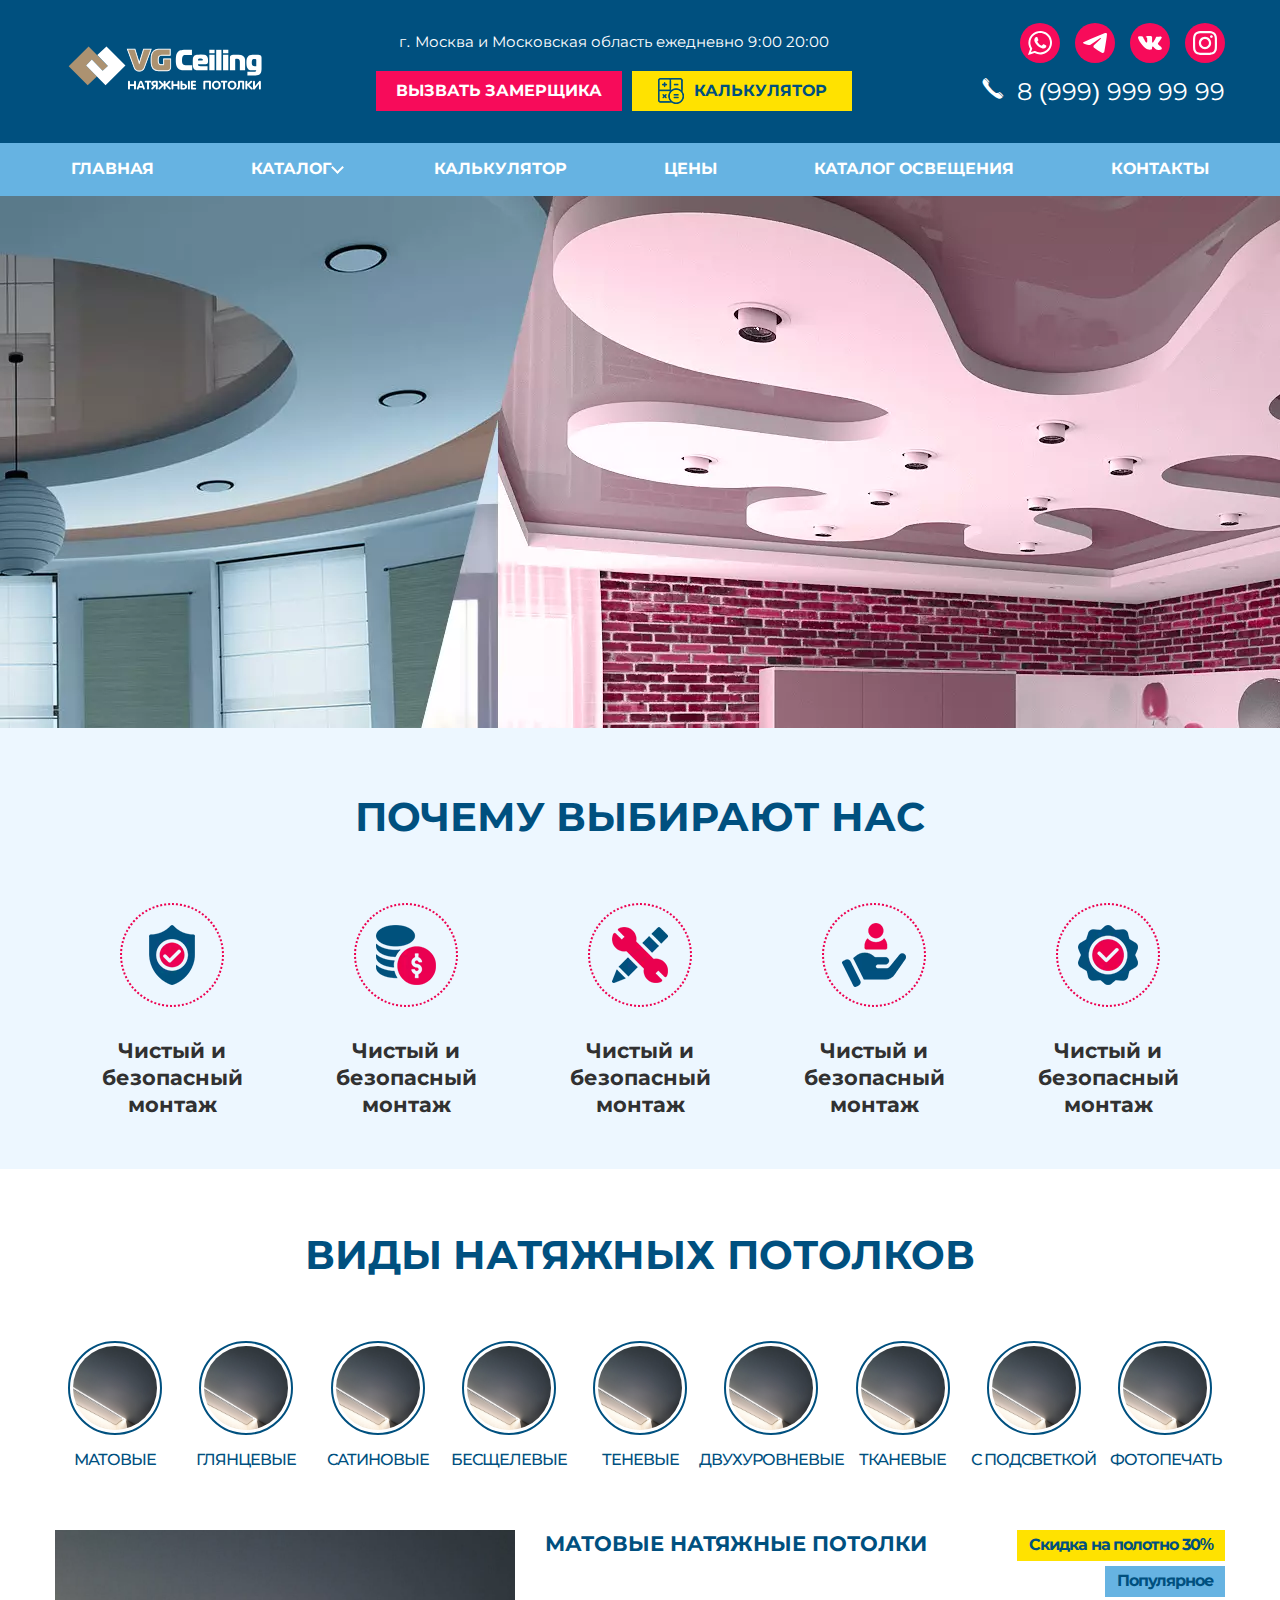
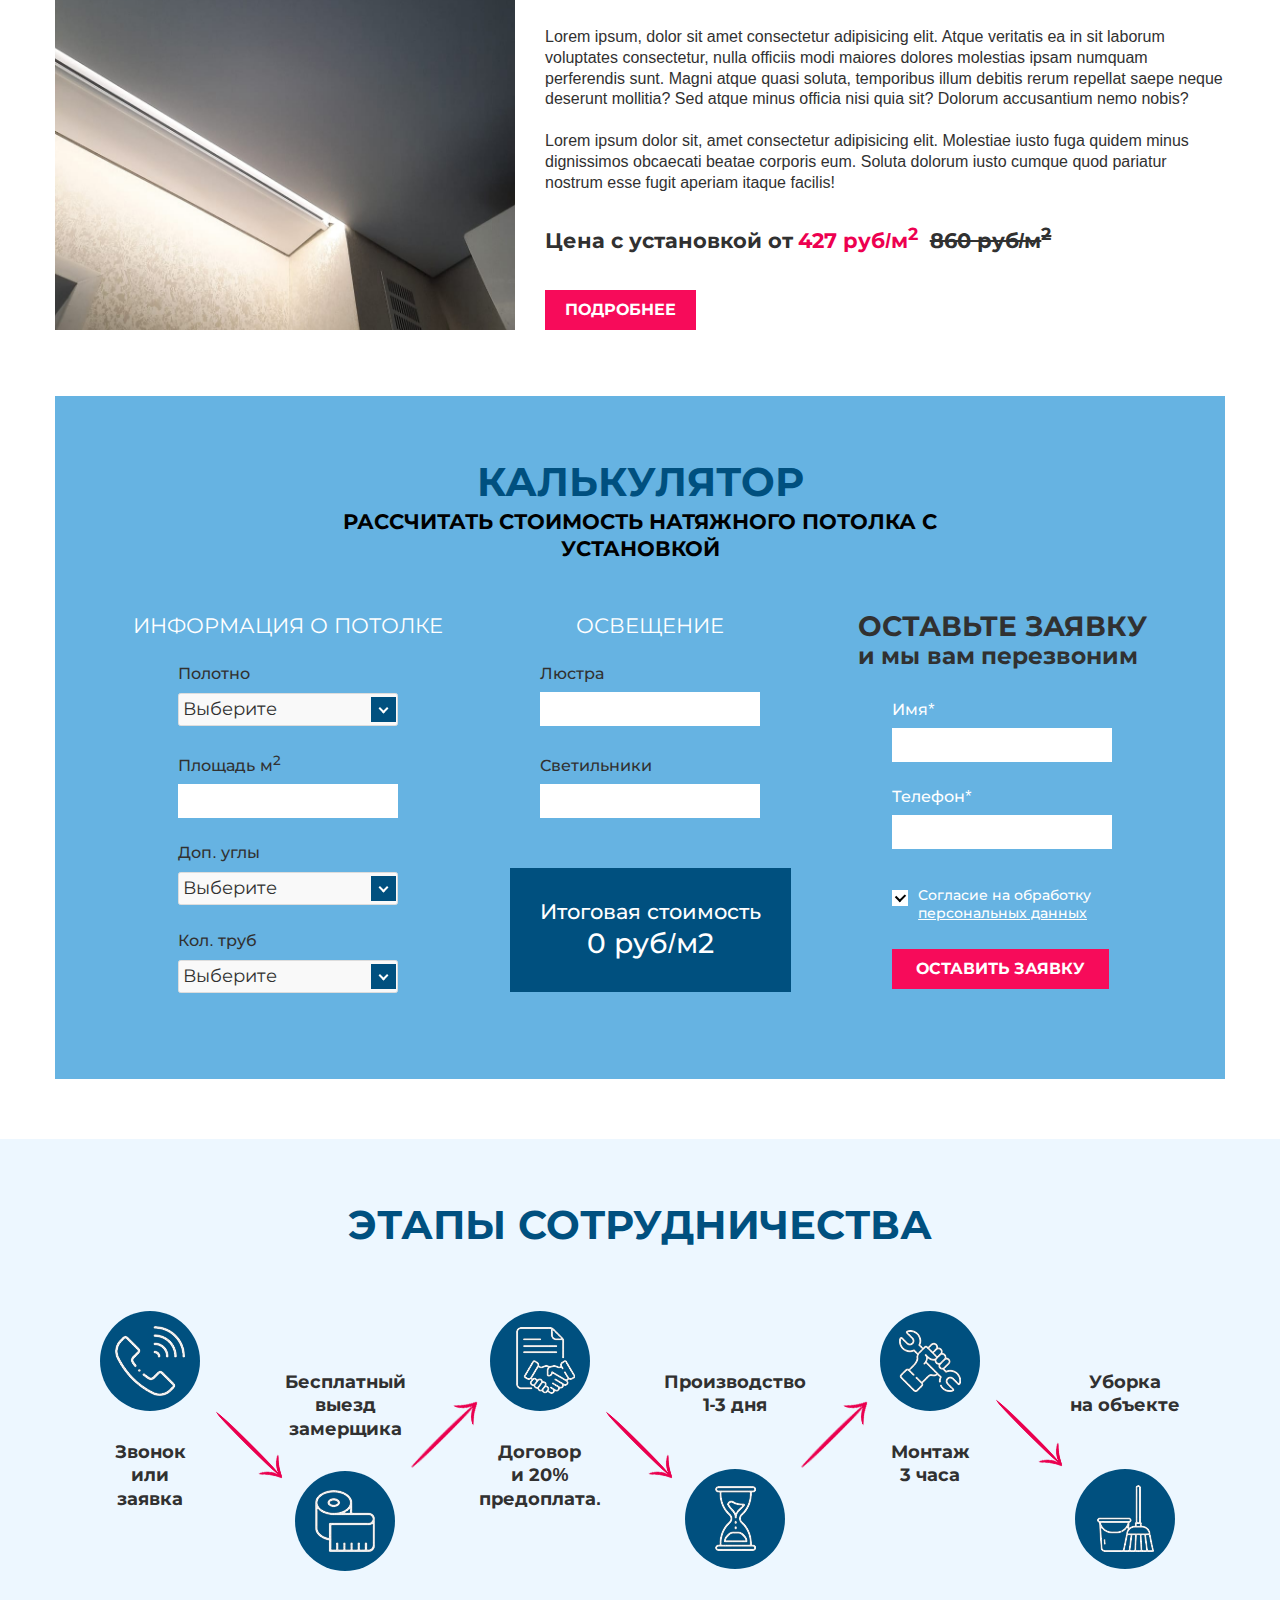
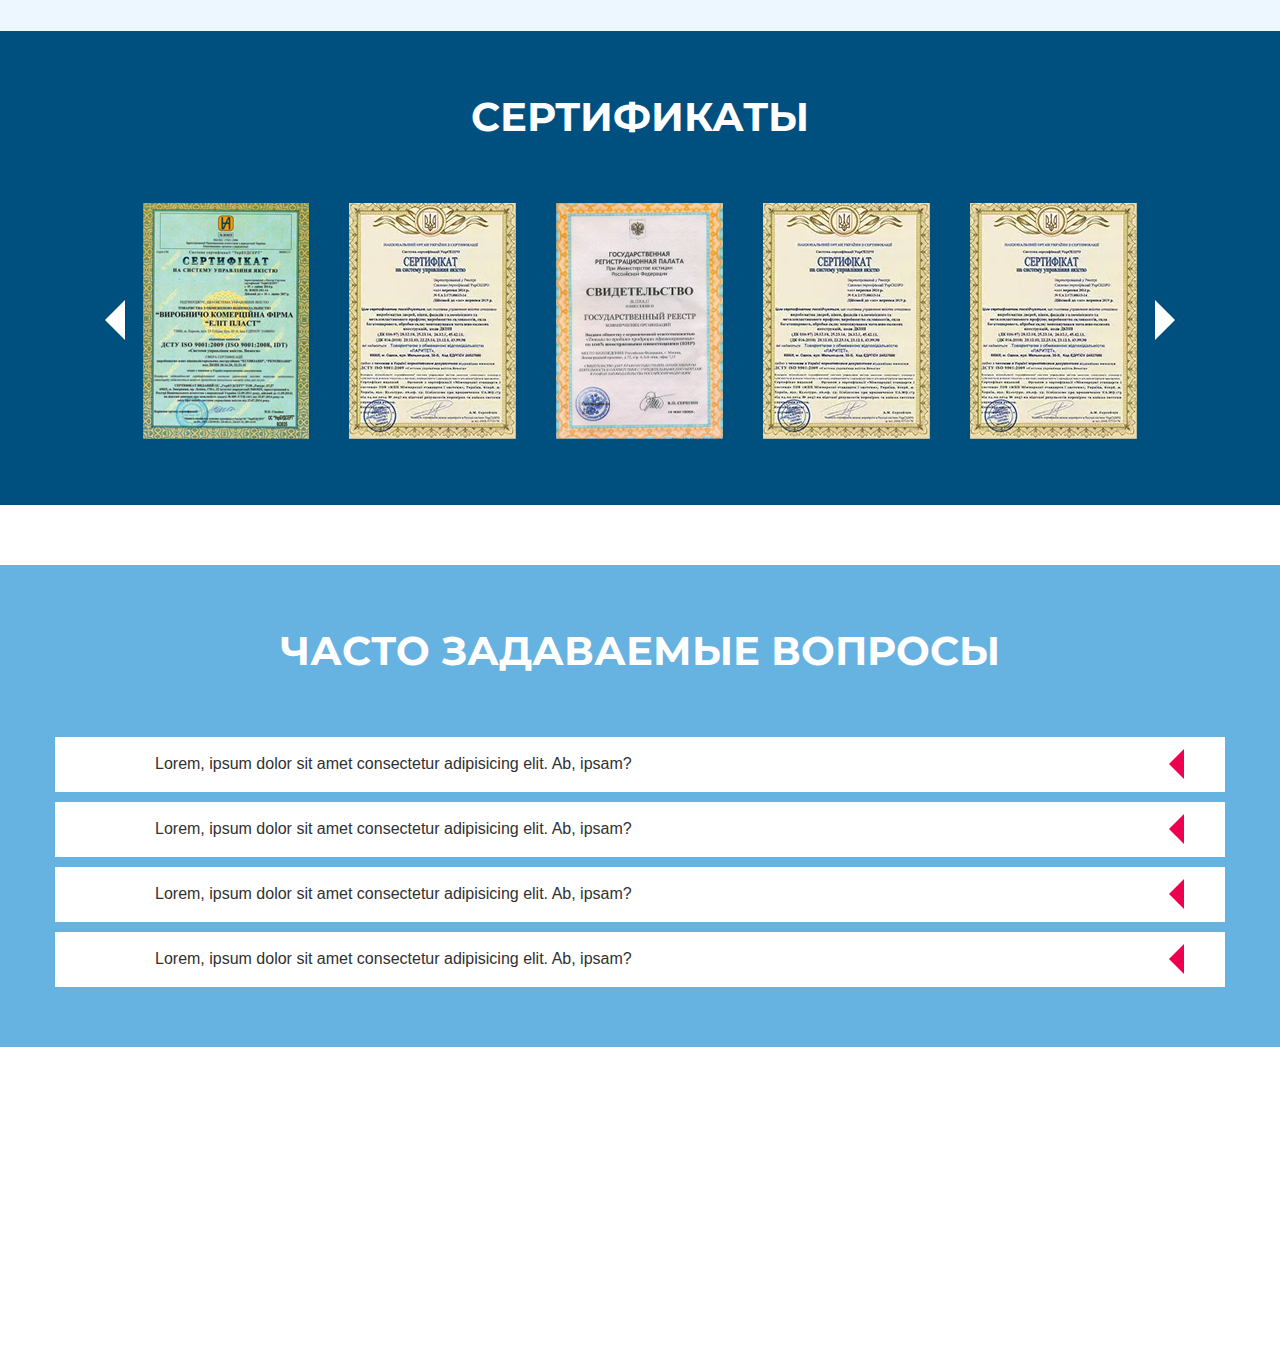
==== src/index.html @ 7efd9579 "js_1" ====
<!DOCTYPE html>
<html lang="en">
<head>
    <meta charset="UTF-8">
    <meta name="viewport" content="width=device-width, initial-scale=1.0">
    <link rel="stylesheet" href="../src/css/choices.min.css">
    <link rel="stylesheet" href="../src/css/style.css">
    <script src="../src/js/min_copy.js"></script>
    <title>Натяжные потолки в Москве</title>
</head>
<body>
    <div class="global_wrapper">
        <header>
            <div class="main_header">
                <div class="container">
                    <div class="row">
                        <div class="main_header-left_col">
                            <div class="logo"><img src="..\src\img\logo011.svg" alt=""></div>
                        <!-- <div class="block_address">
                        г. Москва<br> и Московская область<br>
                            <span class="schedule">ежедневно 9:00 20:00</span>
                        </div> -->
                        </div>
                            <div class="main_header-center_col">
                                <div class="block_address">
                                    <small>г. Москва и Московская область<span class="schedule"> ежедневно 9:00 20:00</span></small>
                                </div>
                                <div class="wrapp_btn_head">
                                    <a class = "main_btn" href="#">ВЫЗВАТЬ ЗАМЕРЩИКА</a>
                                    <a class = "main_btn go_calculator" href="#"><img src="../src/icons/calc.webp" alt="">КАЛЬКУЛЯТОР</a>
                                </div>
                            </div>
                            <div class="main_header-right_col">
                                <div class="block_connection">
                                    <ul class="social_media">
                                        <li><a href="#"><img src="../src/icons/WApp.svg" alt=""></a></li>
                                        <li><a href="#"><img src="../src/icons/TG.svg" alt=""></a></li>
                                        <li><a href="#"><img src="../src/icons/VK.svg" alt=""></a></li>
                                        <li><a href="#"><img src="../src/icons/IG.svg" alt=""></a></li>
                                    </ul>
                                    <div class="number_phone">
                                        <span class="phone_handset"></span>
                                            <div class="flex_phone">
                                                <a href="tel:88888888888">8 (999) 999 99 99</a>
                                                <!-- <a href="tel:88888888888">8 (999) 999 99 99</a> -->
                                            </div>
                                    </div>
                                </div>
                        </div>
                    </div>
                </div>
            </div>
            <div class="head_nav_panel">
                <div class="container">
                    <nav class="navigation_wrapp">
                        <ul class="nav_menu">
                            <li class="nav_item"><a href="#">Главная</a></li>
                            <li class="nav_item nav_item_hover"><a href="#">Каталог</a>
                                <span class="parent"></span>
                                <div class="dropdown-menu">
                                    <ul class="dropdown-submenu">
                                        <li class="submenu_title">По фактуре</li>
                                            <ul>
                                                <li><a href="">Матовые</a></li>
                                                <li><a href="">Глянцевые</a></li>
                                                <li><a href="">Сатиновые</a></li>
                                                <li><a href="">Фактурные</a></li>
                                            </ul>
                                    </ul>
                                    <ul class="dropdown-submenu">
                                        <li class="submenu_title">Эксклюзивные</li>
                                            <ul>
                                                <li><a href="">Тканевые</a></li>
                                                <li><a href="">D-Premium</a></li>
                                                <li><a href="">Clipso</a></li>
                                            </ul>
                                    </ul>
                                    <ul class="dropdown-submenu">
                                        <li class="submenu_title">С подсветкой</li>
                                            <ul>
                                                <li><a href="">Парящие</a></li>
                                                <li><a href="">Световые линии</a></li>
                                                <li><a href="">Лайтбокс</a></li>
                                                <li><a href="">Контурные</a></li>
                                                <li><a href="">SLOTT</a></li>
                                            </ul>
                                    </ul>
                                    <ul class="dropdown-submenu">
                                        <li class="submenu_title">По производителю</li>
                                            <ul>
                                                <li><a href="">MSD</a></li>
                                                <li><a href="">Pongs</a></li>
                                                <li><a href="">Descor</a></li>
                                                <li><a href="">Bauf</a></li>
                                                <li><a href="">Teqtum</a></li>
                                            </ul>  
                                    </ul>
                                    <ul class="dropdown-submenu">
                                        <li class="submenu_title">По типу помещения</li>
                                            <ul>
                                                <li><a href="">На кухню</a></li>
                                                <li><a href="">В коридор</a></li>
                                                <li><a href="">В ванную</a></li>
                                                <li><a href="">В спальню</a></li>
                                                <li><a href="">В детскую</a></li>
                                                <li><a href="">В гостиную</a></li>
                                            </ul>
                                    </ul>
                                </div>
                            </li>
                            <li class="nav_item"><a href="#">Калькулятор</a></li>
                            <li class="nav_item"><a href="#">Цены</a></li>
                            <li class="nav_item"><a href="#">Каталог освещения</a></li>
                            <li class="nav_item"><a href="#">Контакты</a></li>
                        </ul>
                    </nav>
                </div>
            </div>
        </header>
        <main class="main_content">
            <div class="main_section">
                <div class="banner_section"></div>
                <div class="advantage_section">
                    <div class="container">
                        <div class="section_title"><h2>почему выбирают нас</h2></div>
                        <div class="advantage_descr">
                            <div class="item_circle">
                                <div class="img-circle"><img src="../src/icons/img_abv1.webp" alt=""></div>
                                <span>Чистый и безопасный монтаж</span>
                            </div>
                            <div class="item_circle">
                                <div class="img-circle"><img src="../src/icons/img_abv2.webp" alt=""></div>
                                <span>Чистый и безопасный монтаж</span>
                            </div>
                            <div class="item_circle">
                                <div class="img-circle"><img src="../src/icons/img_abv3.webp" alt=""></div>
                                <span>Чистый и безопасный монтаж</span>
                            </div>
                            <div class="item_circle">
                                <div class="img-circle"><img src="../src/icons/img_abv4.webp" alt=""></div>
                                <span>Чистый и безопасный монтаж</span>
                            </div>
                            <div class="item_circle">
                                <div class="img-circle"><img src="../src/icons/img_abv5.webp" alt=""></div>
                                <span>Чистый и безопасный монтаж</span>
                            </div>
                        </div>
                    </div>
                </div>
                <div class="product_card_section">
                    <div class="section_title"><h2>виды натяжных потолков</h2></div>
                    <div class="wrapp_product_tab">
                        <div class="container">
                            <div class="tab_product_card">
                                <div class="item_circle product_item_circle">
                                    <div class="img-circle tab_circle"><span class="stroke"><img src="../src/img/Изображение WhatsApp 2023-10-28 в 17.44.50_09d1c22f.jpg" alt=""></span></div>
                                    <span class="product_name">Матовые</span>
                                </div>
                                <div class="item_circle product_item_circle">
                                    <div class="img-circle tab_circle"><span class="stroke"><img src="../src/img/Изображение WhatsApp 2023-10-28 в 17.44.50_09d1c22f.jpg" alt=""></span></div>
                                    <span class="product_name">Глянцевые</span>
                                </div>
                                <div class="item_circle product_item_circle">
                                    <div class="img-circle tab_circle"><span class="stroke"><img src="../src/img/Изображение WhatsApp 2023-10-28 в 17.44.50_09d1c22f.jpg" alt=""></span></div>
                                    <span class="product_name">Сатиновые</span>
                                </div>
                                <div class="item_circle product_item_circle">
                                    <div class="img-circle tab_circle"><span class="stroke"><img src="../src/img/Изображение WhatsApp 2023-10-28 в 17.44.50_09d1c22f.jpg" alt=""></span></div>
                                    <span class="product_name">Бесщелевые</span>
                                </div>
                                <div class="item_circle product_item_circle">
                                    <div class="img-circle tab_circle"><span class="stroke"><img src="../src/img/Изображение WhatsApp 2023-10-28 в 17.44.50_09d1c22f.jpg" alt=""></span></div>
                                    <span class="product_name">Теневые</span>
                                </div>
                                <div class="item_circle product_item_circle">
                                    <div class="img-circle tab_circle"><span class="stroke"><img src="../src/img/Изображение WhatsApp 2023-10-28 в 17.44.50_09d1c22f.jpg" alt=""></span></div>
                                    <span class="product_name">Двухуровневые</span>
                                </div>
                                <div class="item_circle product_item_circle">
                                    <div class="img-circle tab_circle"><span class="stroke"><img src="../src/img/Изображение WhatsApp 2023-10-28 в 17.44.50_09d1c22f.jpg" alt=""></span></div>
                                    <span class="product_name">Тканевые</span>
                                </div>
                                <div class="item_circle product_item_circle">
                                    <div class="img-circle tab_circle"><span class="stroke"><img src="../src/img/Изображение WhatsApp 2023-10-28 в 17.44.50_09d1c22f.jpg" alt=""></span></div>
                                    <span class="product_name">С подсветкой</span>
                                </div>
                                <div class="item_circle product_item_circle">
                                    <div class="img-circle tab_circle"><span class="stroke"><img src="../src/img/Изображение WhatsApp 2023-10-28 в 17.44.50_09d1c22f.jpg" alt=""></span></div>
                                    <span class="product_name">Фотопечать</span>
                                </div>
                            </div>
                            <div class="block_descr_product_card">
                                <div class="pruduct_photo"><img src="../src/img/Изображение WhatsApp 2023-10-28 в 17.44.50_09d1c22f.jpg" alt=""></div>
                                <div class="product_descr">
                                    <div class="title_product_flex">
                                        <div class="section_title"><h3>Матовые натяжные потолки</h3></div>
                                    <ul class="product-card_label">
                                        <li class="sale_one">Скидка на полотно 30%</li>
                                        <li class="sale_two">Популярное</li>
                                    </ul>
                                    </div>
                                    <div class="text_descr">
                                        <p>Lorem ipsum, dolor sit amet consectetur adipisicing elit. Atque veritatis ea in sit laborum voluptates consectetur, nulla officiis modi maiores dolores molestias ipsam numquam perferendis sunt. Magni atque quasi soluta, temporibus illum debitis rerum repellat saepe neque deserunt mollitia? Sed atque minus officia nisi quia sit? Dolorum accusantium nemo nobis?</p>
                                        <br>
                                        <p>Lorem ipsum dolor sit, amet consectetur adipisicing elit. Molestiae iusto fuga quidem minus dignissimos obcaecati beatae corporis eum. Soluta dolorum iusto cumque quod pariatur nostrum esse fugit aperiam itaque facilis!</p>
                                    </div>
                                    <div class="product-card_price">Цена с установкой от<span class="product-card_new-price"> 427 руб/м<sup>2</sup></span>&nbsp;&nbsp;<del class="product-card_old-price">860 руб/м<sup>2</sup></del></div>
                                    <a class = "main_btn" href="#">Подробнее</a>
                                </div>
                           </div>
                       </div>
                   </div>
                </div>


                
                <div class="calc_section">
                    <div class="container">
                        <div class="calc-content">
                            <form class="calc_form" action="#">
                                <div class="section_title"><h2>Калькулятор</h2>
                                    <small><h3>Рассчитать стоимость натяжного потолка с<br> установкой</h3></small>
                                </div>
                                <div class="calc_container_form">
                                    <div class="col_form">
                                        <div class="title_info">Информация о потолке</div>
                                        <div class="form_group">
                                            <label for="name_ceiling" class="form_label">Полотно</label>
                                            <select class="js-choice" name="canvas" id="name_ceiling">
                                                <option value="0">Выберите</option>
                                                <option value="0">Матовый</option>
                                                <option value="0">Глянец</option>
                                                <option value="0">Тканевый</option>
                                                <option value="0">Матовый</option>
                                                <option value="0">Глянец</option>
                                                <option value="0">Тканевый</option>
                                            </select>
                                        </div>
                                        <div class="form_group">
                                            <label for="square">Площадь м<sup>2</sup></label>
                                            <input id="square" type="text" class="form_control">
                                        </div>
                                        <div class="form_group">
                                            <label for="name_corner" class="form_label">Доп. углы</label>
                                            <select class="js-choice" name="corner" id="name_corner">
                                                <option value="0">Выберите</option>
                                                <option value="0">1</option>
                                                <option value="0">2</option>
                                                <option value="0">3</option>
                                            </select>
                                        </div>
                                        <div class="form_group">
                                            <label for="name_pipe" class="form_label">Кол. труб</label>
                                            <select class="js-choice" name="pipe" id="name_pipe">
                                                <option value="0">Выберите</option>
                                                <option value="0">1</option>
                                                <option value="0">2</option>
                                                <option value="0">3</option>
                                            </select>
                                        </div>
                                    </div>
                                    <div class="col_form">
                                        <div class="title_info">Освещение</div>
                                        <div class="form_group group_ident">
                                            <label for="name_chandelier">Люстра</label>
                                            <input id="name_chandelier" type="text" class="form_control">
                                        </div>
                                        <div class="form_group">
                                            <label for="name_lamp">Светильники</label>
                                            <input id="name_lamp" type="text" class="form_control">
                                        </div>
                                        <div class="final_price">
                                            <span class="final_price_title">Итоговая стоимость</span>
                                            <span class="final_sum"><span>0</span> руб/м2</span>
                                        </div>
                                    </div>
                                    <div class="col_form">
                                        <span class="application_form_title">Оставьте заявку<br> <small>и мы вам перезвоним</small></span>
                                        <div class="group_name_phone">
                                            <div class="form_group">
                                                <label for="usename">Имя*</label>
                                                <input id="usename" type="text" class="form_control">
                                            </div>
                                            <div class="form_group">
                                                <label for="phone">Телефон*</label>
                                                <input id="phone" type="text" class="form_control">
                                            </div>
                                            <label class="checkbox_label">
                                                <input type="checkbox" checked>
                                                <span class="checkbox"></span>
                                                <span class="checkbox_text">Согласие на обработку <br><a class="data" href="#">персональных данных</a></span>
                                            </label>
                                            <button type="submit" class="main_btn">Оставить заявку</button>
                                        </div>
                                    </div>
                                </div>
                            </form>
                        </div>
                    </div>    
                </div>

                <div class="stages_section">
                    <div class="container">
                        <div class="section_title">этапы сотрудничества</div>
                        <div class="stages_flex_block">
                            <div class="stages_item">
                                <div class="item_circle">
                                    <span class="arrow_stages"><img src="../src/icons/arrow.webp" alt=""></span>
                                    <div class="img-circle"><img src="../src/icons/stages_1.webp" alt=""></div>
                                    <span>Звонок<br> или<br> заявка</span>
                                </div>
                            </div>
                            <div class="stages_item">
                                <div class="item_circle circle_bottom">
                                    <span class="arrow_stages arrow_stages_two"><img src="../src/icons/arrow_two.webp" alt=""></span>
                                    <span>Бесплатный<br> выезд<br> замерщика</span>
                                    <div class="img-circle"><img src="../src/icons/stages_2.webp" alt=""></div>
                                </div>
                            </div>
                            <div class="stages_item">
                                <div class="item_circle">
                                    <span class="arrow_stages"><img src="../src/icons/arrow.webp" alt=""></span>
                                    <div class="img-circle"><img class="img_margin_left" src="../src/icons/stages_3.webp" alt=""></div>
                                    <span>Договор<br> и 20%<br> предоплата.</span>
                                </div>
                            </div>
                            <div class="stages_item">
                                <div class="item_circle circle_bottom">
                                    <span class="arrow_stages arrow_stages_two"><img src="../src/icons/arrow_two.webp" alt=""></span>
                                    <span>Производство<br> 1-3 дня</span>
                                    <br>
                                    <div class="img-circle"><img src="../src/icons/stages_4.webp" alt=""></div>
                                </div>
                            </div>
                            <div class="stages_item">
                                <div class="item_circle">
                                    <span class="arrow_stages"><img src="../src/icons/arrow.webp" alt=""></span>
                                    <div class="img-circle"><img src="../src/icons/stages_5.webp" alt=""></div>
                                    <span>Монтаж <br>3 часа</span>
                                </div>
                            </div>
                            <div class="stages_item">
                                <div class="item_circle circle_bottom">
                                    <span>Уборка<br> на объекте</span>
                                    <br>
                                    <div class="img-circle"><img src="../src/icons/stages_6.webp" alt=""></div>
                                </div>
                            </div>
                        </div>
                    </div>
                </div>
                <div class="certificate_section">
                    <div class="container">
                        <div class="section_title">Сертификаты</div>
                        <div class="wrapp_certificate_slide">
                           <div class="certificate_slide">
                                <div class="certificate_item"><img src="../src/img/Слой 534.png" alt=""></div>
                                <div class="certificate_item"><img src="../src/img/certif_1.webp" alt=""></div>
                                <div class="certificate_item"><img src="../src/img/Слой 532.png" alt=""></div>
                                <div class="certificate_item"><img src="../src/img/certif_1.webp" alt=""></div>
                                <div class="certificate_item"><img src="../src/img/certif_1.webp" alt=""></div>
                           </div>
                           <span class="arrow_left"></span>
                           <span class="arrow_right"></span>
                        </div>
                    </div>
                </div>
                <div class="questions_section">
                    <div class="container">
                        <div class="section_title">Часто задаваемые вопросы</div>
                        <div class="questions_item">
                            <span class="arrow"></span>
                            <div class="questions_header">
                                <p>Lorem, ipsum dolor sit amet consectetur adipisicing elit. Ab, ipsam?</p>
                            </div>
                            <div class="questions_answers hide">
                                <p>Lorem, ipsum dolor sit amet consectetur adipisicing elit. Sed porro aliquid cumque ex non reiciendis eligendi reprehenderit, veritatis consectetur vitae mollitia, cupiditate sapiente asperiores atque est, fugiat eos soluta labore.</p>
                            </div>
                        </div>
                        <div class="questions_item">
                            <span class="arrow"></span>
                            <div class="questions_header">
                                <p>Lorem, ipsum dolor sit amet consectetur adipisicing elit. Ab, ipsam?</p>
                            </div>
                            <div class="questions_answers hide">
                                <p>Lorem, ipsum dolor sit amet consectetur adipisicing elit. Sed porro aliquid cumque ex non reiciendis eligendi reprehenderit, veritatis consectetur vitae mollitia, cupiditate sapiente asperiores atque est, fugiat eos soluta labore.</p>
                            </div>
                        </div>
                        <div class="questions_item">
                            <span class="arrow"></span>
                            <div class="questions_header">
                                <p>Lorem, ipsum dolor sit amet consectetur adipisicing elit. Ab, ipsam?</p>
                            </div>
                            <div class="questions_answers hide">
                                <p>Lorem, ipsum dolor sit amet consectetur adipisicing elit. Sed porro aliquid cumque ex non reiciendis eligendi reprehenderit, veritatis consectetur vitae mollitia, cupiditate sapiente asperiores atque est, fugiat eos soluta labore.</p>
                            </div>
                        </div>
                        <div class="questions_item">
                            <span class="arrow"></span>
                            <div class="questions_header">
                                <p>Lorem, ipsum dolor sit amet consectetur adipisicing elit. Ab, ipsam?</p>
                            </div>
                            <div class="questions_answers hide">
                                <p>Lorem, ipsum dolor sit amet consectetur adipisicing elit. Sed porro aliquid cumque ex non reiciendis eligendi reprehenderit, veritatis consectetur vitae mollitia, cupiditate sapiente asperiores atque est, fugiat eos soluta labore.</p>
                            </div>
                        </div>
                    </div>
                </div>
                <div class="page"></div>
    
            </div>
        </main>
    </div>
   <footer class="main_footer">

   </footer>
   <script src="js/choices.min.js"></script>
   <script src="js/app.js"></script>
</body>
</html>
---- src/css/choices.min.css ----
.choices{position:relative;overflow:hidden;margin-bottom:24px;font-size:16px}.choices:focus{outline:0}.choices:last-child{margin-bottom:0}.choices.is-open{overflow:visible}.choices.is-disabled .choices__inner,.choices.is-disabled .choices__input{background-color:#eaeaea;cursor:not-allowed;-webkit-user-select:none;user-select:none}.choices.is-disabled .choices__item{cursor:not-allowed}.choices [hidden]{display:none!important}.choices[data-type*=select-one]{cursor:pointer}.choices[data-type*=select-one] .choices__inner{padding-bottom:7.5px}.choices[data-type*=select-one] .choices__input{display:block;width:100%;padding:10px;border-bottom:1px solid #ddd;background-color:#fff;margin:0}.choices[data-type*=select-one] .choices__button{background-image:url([data-uri]);padding:0;background-size:8px;position:absolute;top:50%;right:0;margin-top:-10px;margin-right:25px;height:20px;width:20px;border-radius:10em;opacity:.25}.choices[data-type*=select-one] .choices__button:focus,.choices[data-type*=select-one] .choices__button:hover{opacity:1}.choices[data-type*=select-one] .choices__button:focus{box-shadow:0 0 0 2px #00bcd4}.choices[data-type*=select-one] .choices__item[data-value=""] .choices__button{display:none}.choices[data-type*=select-one]::after{content:"";height:0;width:0;border-style:solid;border-color:#333 transparent transparent;border-width:5px;position:absolute;right:11.5px;top:50%;margin-top:-2.5px;pointer-events:none}.choices[data-type*=select-one].is-open::after{border-color:transparent transparent #333;margin-top:-7.5px}.choices[data-type*=select-one][dir=rtl]::after{left:11.5px;right:auto}.choices[data-type*=select-one][dir=rtl] .choices__button{right:auto;left:0;margin-left:25px;margin-right:0}.choices[data-type*=select-multiple] .choices__inner,.choices[data-type*=text] .choices__inner{cursor:text}.choices[data-type*=select-multiple] .choices__button,.choices[data-type*=text] .choices__button{position:relative;display:inline-block;margin:0-4px 0 8px;padding-left:16px;border-left:1px solid #008fa1;background-image:url([data-uri]);background-size:8px;width:8px;line-height:1;opacity:.75;border-radius:0}.choices[data-type*=select-multiple] .choices__button:focus,.choices[data-type*=select-multiple] .choices__button:hover,.choices[data-type*=text] .choices__button:focus,.choices[data-type*=text] .choices__button:hover{opacity:1}.choices__inner{display:inline-block;vertical-align:top;width:100%;background-color:#f9f9f9;padding:7.5px 7.5px 3.75px;border:1px solid #ddd;border-radius:2.5px;font-size:14px;min-height:44px;overflow:hidden}.is-focused .choices__inner,.is-open .choices__inner{border-color:#b7b7b7}.is-open .choices__inner{border-radius:2.5px 2.5px 0 0}.is-flipped.is-open .choices__inner{border-radius:0 0 2.5px 2.5px}.choices__list{margin:0;padding-left:0;list-style:none}.choices__list--single{display:inline-block;padding:4px 16px 4px 4px;width:100%}[dir=rtl] .choices__list--single{padding-right:4px;padding-left:16px}.choices__list--single .choices__item{width:100%}.choices__list--multiple{display:inline}.choices__list--multiple .choices__item{display:inline-block;vertical-align:middle;border-radius:20px;padding:4px 10px;font-size:12px;font-weight:500;margin-right:3.75px;margin-bottom:3.75px;background-color:#00bcd4;border:1px solid #00a5bb;color:#fff;word-break:break-all;box-sizing:border-box}.choices__list--multiple .choices__item[data-deletable]{padding-right:5px}[dir=rtl] .choices__list--multiple .choices__item{margin-right:0;margin-left:3.75px}.choices__list--multiple .choices__item.is-highlighted{background-color:#00a5bb;border:1px solid #008fa1}.is-disabled .choices__list--multiple .choices__item{background-color:#aaa;border:1px solid #919191}.choices__list--dropdown,.choices__list[aria-expanded]{visibility:hidden;z-index:1;position:absolute;width:100%;background-color:#fff;border:1px solid #ddd;top:100%;margin-top:-1px;border-bottom-left-radius:2.5px;border-bottom-right-radius:2.5px;overflow:hidden;word-break:break-all;will-change:visibility}.is-active.choices__list--dropdown,.is-active.choices__list[aria-expanded]{visibility:visible}.is-open .choices__list--dropdown,.is-open .choices__list[aria-expanded]{border-color:#b7b7b7}.is-flipped .choices__list--dropdown,.is-flipped .choices__list[aria-expanded]{top:auto;bottom:100%;margin-top:0;margin-bottom:-1px;border-radius:.25rem .25rem 0 0}.choices__list--dropdown .choices__list,.choices__list[aria-expanded] .choices__list{position:relative;max-height:300px;overflow:auto;-webkit-overflow-scrolling:touch;will-change:scroll-position}.choices__list--dropdown .choices__item,.choices__list[aria-expanded] .choices__item{position:relative;padding:10px;font-size:14px}[dir=rtl] .choices__list--dropdown .choices__item,[dir=rtl] .choices__list[aria-expanded] .choices__item{text-align:right}@media (min-width:640px){.choices__list--dropdown .choices__item--selectable,.choices__list[aria-expanded] .choices__item--selectable{padding-right:100px}.choices__list--dropdown .choices__item--selectable::after,.choices__list[aria-expanded] .choices__item--selectable::after{content:attr(data-select-text);font-size:12px;opacity:0;position:absolute;right:10px;top:50%;transform:translateY(-50%)}[dir=rtl] .choices__list--dropdown .choices__item--selectable,[dir=rtl] .choices__list[aria-expanded] .choices__item--selectable{text-align:right;padding-left:100px;padding-right:10px}[dir=rtl] .choices__list--dropdown .choices__item--selectable::after,[dir=rtl] .choices__list[aria-expanded] .choices__item--selectable::after{right:auto;left:10px}}.choices__list--dropdown .choices__item--selectable.is-highlighted,.choices__list[aria-expanded] .choices__item--selectable.is-highlighted{background-color:#f2f2f2}.choices__list--dropdown .choices__item--selectable.is-highlighted::after,.choices__list[aria-expanded] .choices__item--selectable.is-highlighted::after{opacity:.5}.choices__item{cursor:default}.choices__item--selectable{cursor:pointer}.choices__item--disabled{cursor:not-allowed;-webkit-user-select:none;user-select:none;opacity:.5}.choices__heading{font-weight:600;font-size:12px;padding:10px;border-bottom:1px solid #f7f7f7;color:gray}.choices__button{text-indent:-9999px;-webkit-appearance:none;appearance:none;border:0;background-color:transparent;background-repeat:no-repeat;background-position:center;cursor:pointer}.choices__button:focus,.choices__input:focus{outline:0}.choices__input{display:inline-block;vertical-align:baseline;background-color:#f9f9f9;font-size:14px;margin-bottom:5px;border:0;border-radius:0;max-width:100%;padding:4px 0 4px 2px}.choices__input::-webkit-search-cancel-button,.choices__input::-webkit-search-decoration,.choices__input::-webkit-search-results-button,.choices__input::-webkit-search-results-decoration{display:none}.choices__input::-ms-clear,.choices__input::-ms-reveal{display:none;width:0;height:0}[dir=rtl] .choices__input{padding-right:2px;padding-left:0}.choices__placeholder{opacity:.5}
---- src/css/style.css ----
*{
    margin: 0;
    padding: 0;
}
/* html{
    min-height: 100vw;
} */
.page{
    margin-top: 300px;
}
body {
    height: 100%;
    background: #fff;
    font-family: 'Montserrat', Arial, Verdana, Tahoma, sans-serif;
    font-size: 16px;
    line-height: 1.3;
    color: #313131;
    opacity: 1;
}
a:not([class]){
    color: #fff;
    text-decoration: none;
}
ul,li{
    list-style-type: none;
}
h1,h2,h3,h4{
    font-size: 100%;
}
h3{
    font-size: 21px;
}
input[type=radio] {
    box-sizing: border-box;
    padding: 0;
}
select{
    /* -moz-appearance: none; */
    /* -webkit-appearance: none; */
    border: none;
    cursor: pointer;
    position: relative;
    outline: none;
    font-size: 18px;
    padding: 5px;
    padding-right: 40px;
}
select option:hover{
    background-color: #7f0015;
}
input{
    border: none;
    position: relative;
    outline: none;
    font-size: 18px;
}
option{
    cursor: pointer;
}

@font-face {
	font-family: 'Montserrat';
	src: url('../fonts/Montserrat-Regular.woff2') format('woff2'), url('../fonts/Montserrat-Regular.woff') format('woff');
	font-weight: 400;
	font-style: normal;
    font-display: swap;
}
@font-face {
	font-family: 'Montserrat';
	src: url('../fonts/Montserrat-Medium.woff2') format('woff2'), url('../fonts/Montserrat-Medium.woff') format('woff');
	font-weight: 500;
	font-style: normal;
    font-display: swap;
}
@font-face {
	font-family: 'Montserrat';
	src: url('../fonts/Montserrat-Bold.woff2') format('woff2'), url('../fonts/Montserrat-Bold.wofff') format('woff');
	font-weight: 700;
	font-style: normal;
    font-display: swap;
}
@font-face {
	font-family: 'Montserrat';
	src: url('../fonts/Montserrat-Black.woff2') format('woff2'), url('../fonts/Montserrat-Black.woff') format('woff');
	font-weight: 900;
	font-style: normal;
    font-display: swap;
}
.global_wrapper{
    display: flex;
    flex-direction: column;
    min-width: 320px;
    min-height: 100vh;
    overflow: hidden;
}

.row{
    display: flex;
    justify-content: space-between;
}
.container{
    max-width: 1170px;
    margin: 0 auto;
    padding: 0 15px;
}
.section_title{
    text-transform: uppercase;
    color: #00507f;
    text-align: center;
    font-size: 40px;
    font-weight: bold;
}
button {
    padding: 0;
    border: none;
    font: inherit;
    color: inherit;
    background-color: transparent;
    cursor: pointer;
  }

.main_btn{
    display: inline-block;
    padding: 0 20px;
    max-width: 217px;
    white-space: nowrap;
    height: 40px;
    color: #fff;
    text-transform: uppercase;
    text-decoration: none;
    background-color: #f70b5a;
    transition: background-color .3s, color .3s;
    position: relative;
    line-height: 40px;
    font-weight: 700;
    overflow: hidden;
    z-index: 1;
}
.main_btn::before{
    content: '';
    display: block;
    position: absolute;
    align-items: center;
    width: 0;
    height: 100%;
    background-color: #5c0421;
    top: 0;
    left: 0;
    transition: width .3s;
    z-index: -1;
}
.main_btn:hover:before{
    width: 100%;
}

.main_header{
    width: 100%;
    padding: 23px 0;
    background-color: #00507f;
}
.main_header-left_col{
    display: flex;
    justify-content: space-between;
    align-items: center;
}

.logo{
    max-width: 233px;
}
.logo img{
    width: 100%;
}
.block_address{
    display: flex;
    flex-direction: column;
    justify-content: center;
    font-size: 18px;
    color: #fff;
    white-space: nowrap;
}
.main_header-center_col{
    display: flex;
    flex-direction: column;
    justify-content: center;
    text-align: center;
}
.main_header-right_col{
    display: flex;
    justify-content: space-between;
    align-items: center;
    flex-wrap: wrap;
}
.block_connection{
   display: flex;
   flex-direction: column;
   white-space: nowrap;
   position: relative;
   padding-left: 45px;
   align-items: flex-end;
   /* margin-right: 14px; */
}
.number_phone{
    display: flex;
    gap: 20px;
    align-items: center;
}
.phone_handset::before{
    content: '\1F57B';
    display: block;
   font-size: 40px;
   color: #fff;
   margin-bottom: 5px;
   transform: rotate(-45deg);
}
.ico-phone{
    width: 35px;
    height: 35px;
}
.ico-phone{
    content: '';

}
.block_connection a{
    font-size: 24px;
    transition: .2s;
}
.block_connection a:hover{
    color: #f70b5a;
}
/* .social_media li{
    flex: 50% 0 0;
    max-width: 38px; 
} */
.flex_phone{
    display: flex;
    flex-direction: column;
}
.social_media li a{
    display: flex;
    align-items: center;
    justify-content: center;
    border-bottom: none;
    color: inherit;
    color: #fff;
    width: 40px;
    height: 40px;
    border-radius: 50%;
    background: #f70b5a;
    transition: background .3s;
}
.social_media li a:hover{
    background-color: #88032f;
}
.ico_telegram::after{
    content: '';
}
.social_media li a img{
    width: 60%;
}
.social_media{
    display: flex;
    /* justify-content: center; */
    /* flex-wrap: wrap; */
    /* margin-bottom: 20px; */
    /* max-width: 89px; */
    max-height: 89px;
    /* margin-left: 60px; */
    gap: 15px;
}
.social_vertical_center{
    display: flex;
    flex-direction: column;
    justify-content: center;
    align-items: center;
}
.wrapp_btn_head{
    display: flex;
    justify-content: center;
    gap: 10px;
    margin-top: 20px;
}
.wrapp_btn_head a{
    display: flex;
    align-items: center;
    justify-content: space-around;
    text-transform: uppercase;
    color: #fff;
    text-decoration: none;
}
.wrapp_btn_head .go_calculator{
    background-color: #ffe200;
    color: #00507f;
    transition: background-color .3s, color .3s;
    position: relative;
    overflow: hidden;
    min-width: 180px;
    z-index: 1;
}
.wrapp_btn_head .go_calculator::before{
    content: '';
    display: block;
    position: absolute;
    align-items: center;
    width: 0;
    height: 100%;
    background-color: #5e5405;
    top: 0;
    left: 0;
    transition: width .3s;
    z-index: -1;
}
.wrapp_btn_head .go_calculator:hover:before{
    width: 100%;
}
.wrapp_btn_head .go_calculator:hover{
    color: #fff;
}
.head_nav_panel{
    width: 100%;
    background-color: #66b3e2;
}
.nav_menu{
    display: flex;
    justify-content: space-between;
    align-items: center;
    margin-bottom: 0;
}
.navigation_wrapp .nav_item{
    padding: 16px;
    transition: background .35s;
    white-space: nowrap;
}

.nav_menu .nav_item:hover{
    background-color: #00507f;
    cursor: pointer;
}
.nav_menu li a{
    color: #fff;
    text-transform: uppercase;
    text-decoration: none;
    font-weight: 600;
}
.main_content{
    flex: 1 0 auto;
    
}
.banner_section{
    background: url(../img/banner_one.webp) no-repeat;
    height: 532px;
    width: 100%;
    background-size: cover;
    background-position: 50% 0;
    position: relative;
    z-index: -1;
}
.dropdown-menu{
    position: absolute;
    display: flex;
    justify-content: space-between;
    background-color: #edf7ff;
    color: #66b3e2;
    text-transform: uppercase;
    padding: 16px 30px;
    cursor: auto;
    top: 53px;
    left: 0;
    transform: scaleY(0);
    transform-origin: left top;
    transition: transform .35s;
    gap: 20px;
}
.dropdown-menu .submenu_title{
    font-weight: 700;
}
.dropdown-menu ul li::after{
    content: '';
    display: block;
    height: 1px;
    width: 100%;
    background-color: #66b3e2;
    margin-top: 6px;
}
.dropdown-submenu li a{
    padding-right: 0;
    font-weight: 400;
}
.nav_item_hover{
    position: relative;
}
.nav_menu .nav_item_hover a{
    margin-right: 5px;
}
.nav_menu .parent::after{
    content: '';
    display: block;
    width: 7px;
    height: 7px;
    border-right: 2px solid #fff;
    border-bottom: 2px solid #fff;
    position: absolute;
    top: -3px;
    bottom: 0;
    margin: auto;
    right: 10px;
    transform: rotate(45deg);
}
.nav_menu .nav_item_hover:hover > .dropdown-menu{
   transform: scaleY(1);
}
.nav_item_hover .dropdown-menu a{
    margin-right: 0;
}
.dropdown-menu hr{
    border: 1px solid #66b3e2;
    margin: 0;
}
.dropdown-menu ul li{
    margin: 9px 0;
}
.dropdown-menu ul li a{
    text-transform: none;
    color: #66b3e2;
    line-height: 15px;
    transition: color .35s;
}
.dropdown-menu ul li a:hover{
    color: #00507f;
}
.submenu{
    padding: 0 10px;
}
.advantage_section{
    background-color: #edf7ff;
    padding: 63px 0 50px;
}
.advantage_descr{
    display: flex;
    justify-content: space-around;
    margin-top: 60px;
}
.item_circle{
    display: flex;
    align-items: center;
    flex-direction: column;
    max-width: 190px;
    text-align: center;  
}
.item_circle span{
    font-size: 21px;
    font-weight: 700;
}
.img-circle{
    display: flex;
    align-items: center;
    justify-content: center;
    width: 100px;
    height: 100px;
    border: 2px solid #ed0050;
    border-radius: 50%;
    border-style: dotted;
    margin-bottom: 30px;
}

/* product-card */
.product_card_section{
    padding: 60px 0;
}
.wrapp_product_tab{
    padding: 60px 0 0;
}
.tab_product_card{
    display: flex;
    justify-content: space-between;
}
.product_item_circle{
    width: 120px;
    cursor: pointer;
}
.tab_circle{
    overflow: hidden;
    border-style: solid;
    max-width: 90px;
    max-height: 90px;
    border: 2px solid #00507f;
    margin-bottom: 15px;
}
.tab_circle .stroke{
    border-radius: 50%;
    overflow: hidden;
    max-width: 84px;
    max-height: 84px;
}
.product_name{
    text-transform: uppercase;
    color: #00507f;
    font-size: 16px !important;
    letter-spacing: -1px;
    font-weight: 500 !important;
    white-space: nowrap;
}
.tab_circle .stroke img{
    object-fit: cover;
    width: 100%;
    height: 100%;
}
.block_descr_product_card{
    display: flex;
    margin-top: 60px;
}
.title_product_flex{
    display: flex;
    justify-content: space-between;
}
.block_descr_product_card .section_title{
    text-align: left;
    font-size: 21px;
}
.pruduct_photo{
    min-width: 460px;
    max-height: 400px;
    cursor: pointer;
}
.pruduct_photo img{
    object-fit: cover;
    width: 100%;
    height: 100%;
}
.product_descr{
    padding-left: 30px;
}
.product-card_label{
    display: flex;
    flex-direction: column;
    justify-content: center;
    align-items: flex-end;
    text-align: center;
    color: #00507f;
    font-weight: 700;
    white-space: nowrap;
    letter-spacing: -1px;
}
.product-card_label .sale_one{
    background-color: #ffe200;
    max-width: 210px;
    padding: 5px 12px;
    margin-bottom: 5px;
}
.product-card_label .sale_two{
    background-color: #66b3e2;
    max-width: 125px;
    padding: 5px 12px;
}
.text_descr{
    margin: 30px 0;
}
.product-card_price{
    font-size: 21px;
    font-weight: 700;
    margin-bottom: 35px;
}
.product-card_new-price{
    color: #ed0050;
}
/* end product-card */

/* calc-section */
.calc-content{
    background-color: #66b3e2;
    padding: 60px 45px;
}
.calc_container_form{
    display: flex;
    justify-content: space-around;
}
.calc_form .section_title{
    margin-bottom: 50px;
}
.calc_form h3{
    color: #000000;
}
.calc_form label{
    margin-bottom: 7px;
    font-weight: 500;
}
.calc_form .checkbox_label{
    display: flex;
    align-items: flex-start;
}
.group_name_phone label{
    color: #fff;
}
.group_name_phone label a{
    color: #fff;
}
.checkbox_text{
    font-size: 14px;
}
.col_form{
    display: flex;
    flex-direction: column;
    align-items: center;
}
.col_two_form{
    margin-top: 95px;
}
.title_info{
    color: #fff;
    text-transform: uppercase;
    font-size: 21px;
    margin-bottom: 25px;
}
.final_price{
    display: flex;
    flex-direction: column;
    align-items: center;
    justify-content: center;
    background-color: #00507f;
    color: #fff;
    font-weight: 500;
    padding: 30px 30px;
    margin-top: 25px;
}
.final_price_title{
    font-size: 21px;
}
.final_sum{
    font-size: 28px;
}
.form_group{
    display: flex;
    flex-direction: column;
    justify-content: flex-start;
    margin-bottom: 25px;
}
.form_group .form_control{
    height: 30px;
    width: 200px;
    padding: 2px 10px;
}
.form_group select{
    height: 30px;
    width: 220px;
}
.group_ident{
    margin-bottom: 30px;
}
.select_wrapper{
    /* display: flex;
    align-items: center;
    position: relative;
    max-width: 220px; */
}

.button{
    /* display: flex;
    align-items: center;
    justify-content: center;
    width: 25px;
    height: 25px;
    background-color: #00507f;
    position: absolute;
    right: 2px;
    cursor: pointer;
    z-index: 1; */
}
.button::after{
    /* content: '';
    display: block;
    border-bottom: 2px solid #fff;
    border-left: 2px solid #fff;
    width: 5px;
    height: 5px;
    transform: rotate(-45deg); */
}
.application_form_title{
    text-transform: uppercase;
    font-size: 28px;
    font-weight: 700;
    line-height: 100%;
}
.application_form_title small{
    text-transform: lowercase;
}
.group_name_phone{
    display: flex;
    flex-direction: column;
    margin-top: 30px;
}
.group_name_phone .main_btn{
    margin-top: 20px;
}
.choices{
    display: flex;
    justify-content: flex-end;
    align-items: center;
    width: 220px;
    height: 35px;
}
.choices__inner{
    padding: 0;
    min-height: 30px;
    font-size: 18px;
}
.choices[data-type*=select-one] .choices__inner{
    padding-bottom: 0;
}
.choices__list--dropdown, .choices__list[aria-expanded]{
    width: 220px;
}
.choices__list--single{
    width: 220px;   
}
.choices[data-type*=select-one]::after{
    content: "";
    width: 5px;
    height: 5px;
    border-style: solid;
    border-bottom: 2px solid #fff;
    border-left: 2px solid #fff;
    border-width: 0 0 2px 2px;
    position: absolute;
    right: 11.5px;
    top: auto;
    margin-top: -2.5px;
    transform: rotate(-45deg);
    pointer-events: none;
}
.choices[data-type*=select-one].is-open::after{
    top: 60%;
    border-bottom: 2px solid #fff;
    border-left: 2px solid #fff;
    border-width: 0 0 2px 2px;
    transform: rotate(135deg);
    
}
.choices[data-type*=select-one]::before{
    content: '';
    display: flex;
    align-items: center;
    justify-content: center;
    width: 25px;
    height: 25px;
    background-color: #00507f;
    position: absolute;
    right: 2px;
    cursor: pointer;
}
.choices__list--dropdown .choices__list .choices__item{
    font-size: 18px;
}
.choices__list--dropdown .choices__list .choices__item:hover{
    background-color: #00507f;
    color: #fff;
}
.choices__list--dropdown .choices__list, .choices__list[aria-expanded] .choices__list{
    max-height: 250px;
}
.choices__list::-webkit-scrollbar{
    width: 5px;
}
.choices__list::-webkit-scrollbar-track{
    background-color: #fff;
}
.choices__list::-webkit-scrollbar-thumb{
    background-color: #00507f;
}
.checkbox_label{
    position: relative;
    cursor: pointer;
    margin-top: 12px;
}
.checkbox_label input{
    position: absolute;
    display: none;
}
.checkbox{
    display: flex;
    justify-content: center;
    align-items: center;
    width: 16px;
    height: 16px;
    margin-top: 4px;
    margin-right: 10px;
    background-color: #fff;
}
.checkbox_label input[type="checkbox"]:checked + .checkbox::after{
     content: '';
    display: block;
    border-bottom: 2px solid #000;
    border-left: 2px solid #000;
    width: 7px;
    height: 5px;
    margin-bottom: 3px;
    transform: rotate(-45deg);
}
/* end calc-section */

/* stages_section */
.stages_section{
    margin-top: 60px;
    padding: 60px 0;
    background-color: #edf7ff;
}
.stages_section .section_title{
    margin-bottom: 60px;
}
.stages_item{
    width: 260px;
}
.stages_item .item_circle span{
    font-size: 18px;
}
.stages_item .img-circle{
    background-color: #00507f;
    border: none;
    color: #fff;
}
.stages_flex_block{
    display: flex;
}
.stages_flex_block .item_circle{
    position: relative;
}
.arrow_stages{
    position: absolute;
    right: -20%;
    top: 50%;
}
.arrow_stages_two{
    top: 15%;
}
.circle_bottom{
    margin-top: 60px;
}
.circle_bottom .img-circle{
    margin-bottom: 0;
    margin-top: 30px;
}
.img_margin_left{
    margin-left: 10px;
}
/* end stages_section */

/* certificate_section */
.certificate_section{
    padding: 60px 0;
    background-color: #00507f;
}
.certificate_section .section_title{
    color: #fff;
    margin-bottom: 60px;
}
.wrapp_certificate_slide{
    overflow: hidden;
    max-width: 1030px;
    margin: 0 auto;
    padding: 0 20px;
    position: relative;
}
.certificate_slide{
    display: flex;
    justify-content: center;
    gap: 40px;
    transition: .3s;
}
.arrow_left{
    display: block;
    border: 20px solid transparent; 
    border-right: 20px solid #fff;
    position: absolute;
    left: -20px;
    top: 40%;
    height: 0;
    width: 0;
    transition: all .2s;
    cursor: pointer;
}
.arrow_left:hover{
    border-right: 20px solid #ec004f;
}
.arrow_right{
    /* content: ''; */
    display: block;
    border: 20px solid transparent; 
    border-left: 20px solid #fff;
    position: absolute;
    right: -20px;
    top: 40%;
    height: 0;
    width: 0;
    cursor: pointer;
}
.arrow_right:hover{
    border-left: 20px solid #ec004f;
}
/* end certificate_section */

/* questions_section */
.questions_section{
    padding: 60px 0;
    margin-top: 60px;
    background-color: #66b3e2;
}
.questions_section .section_title{
    margin-bottom: 60px;
}
.questions_section .section_title{
    color: #fff;
}
.questions_item{
    background-color: #fff;
    width: 100%;
    position: relative;
    margin-top: 10px;
}
.arrow{
    content: '';
    height: 0;
    width: 0;
    /* border-radius: 50%; */
    /* background-color: #AC9171; */
    position: absolute;
    border: 15px solid transparent; 
    border-left: 15px solid #ec004f;
    top: 0;
    bottom: 0;
    right: 20px;
    margin: auto;
    cursor: pointer;
    transition: transform .3s;
    transform-origin: 15% 50% 0;
    font-size: 25px;
    transform: rotate(180deg);
}
.arrow::before{
    /* content: '';
    display: block;
    border: 15px solid transparent; 
    border-left: 15px solid #ec004f;
    position: absolute;
    right: 0;
    top: 0;
    height: 0;
    width: 0;
    cursor: pointer;
    transform-origin: 0 70% 0;
    text-align: center;
    transform: rotate(180deg); */
}
.questions_item .is-active{
    transform: rotate(90deg);
}
.questions_header{
    display: flex;
    align-items: center;
    height: 55px;
    padding: 0 100px;
}
.questions_answers{
    padding: 25px 100px;
    background-color: #edf7ff;
}
.questions_item .hide{
    display: none;
}
/* end questions_section */













@media only screen and (max-width: 1199px){
    .container{
        max-width: 960px;
    }
    .social_media{
        margin-left: 30px;
        display: grid;
        grid-template-columns: repeat(2, 34px);
        grid-gap: 4px 7px;
    }
    .block_phone{
        margin-right: auto;
    }
    .block_phone a{
        font-size: 18px;
    }
    .wrapp_btn_head{
        margin-left: 13px;
    }
    .main_header-right_col{
        padding-left: 3%;
    }
}
@media only screen and (max-width: 991px){
    .container{
        max-width: 760px;
    }
    .wrapp_btn_head{
        flex-direction: row;
    }
    .social_media{
        display: flex;
        flex-wrap: nowrap;
        max-width: none;
        margin-right: 30px;
    }
    .wrapp_btn_head{
        margin-left: 0;
        margin-top: 10px;
    }
    .block_phone a{
        font-size: 24px;
    }
    .main_header-left_col{
        flex-direction: column;
    }
    .navigation_wrapp{
        font-size: 14px;
    } 
    .main_header-right_col{
        max-width: 450px;
    }
}
@media only screen and (max-width: 767px){
    .container{
        max-width: 570px;
    }
}
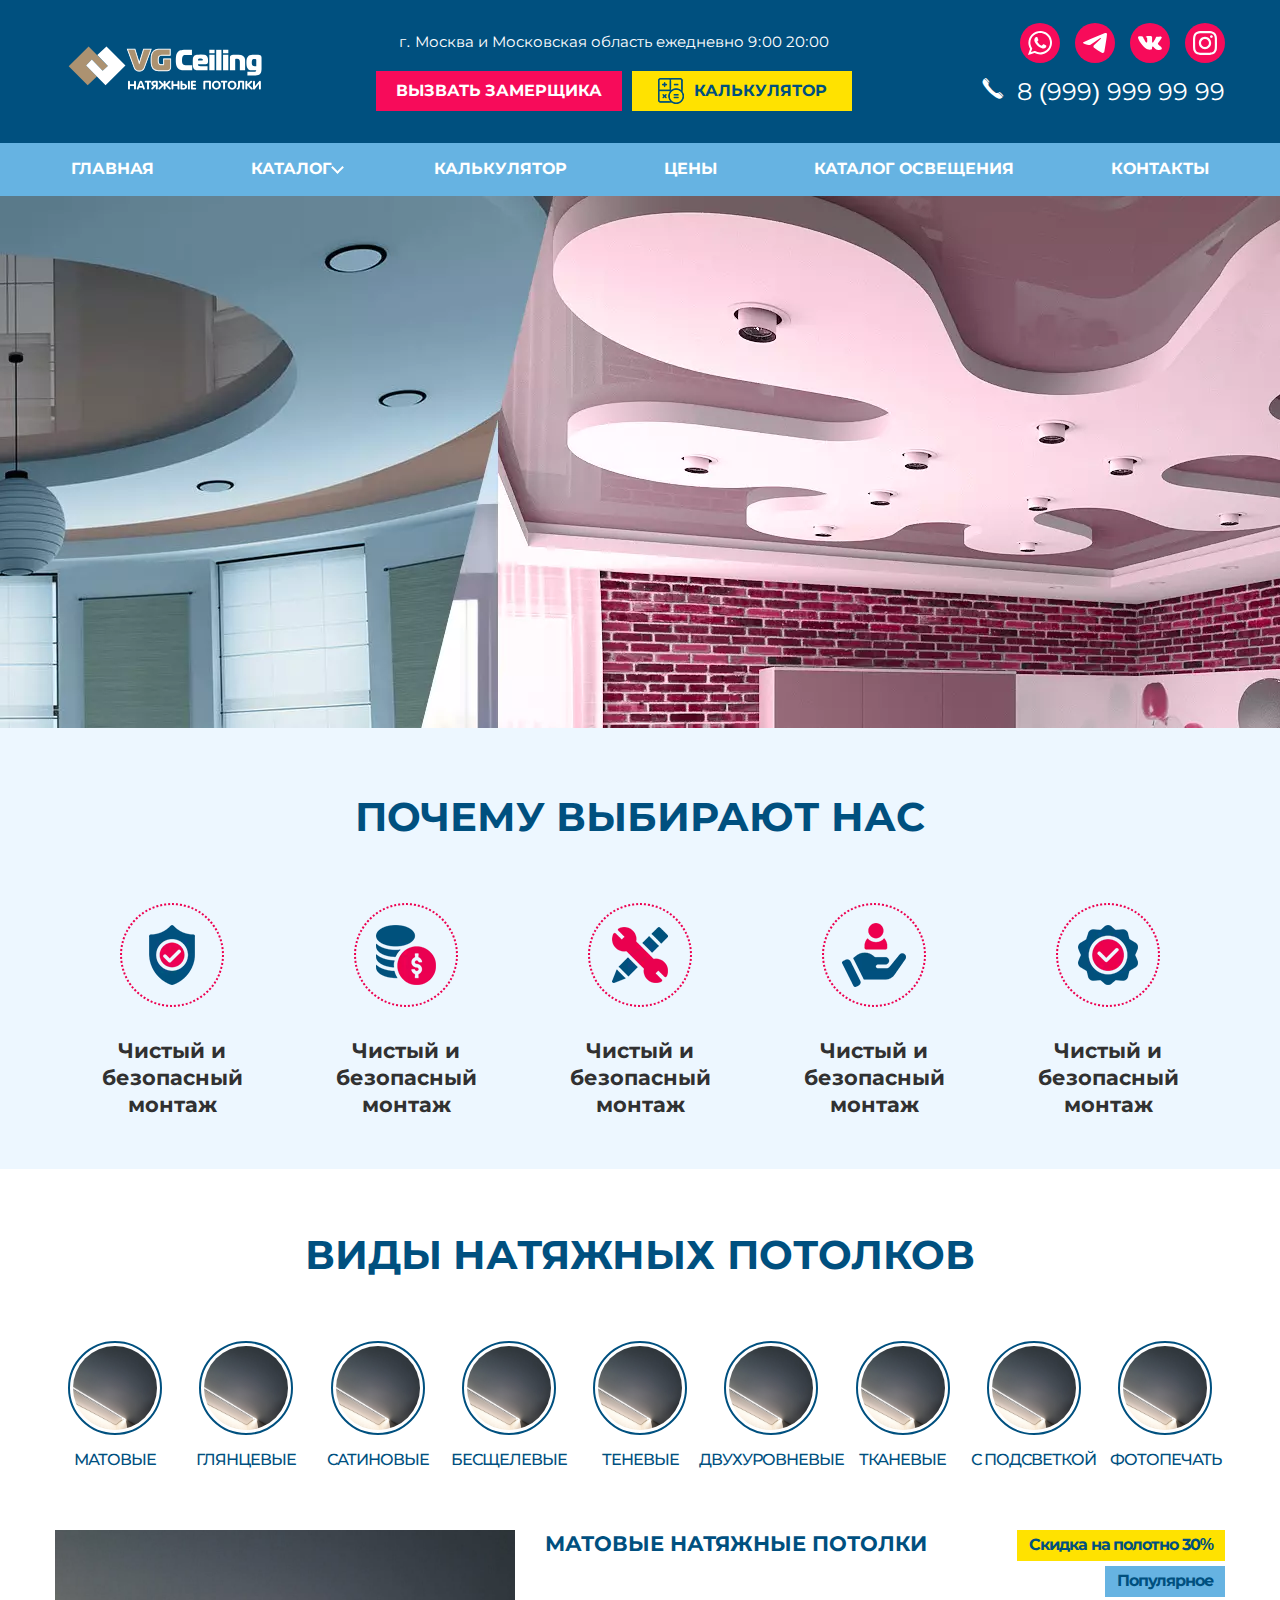
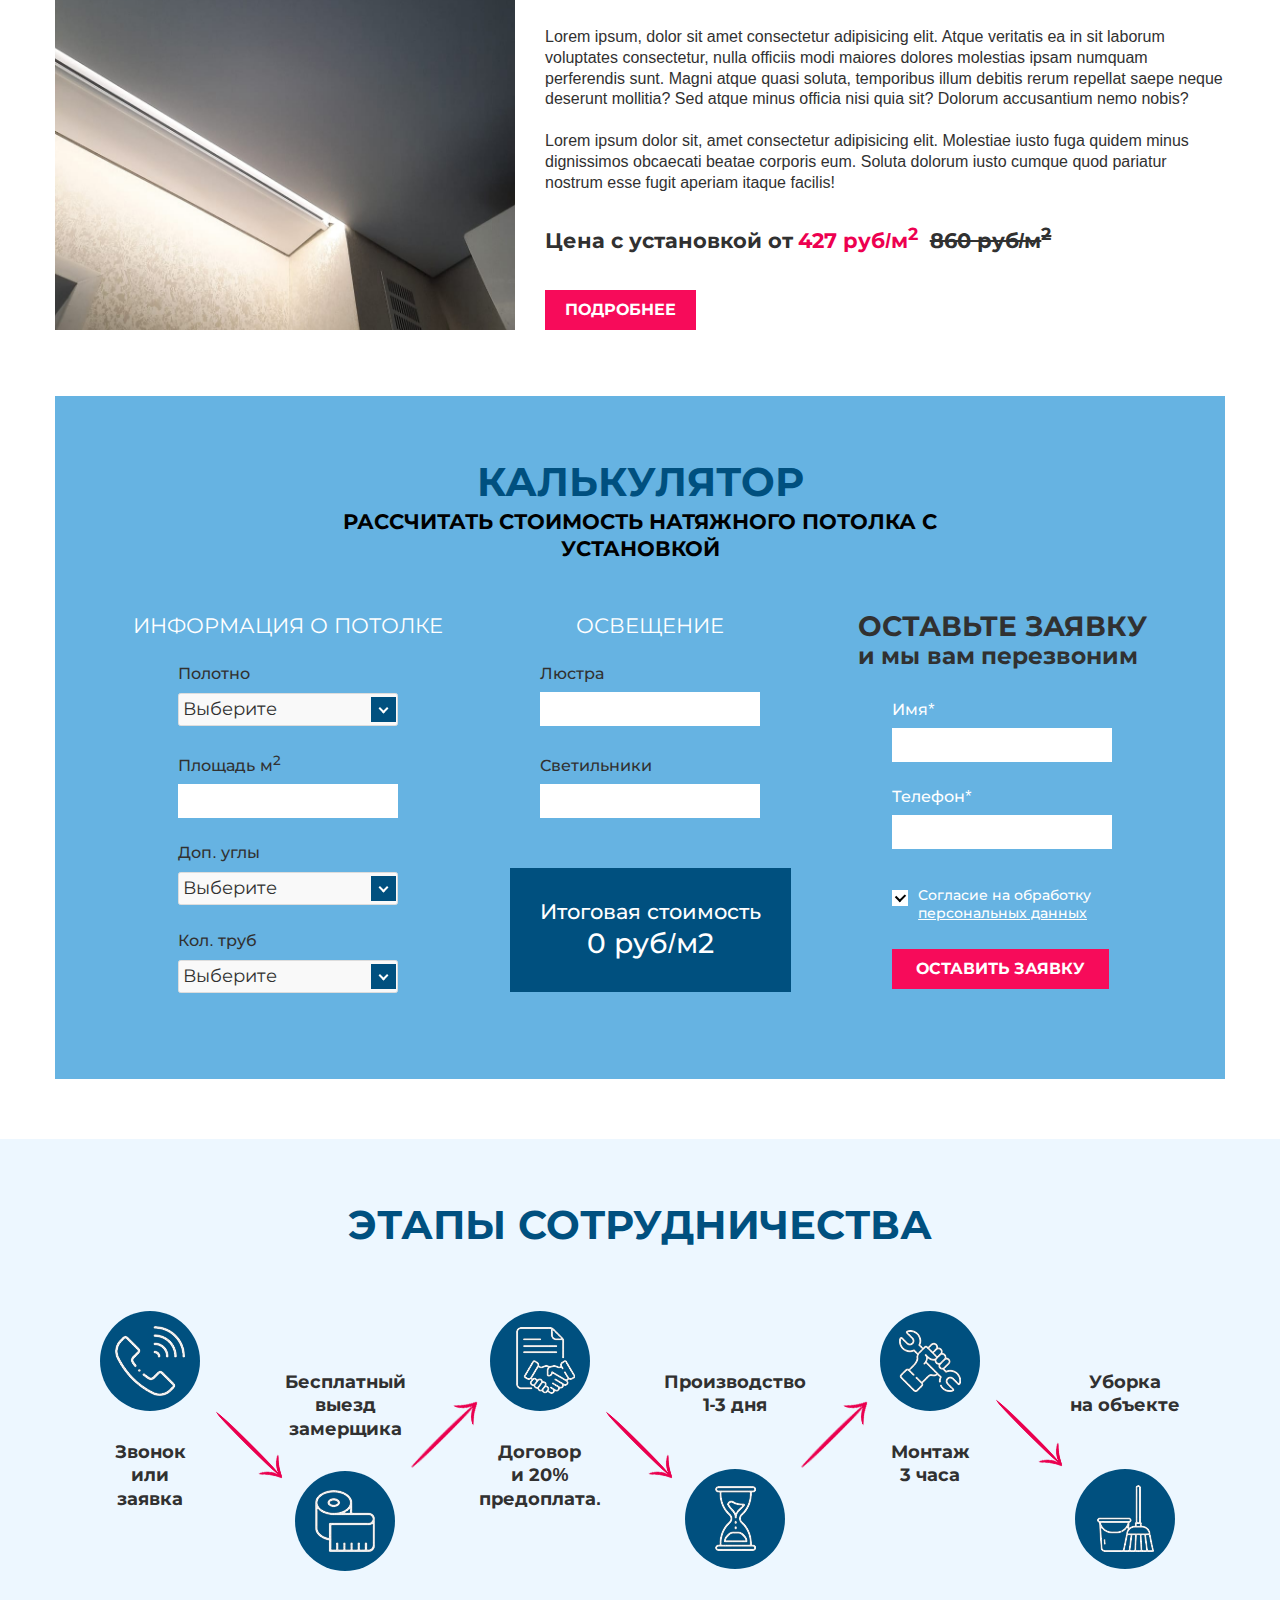
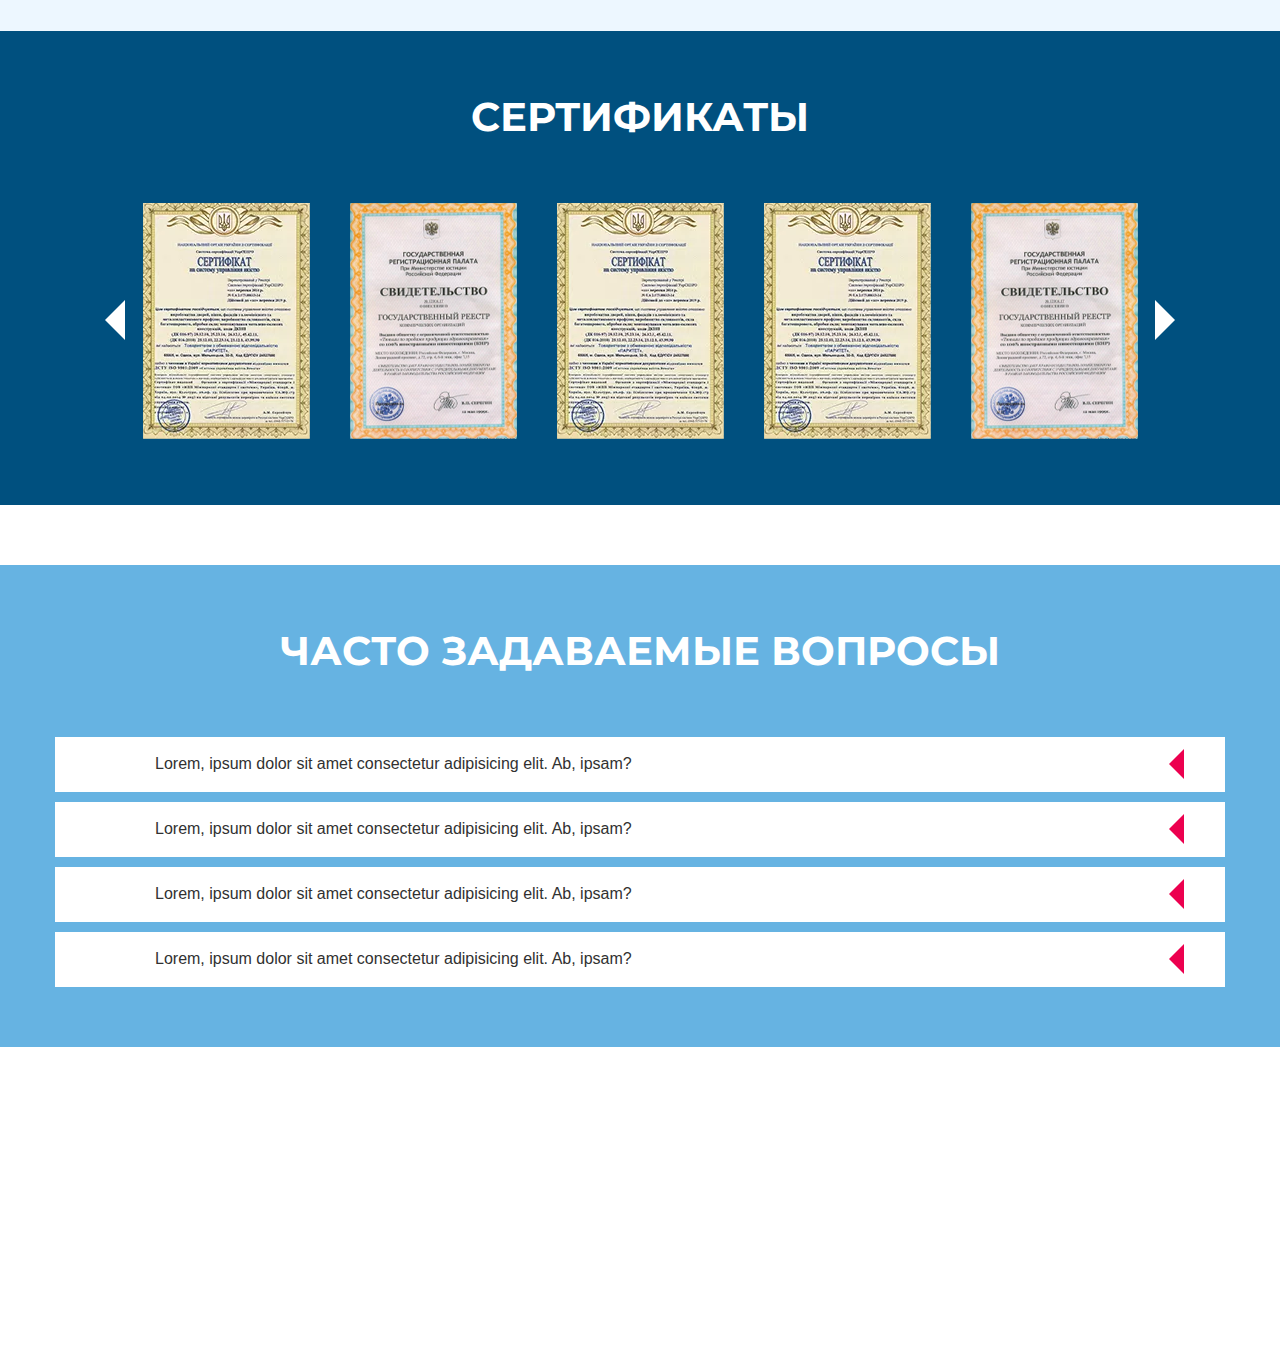
==== commit a2385e5b: "js_1" ====
--- a/src/index.html
+++ b/src/index.html
@@ -153,7 +153,7 @@
                         <div class="container">
                             <div class="tab_product_card">
                                 <div class="item_circle product_item_circle">
-                                    <div class="img-circle tab_circle"><span class="stroke"><img src="../src/img/Изображение WhatsApp 2023-10-28 в 17.44.50_09d1c22f.jpg" alt=""></span></div>
+                                    <div class="img-circle tab_circle"><span class="stroke"><img class="app" src="../src/img/Изображение WhatsApp 2023-10-28 в 17.44.50_09d1c22f.jpg" alt=""></span></div>
                                     <span class="product_name">Матовые</span>
                                 </div>
                                 <div class="item_circle product_item_circle">
@@ -189,11 +189,31 @@
                                     <span class="product_name">Фотопечать</span>
                                 </div>
                             </div>
-                            <div class="block_descr_product_card">
-                                <div class="pruduct_photo"><img src="../src/img/Изображение WhatsApp 2023-10-28 в 17.44.50_09d1c22f.jpg" alt=""></div>
+                            <div class="container_product_card">
+                                <div class="block_descr_product_card">
+                                    <div class="pruduct_photo"><img src="../src/img/Изображение WhatsApp 2023-10-28 в 17.44.50_09d1c22f.jpg" alt=""></div>
+                                    <div class="product_descr">
+                                        <div class="title_product_flex">
+                                            <div class="section_title"><h3>Матовые натяжные потолки</h3></div>
+                                        <ul class="product-card_label">
+                                            <li class="sale_one">Скидка на полотно 30%</li>
+                                            <li class="sale_two">Популярное</li>
+                                        </ul>
+                                        </div>
+                                        <div class="text_descr">
+                                            <p>Lorem ipsum, dolor sit amet consectetur adipisicing elit. Atque veritatis ea in sit laborum voluptates consectetur, nulla officiis modi maiores dolores molestias ipsam numquam perferendis sunt. Magni atque quasi soluta, temporibus illum debitis rerum repellat saepe neque deserunt mollitia? Sed atque minus officia nisi quia sit? Dolorum accusantium nemo nobis?</p>
+                                            <br>
+                                            <p>Lorem ipsum dolor sit, amet consectetur adipisicing elit. Molestiae iusto fuga quidem minus dignissimos obcaecati beatae corporis eum. Soluta dolorum iusto cumque quod pariatur nostrum esse fugit aperiam itaque facilis!</p>
+                                        </div>
+                                        <div class="product-card_price">Цена с установкой от<span class="product-card_new-price"> 427 руб/м<sup>2</sup></span>&nbsp;&nbsp;<del class="product-card_old-price">860 руб/м<sup>2</sup></del></div>
+                                        <a class = "main_btn" href="#">Подробнее</a>
+                                    </div>
+                               </div>
+                               <div class="block_descr_product_card">
+                                <div class="pruduct_photo"><img src="../src/img/Изображение WhatsApp 2023-10-29 в 20.48.21_0ca61a7e.jpg" alt=""></div>
                                 <div class="product_descr">
                                     <div class="title_product_flex">
-                                        <div class="section_title"><h3>Матовые натяжные потолки</h3></div>
+                                        <div class="section_title"><h3>Глянцевые натяжные потолки</h3></div>
                                     <ul class="product-card_label">
                                         <li class="sale_one">Скидка на полотно 30%</li>
                                         <li class="sale_two">Популярное</li>
@@ -208,7 +228,142 @@
                                     <a class = "main_btn" href="#">Подробнее</a>
                                 </div>
                            </div>
+                           <div class="block_descr_product_card">
+                            <div class="pruduct_photo"><img src="../src/img/Изображение WhatsApp 2023-10-28 в 17.44.50_09d1c22f.jpg" alt=""></div>
+                            <div class="product_descr">
+                                <div class="title_product_flex">
+                                    <div class="section_title"><h3>Сатиновые натяжные потолки</h3></div>
+                                <ul class="product-card_label">
+                                    <li class="sale_one">Скидка на полотно 30%</li>
+                                    <li class="sale_two">Популярное</li>
+                                </ul>
+                                </div>
+                                <div class="text_descr">
+                                    <p>Lorem ipsum, dolor sit amet consectetur adipisicing elit. Atque veritatis ea in sit laborum voluptates consectetur, nulla officiis modi maiores dolores molestias ipsam numquam perferendis sunt. Magni atque quasi soluta, temporibus illum debitis rerum repellat saepe neque deserunt mollitia? Sed atque minus officia nisi quia sit? Dolorum accusantium nemo nobis?</p>
+                                    <br>
+                                    <p>Lorem ipsum dolor sit, amet consectetur adipisicing elit. Molestiae iusto fuga quidem minus dignissimos obcaecati beatae corporis eum. Soluta dolorum iusto cumque quod pariatur nostrum esse fugit aperiam itaque facilis!</p>
+                                </div>
+                                <div class="product-card_price">Цена с установкой от<span class="product-card_new-price"> 427 руб/м<sup>2</sup></span>&nbsp;&nbsp;<del class="product-card_old-price">860 руб/м<sup>2</sup></del></div>
+                                <a class = "main_btn" href="#">Подробнее</a>
+                            </div>
                        </div>
+                       <div class="block_descr_product_card">
+                        <div class="pruduct_photo"><img src="../src/img/Изображение WhatsApp 2023-10-28 в 17.44.50_09d1c22f.jpg" alt=""></div>
+                        <div class="product_descr">
+                            <div class="title_product_flex">
+                                <div class="section_title"><h3>Матовые натяжные потолки</h3></div>
+                            <ul class="product-card_label">
+                                <li class="sale_one">Скидка на полотно 30%</li>
+                                <li class="sale_two">Популярное</li>
+                            </ul>
+                            </div>
+                            <div class="text_descr">
+                                <p>Lorem ipsum, dolor sit amet consectetur adipisicing elit. Atque veritatis ea in sit laborum voluptates consectetur, nulla officiis modi maiores dolores molestias ipsam numquam perferendis sunt. Magni atque quasi soluta, temporibus illum debitis rerum repellat saepe neque deserunt mollitia? Sed atque minus officia nisi quia sit? Dolorum accusantium nemo nobis?</p>
+                                <br>
+                                <p>Lorem ipsum dolor sit, amet consectetur adipisicing elit. Molestiae iusto fuga quidem minus dignissimos obcaecati beatae corporis eum. Soluta dolorum iusto cumque quod pariatur nostrum esse fugit aperiam itaque facilis!</p>
+                            </div>
+                            <div class="product-card_price">Цена с установкой от<span class="product-card_new-price"> 427 руб/м<sup>2</sup></span>&nbsp;&nbsp;<del class="product-card_old-price">860 руб/м<sup>2</sup></del></div>
+                            <a class = "main_btn" href="#">Подробнее</a>
+                        </div>
+                   </div>
+                   <div class="block_descr_product_card">
+                    <div class="pruduct_photo"><img src="../src/img/Изображение WhatsApp 2023-10-28 в 17.44.50_09d1c22f.jpg" alt=""></div>
+                    <div class="product_descr">
+                        <div class="title_product_flex">
+                            <div class="section_title"><h3>Матовые натяжные потолки</h3></div>
+                        <ul class="product-card_label">
+                            <li class="sale_one">Скидка на полотно 30%</li>
+                            <li class="sale_two">Популярное</li>
+                        </ul>
+                        </div>
+                        <div class="text_descr">
+                            <p>Lorem ipsum, dolor sit amet consectetur adipisicing elit. Atque veritatis ea in sit laborum voluptates consectetur, nulla officiis modi maiores dolores molestias ipsam numquam perferendis sunt. Magni atque quasi soluta, temporibus illum debitis rerum repellat saepe neque deserunt mollitia? Sed atque minus officia nisi quia sit? Dolorum accusantium nemo nobis?</p>
+                            <br>
+                            <p>Lorem ipsum dolor sit, amet consectetur adipisicing elit. Molestiae iusto fuga quidem minus dignissimos obcaecati beatae corporis eum. Soluta dolorum iusto cumque quod pariatur nostrum esse fugit aperiam itaque facilis!</p>
+                        </div>
+                        <div class="product-card_price">Цена с установкой от<span class="product-card_new-price"> 427 руб/м<sup>2</sup></span>&nbsp;&nbsp;<del class="product-card_old-price">860 руб/м<sup>2</sup></del></div>
+                        <a class = "main_btn" href="#">Подробнее</a>
+                    </div>
+               </div>
+               <div class="block_descr_product_card">
+                <div class="pruduct_photo"><img src="../src/img/Изображение WhatsApp 2023-10-28 в 17.44.50_09d1c22f.jpg" alt=""></div>
+                <div class="product_descr">
+                    <div class="title_product_flex">
+                        <div class="section_title"><h3>Матовые натяжные потолки</h3></div>
+                    <ul class="product-card_label">
+                        <li class="sale_one">Скидка на полотно 30%</li>
+                        <li class="sale_two">Популярное</li>
+                    </ul>
+                    </div>
+                    <div class="text_descr">
+                        <p>Lorem ipsum, dolor sit amet consectetur adipisicing elit. Atque veritatis ea in sit laborum voluptates consectetur, nulla officiis modi maiores dolores molestias ipsam numquam perferendis sunt. Magni atque quasi soluta, temporibus illum debitis rerum repellat saepe neque deserunt mollitia? Sed atque minus officia nisi quia sit? Dolorum accusantium nemo nobis?</p>
+                        <br>
+                        <p>Lorem ipsum dolor sit, amet consectetur adipisicing elit. Molestiae iusto fuga quidem minus dignissimos obcaecati beatae corporis eum. Soluta dolorum iusto cumque quod pariatur nostrum esse fugit aperiam itaque facilis!</p>
+                    </div>
+                    <div class="product-card_price">Цена с установкой от<span class="product-card_new-price"> 427 руб/м<sup>2</sup></span>&nbsp;&nbsp;<del class="product-card_old-price">860 руб/м<sup>2</sup></del></div>
+                    <a class = "main_btn" href="#">Подробнее</a>
+                </div>
+           </div>
+           <div class="block_descr_product_card">
+            <div class="pruduct_photo"><img src="../src/img/Изображение WhatsApp 2023-10-28 в 17.44.50_09d1c22f.jpg" alt=""></div>
+            <div class="product_descr">
+                <div class="title_product_flex">
+                    <div class="section_title"><h3>Матовые натяжные потолки</h3></div>
+                <ul class="product-card_label">
+                    <li class="sale_one">Скидка на полотно 30%</li>
+                    <li class="sale_two">Популярное</li>
+                </ul>
+                </div>
+                <div class="text_descr">
+                    <p>Lorem ipsum, dolor sit amet consectetur adipisicing elit. Atque veritatis ea in sit laborum voluptates consectetur, nulla officiis modi maiores dolores molestias ipsam numquam perferendis sunt. Magni atque quasi soluta, temporibus illum debitis rerum repellat saepe neque deserunt mollitia? Sed atque minus officia nisi quia sit? Dolorum accusantium nemo nobis?</p>
+                    <br>
+                    <p>Lorem ipsum dolor sit, amet consectetur adipisicing elit. Molestiae iusto fuga quidem minus dignissimos obcaecati beatae corporis eum. Soluta dolorum iusto cumque quod pariatur nostrum esse fugit aperiam itaque facilis!</p>
+                </div>
+                <div class="product-card_price">Цена с установкой от<span class="product-card_new-price"> 427 руб/м<sup>2</sup></span>&nbsp;&nbsp;<del class="product-card_old-price">860 руб/м<sup>2</sup></del></div>
+                <a class = "main_btn" href="#">Подробнее</a>
+            </div>
+       </div>
+       <div class="block_descr_product_card">
+        <div class="pruduct_photo"><img src="../src/img/Изображение WhatsApp 2023-10-28 в 17.44.50_09d1c22f.jpg" alt=""></div>
+        <div class="product_descr">
+            <div class="title_product_flex">
+                <div class="section_title"><h3>Матовые натяжные потолки</h3></div>
+            <ul class="product-card_label">
+                <li class="sale_one">Скидка на полотно 30%</li>
+                <li class="sale_two">Популярное</li>
+            </ul>
+            </div>
+            <div class="text_descr">
+                <p>Lorem ipsum, dolor sit amet consectetur adipisicing elit. Atque veritatis ea in sit laborum voluptates consectetur, nulla officiis modi maiores dolores molestias ipsam numquam perferendis sunt. Magni atque quasi soluta, temporibus illum debitis rerum repellat saepe neque deserunt mollitia? Sed atque minus officia nisi quia sit? Dolorum accusantium nemo nobis?</p>
+                <br>
+                <p>Lorem ipsum dolor sit, amet consectetur adipisicing elit. Molestiae iusto fuga quidem minus dignissimos obcaecati beatae corporis eum. Soluta dolorum iusto cumque quod pariatur nostrum esse fugit aperiam itaque facilis!</p>
+            </div>
+            <div class="product-card_price">Цена с установкой от<span class="product-card_new-price"> 427 руб/м<sup>2</sup></span>&nbsp;&nbsp;<del class="product-card_old-price">860 руб/м<sup>2</sup></del></div>
+            <a class = "main_btn" href="#">Подробнее</a>
+        </div>
+    </div>
+    <div class="block_descr_product_card">
+        <div class="pruduct_photo"><img src="../src/img/Изображение WhatsApp 2023-10-28 в 17.44.50_09d1c22f.jpg" alt=""></div>
+        <div class="product_descr">
+            <div class="title_product_flex">
+                <div class="section_title"><h3>Матовые натяжные потолки</h3></div>
+            <ul class="product-card_label">
+                <li class="sale_one">Скидка на полотно 30%</li>
+                <li class="sale_two">Популярное</li>
+            </ul>
+            </div>
+            <div class="text_descr">
+                <p>Lorem ipsum, dolor sit amet consectetur adipisicing elit. Atque veritatis ea in sit laborum voluptates consectetur, nulla officiis modi maiores dolores molestias ipsam numquam perferendis sunt. Magni atque quasi soluta, temporibus illum debitis rerum repellat saepe neque deserunt mollitia? Sed atque minus officia nisi quia sit? Dolorum accusantium nemo nobis?</p>
+                <br>
+                <p>Lorem ipsum dolor sit, amet consectetur adipisicing elit. Molestiae iusto fuga quidem minus dignissimos obcaecati beatae corporis eum. Soluta dolorum iusto cumque quod pariatur nostrum esse fugit aperiam itaque facilis!</p>
+            </div>
+            <div class="product-card_price">Цена с установкой от<span class="product-card_new-price"> 427 руб/м<sup>2</sup></span>&nbsp;&nbsp;<del class="product-card_old-price">860 руб/м<sup>2</sup></del></div>
+            <a class = "main_btn" href="#">Подробнее</a>
+        </div>
+    </div>
+    
+                            </div>
+                     </div>
                    </div>
                 </div>
 
@@ -354,11 +509,13 @@
                         <div class="section_title">Сертификаты</div>
                         <div class="wrapp_certificate_slide">
                            <div class="certificate_slide">
-                                <div class="certificate_item"><img src="../src/img/Слой 534.png" alt=""></div>
+                                <div class="certificate_item"><img src="../src/img/Слой 317 копия 2.png" alt=""></div>
                                 <div class="certificate_item"><img src="../src/img/certif_1.webp" alt=""></div>
                                 <div class="certificate_item"><img src="../src/img/Слой 532.png" alt=""></div>
                                 <div class="certificate_item"><img src="../src/img/certif_1.webp" alt=""></div>
                                 <div class="certificate_item"><img src="../src/img/certif_1.webp" alt=""></div>
+                                <div class="certificate_item"><img src="../src/img/Слой 532.png" alt=""></div>
+                                <div class="certificate_item"><img src="../src/img/Слой 317 копия 5.png" alt=""></div>
                            </div>
                            <span class="arrow_left"></span>
                            <span class="arrow_right"></span>
--- a/src/css/style.css
+++ b/src/css/style.css
@@ -5,6 +5,8 @@
 /* html{
     min-height: 100vw;
 } */
+
+
 .page{
     margin-top: 300px;
 }
@@ -463,6 +465,19 @@
 }
 
 /* product-card */
+.wrapp_product_tab .show{
+    opacity: 1;
+    height: auto;
+    width: auto;
+    margin-top: 60px;
+    transition: opacity 1s;
+}
+.wrapp_product_tab .hide{
+    opacity: 0;
+    height: 0;
+    width: 0;
+    margin-top: 0;
+}
 .product_card_section{
     padding: 60px 0;
 }
@@ -503,6 +518,8 @@
     object-fit: cover;
     width: 100%;
     height: 100%;
+    position: relative;
+    z-index: -1;
 }
 .block_descr_product_card{
     display: flex;
@@ -862,7 +879,56 @@
     display: flex;
     justify-content: center;
     gap: 40px;
-    transition: .3s;
+}
+
+
+.certificate_slide .fade{
+    animation: fade linear .2s;
+}
+@keyframes fade{
+    0%{
+        transform: translateX(-166px);
+    }
+    100%{
+        transform: translateX(0px); 
+    }
+}
+.certificate_slide .fade_two{
+    animation: fade_two linear .2s;
+}
+@keyframes fade_two{
+    0%{
+        transform: translateX(-166px);
+    }
+    100%{
+        transform: translateX(0px);
+    }
+}
+.certificate_slide .fade_free{
+    animation: fade_free linear .2s;
+}
+@keyframes fade_free{
+    0%{
+        transform: translateX(166px);
+        
+    }
+    100%{
+        transform: translateX(0px);
+        
+    }
+}
+.certificate_slide .fade_five{
+    animation: fade_five linear .2s;
+}
+@keyframes fade_five{
+    0%{
+        transform: translateX(166px);
+        
+    }
+    100%{
+        transform: translateX(0px);
+      
+    }
 }
 .arrow_left{
     display: block;
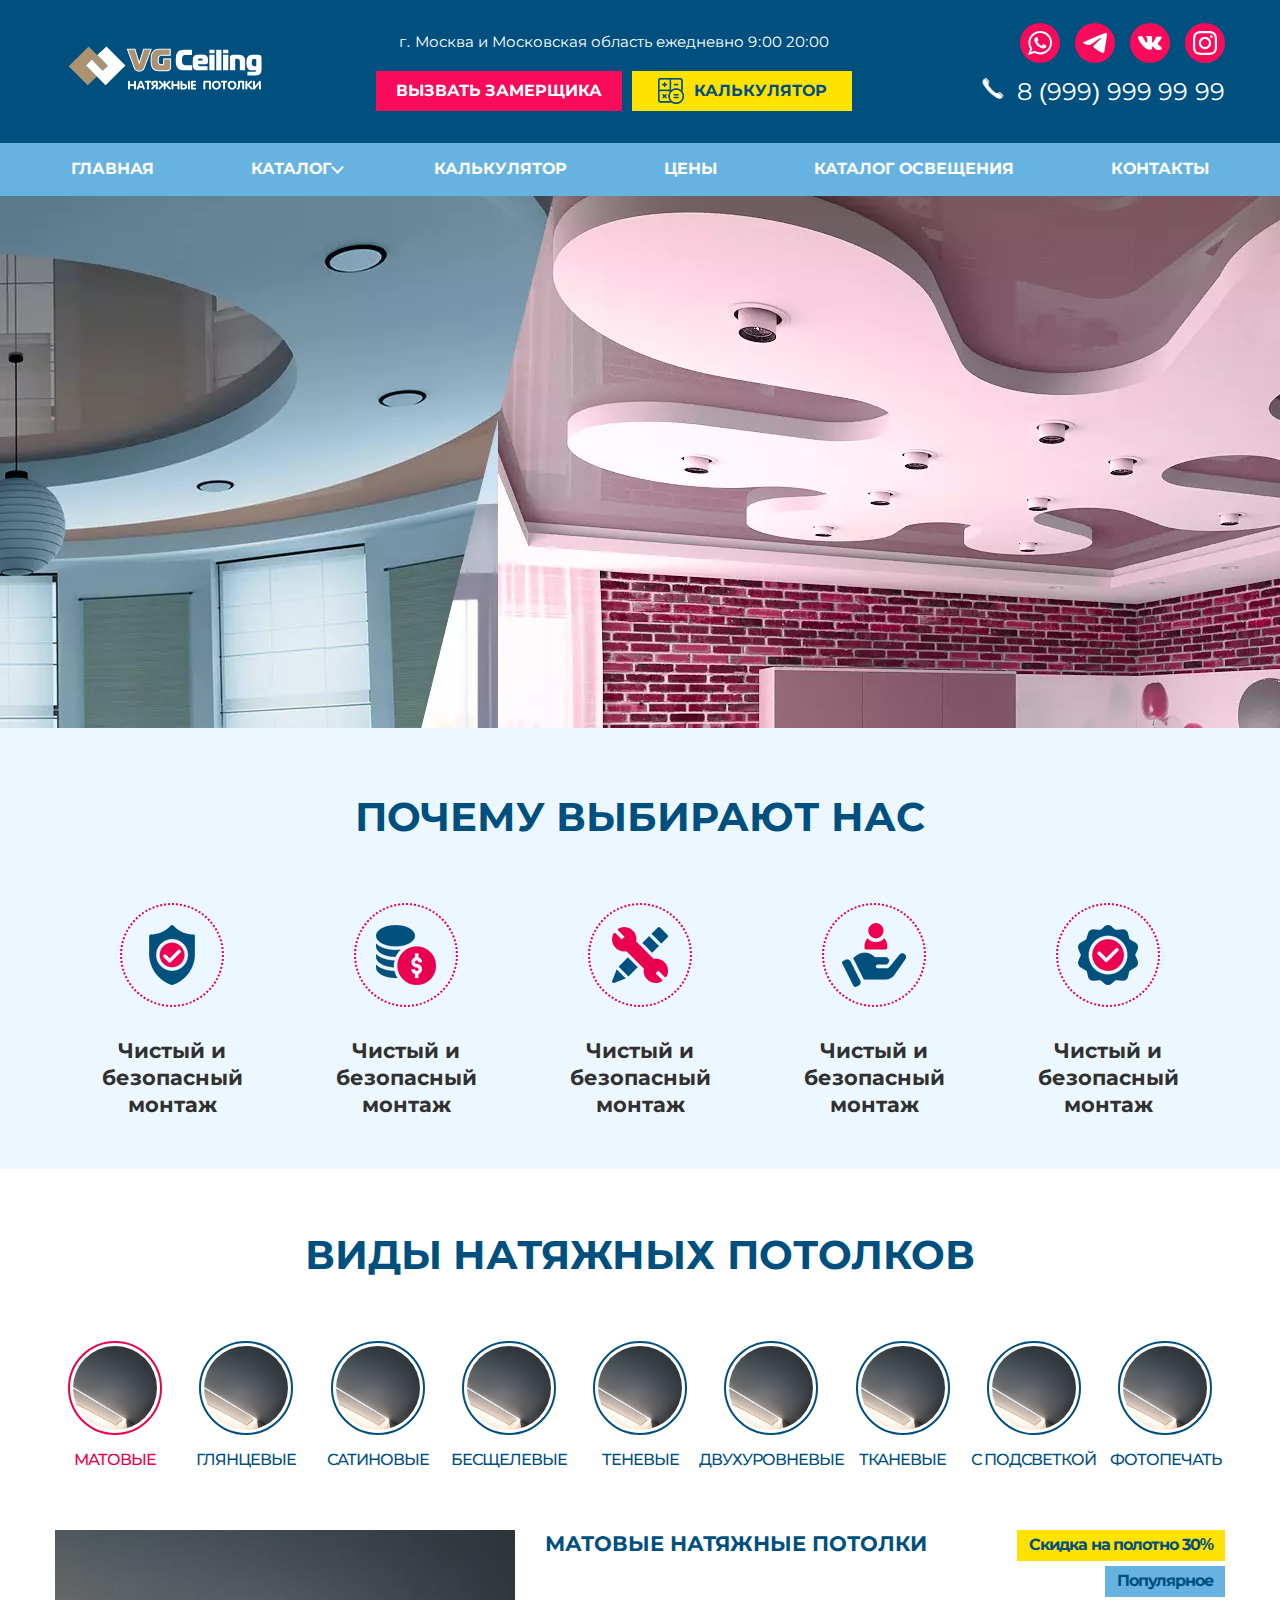
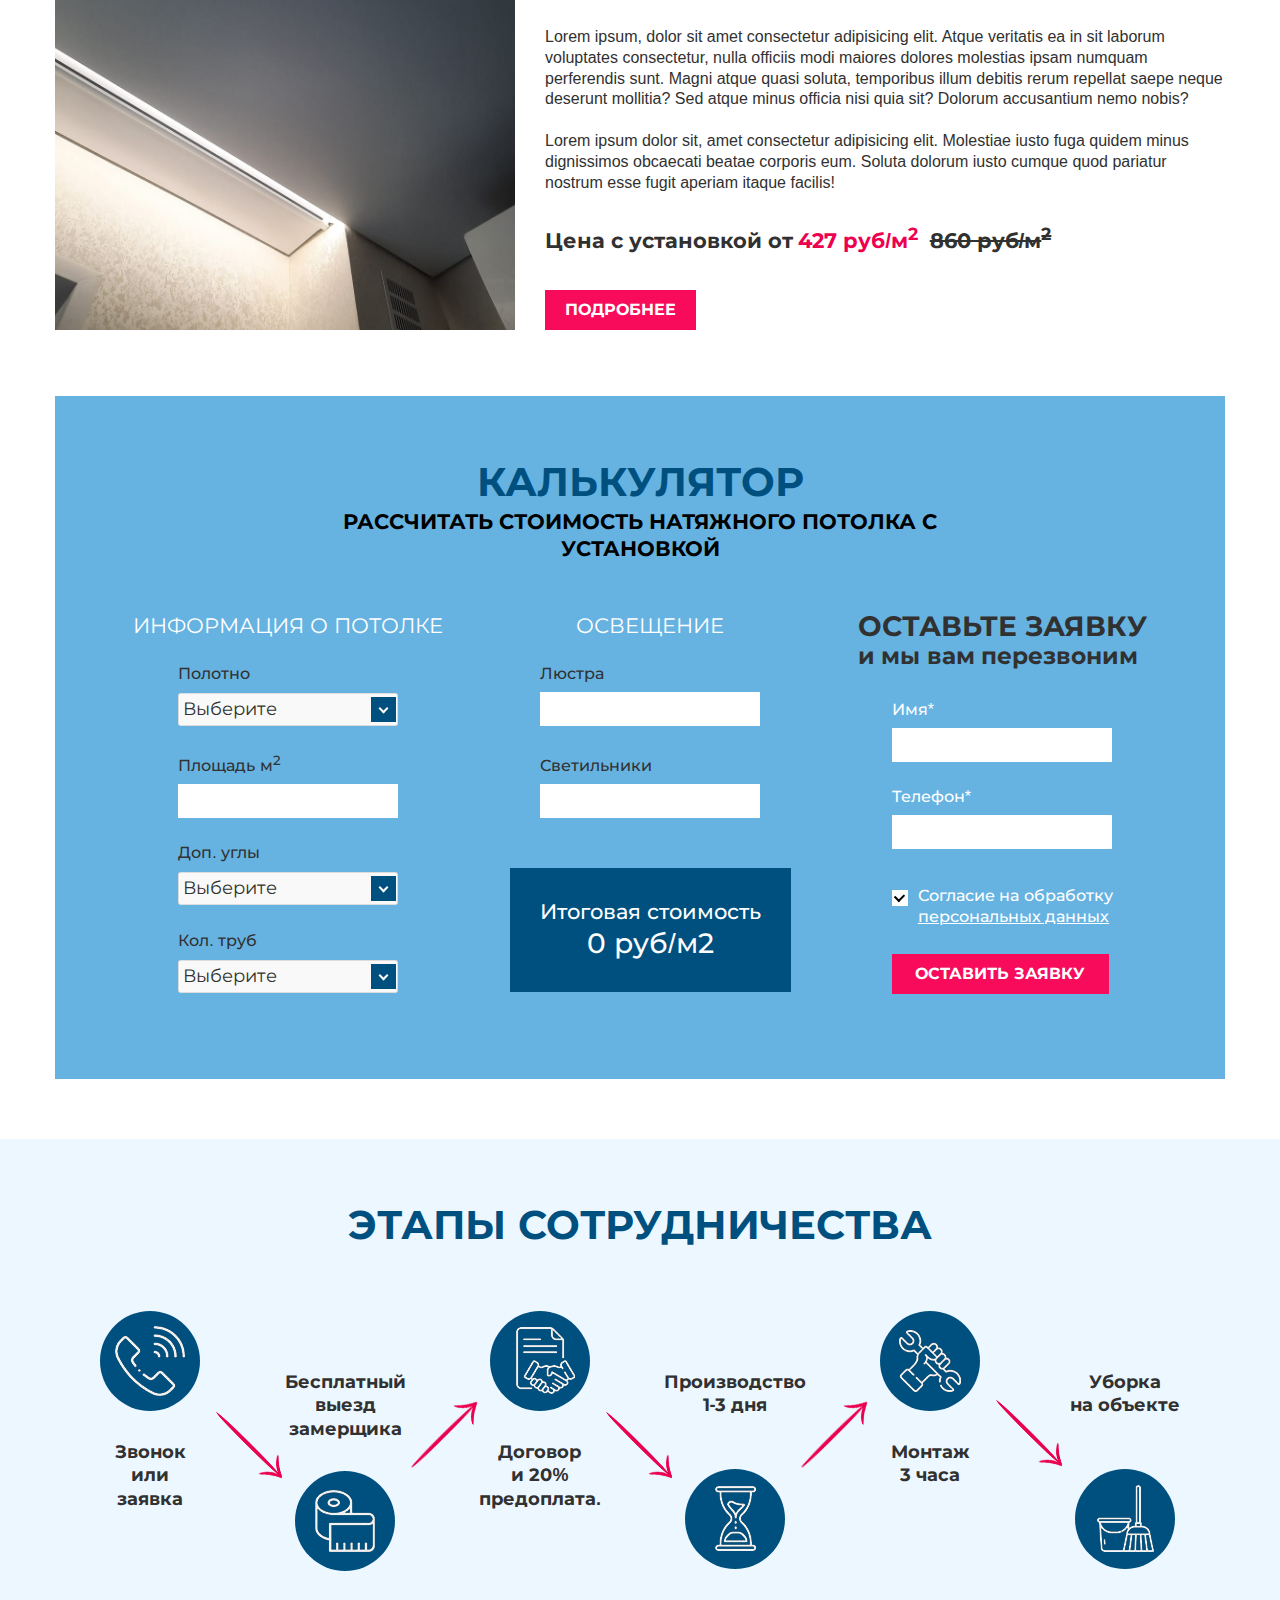
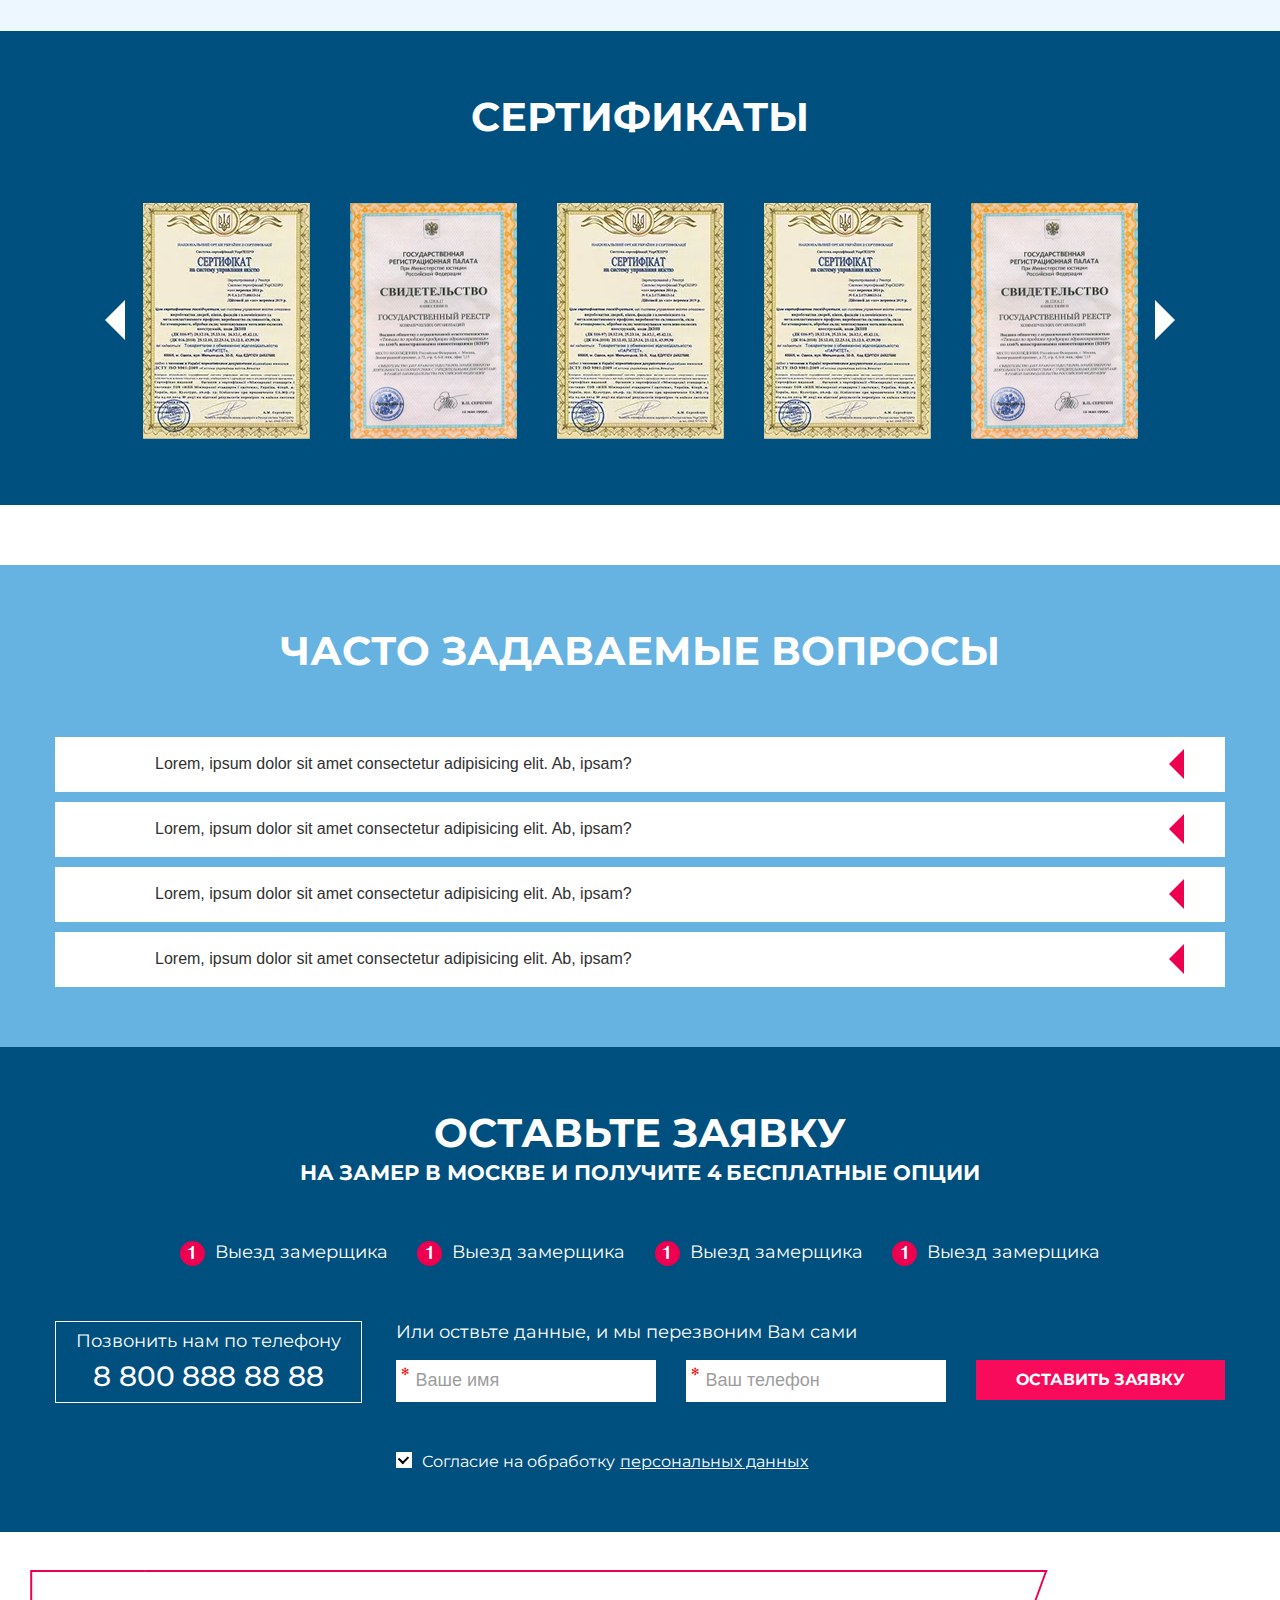
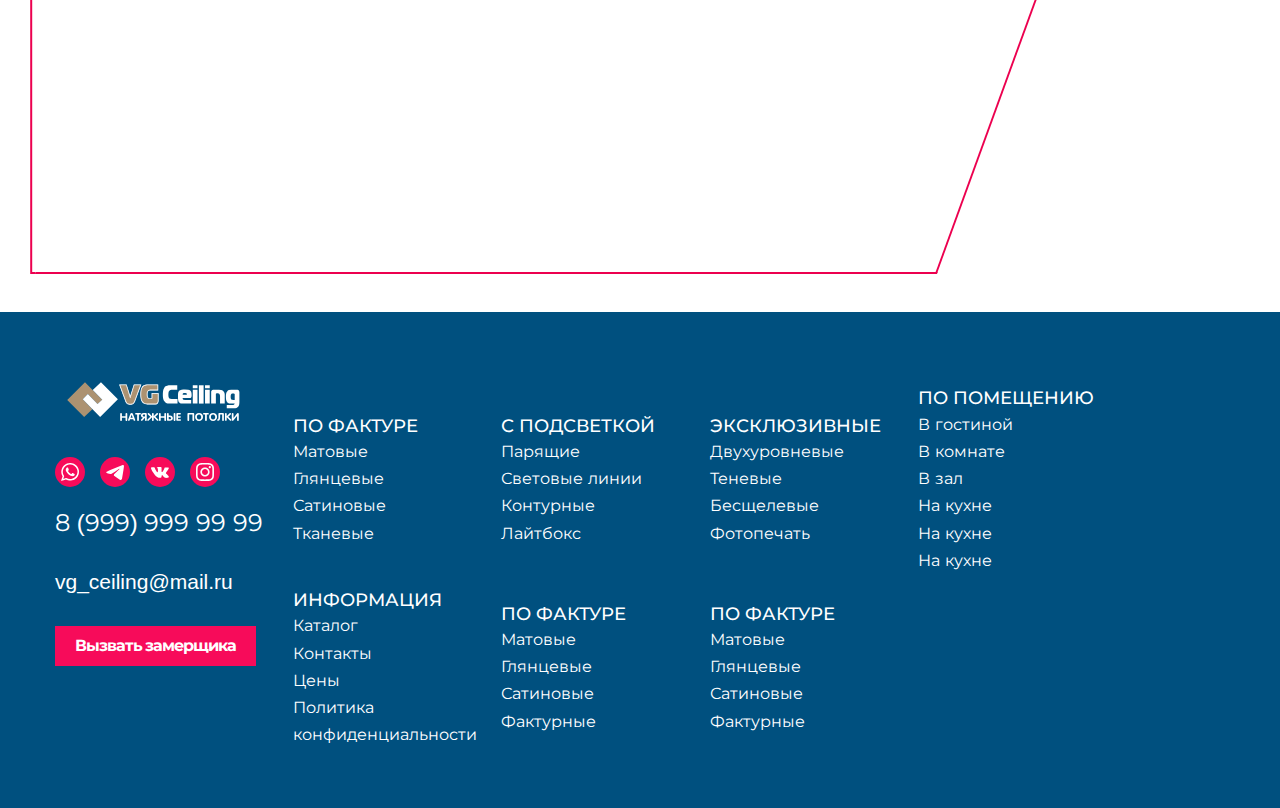
==== commit cedf7cb9: "footer" ====
--- a/src/index.html
+++ b/src/index.html
@@ -153,8 +153,8 @@
                         <div class="container">
                             <div class="tab_product_card">
                                 <div class="item_circle product_item_circle">
-                                    <div class="img-circle tab_circle"><span class="stroke"><img class="app" src="../src/img/Изображение WhatsApp 2023-10-28 в 17.44.50_09d1c22f.jpg" alt=""></span></div>
-                                    <span class="product_name">Матовые</span>
+                                    <div class="img-circle tab_circle is-active"><span class="stroke"><img class="app" src="../src/img/Изображение WhatsApp 2023-10-28 в 17.44.50_09d1c22f.jpg" alt=""></span></div>
+                                    <span class="product_name is-active">Матовые</span>
                                 </div>
                                 <div class="item_circle product_item_circle">
                                     <div class="img-circle tab_circle"><span class="stroke"><img src="../src/img/Изображение WhatsApp 2023-10-28 в 17.44.50_09d1c22f.jpg" alt=""></span></div>
@@ -526,51 +526,182 @@
                     <div class="container">
                         <div class="section_title">Часто задаваемые вопросы</div>
                         <div class="questions_item">
-                            <span class="arrow"></span>
                             <div class="questions_header">
-                                <p>Lorem, ipsum dolor sit amet consectetur adipisicing elit. Ab, ipsam?</p>
-                            </div>
-                            <div class="questions_answers hide">
+                                Lorem, ipsum dolor sit amet consectetur adipisicing elit. Ab, ipsam?
+                            </div>
+                            <div class="questions_answers">
                                 <p>Lorem, ipsum dolor sit amet consectetur adipisicing elit. Sed porro aliquid cumque ex non reiciendis eligendi reprehenderit, veritatis consectetur vitae mollitia, cupiditate sapiente asperiores atque est, fugiat eos soluta labore.</p>
                             </div>
                         </div>
                         <div class="questions_item">
-                            <span class="arrow"></span>
                             <div class="questions_header">
-                                <p>Lorem, ipsum dolor sit amet consectetur adipisicing elit. Ab, ipsam?</p>
-                            </div>
-                            <div class="questions_answers hide">
+                                Lorem, ipsum dolor sit amet consectetur adipisicing elit. Ab, ipsam?
+                            </div>
+                            <div class="questions_answers">
                                 <p>Lorem, ipsum dolor sit amet consectetur adipisicing elit. Sed porro aliquid cumque ex non reiciendis eligendi reprehenderit, veritatis consectetur vitae mollitia, cupiditate sapiente asperiores atque est, fugiat eos soluta labore.</p>
                             </div>
                         </div>
                         <div class="questions_item">
-                            <span class="arrow"></span>
                             <div class="questions_header">
-                                <p>Lorem, ipsum dolor sit amet consectetur adipisicing elit. Ab, ipsam?</p>
-                            </div>
-                            <div class="questions_answers hide">
+                                Lorem, ipsum dolor sit amet consectetur adipisicing elit. Ab, ipsam?
+                            </div>
+                            <div class="questions_answers">
                                 <p>Lorem, ipsum dolor sit amet consectetur adipisicing elit. Sed porro aliquid cumque ex non reiciendis eligendi reprehenderit, veritatis consectetur vitae mollitia, cupiditate sapiente asperiores atque est, fugiat eos soluta labore.</p>
                             </div>
                         </div>
                         <div class="questions_item">
-                            <span class="arrow"></span>
                             <div class="questions_header">
-                                <p>Lorem, ipsum dolor sit amet consectetur adipisicing elit. Ab, ipsam?</p>
-                            </div>
-                            <div class="questions_answers hide">
+                                Lorem, ipsum dolor sit amet consectetur adipisicing elit. Ab, ipsam?
+                            </div>
+                            <div class="questions_answers">
                                 <p>Lorem, ipsum dolor sit amet consectetur adipisicing elit. Sed porro aliquid cumque ex non reiciendis eligendi reprehenderit, veritatis consectetur vitae mollitia, cupiditate sapiente asperiores atque est, fugiat eos soluta labore.</p>
                             </div>
                         </div>
                     </div>
                 </div>
-                <div class="page"></div>
-    
+                <div class="application_section">
+                   <div class="container">
+                        <div class="section_title"><h2>Оставьте заявку</h2><small><h3>на замер в Москве и получите 4 бесплатные опции</h3></small></div>
+                        <div class="options_block">
+                            <div class="options_item">Выезд замерщика </div>
+                            <div class="options_item">Выезд замерщика </div>
+                            <div class="options_item">Выезд замерщика </div>
+                            <div class="options_item">Выезд замерщика </div>
+                        </div>
+                        <div class="application_input_block">
+                            <div class="phone_block">Позвонить нам по телефону<a href="tel:88008888888">8 800 888 88 88</a></div>
+                            <div class="input_block">
+                                <div class="title_input">Или оствьте данные, и мы перезвоним Вам сами</div>
+                                <form action="#" class="application_form">
+                                    <div class="form_group">
+                                        <label for="application_name" class="application_label">
+                                            <input id="application_name" class="form_control" type="text" placeholder="Ваше имя">
+                                        </label>
+                                        <label for="application_phone" class="application_label">
+                                            <input id="application_phone" class="form_control" type="text" placeholder="Ваш телефон">
+                                        </label>
+                                        <button type="submit" class="main_btn">Оставить заявку</button>
+                                    </div>
+                                    <label class="checkbox_label">
+                                        <input type="checkbox" checked>
+                                        <span class="checkbox"></span>
+                                        <span class="checkbox_text">Согласие на обработку <a class="data" href="#">персональных данных</a></span>
+                                    </label>
+                                </form>
+                            </div>
+                        </div>
+                   </div>
+                </div>
+                <div class="map_section">
+                    <div id="map">
+                        <div class="wrapp_contact_map">
+                            <div class="map_contact_section">
+                                
+                            </div>
+                        </div>
+                    </div>
+                </div>
             </div>
         </main>
     </div>
    <footer class="main_footer">
-
+     <div class="footer_section">
+        <div class="container">
+            <div class="wrapp_footer_info">
+                <div class="block_info">
+                    <div class="logo"><img src="..\src\img\logo011.svg" alt=""></div>
+                    <div class="block_connection">
+                        <ul class="social_media">
+                            <li><a href="#"><img src="../src/icons/WApp.svg" alt=""></a></li>
+                            <li><a href="#"><img src="../src/icons/TG.svg" alt=""></a></li>
+                            <li><a href="#"><img src="../src/icons/VK.svg" alt=""></a></li>
+                            <li><a href="#"><img src="../src/icons/IG.svg" alt=""></a></li>
+                        </ul>
+                        <div class="number_phone">
+                            <!-- <span class="phone_handset"></span> -->
+                                <div class="flex_phone">
+                                    <a href="tel:88888888888">8 (999) 999 99 99</a>
+                                    <!-- <a href="tel:88888888888">8 (999) 999 99 99</a> -->
+                                </div>
+                        </div>
+                    </div>
+                    <div class="email">
+                        <a href="mailto:vg_ceiling@mail.ru">vg_ceiling@mail.ru</a>
+                    </div>
+                    <a class = "main_btn" href="#">Вызвать замерщика</a>
+                </div>
+                <div class="block_link">
+                    <ul class="footer_menu">
+                        <li class="footer_menu_title">По фактуре</li>
+                            <ul>
+                                <li><a href="">Матовые</a></li>
+                                <li><a href="">Глянцевые</a></li>
+                                <li><a href="">Сатиновые</a></li>
+                                <li><a href="">Тканевые</a></li>
+                            </ul>
+                    </ul>
+                    <ul class="footer_menu">
+                        <li class="footer_menu_title">С подсветкой</li>
+                            <ul>
+                                <li><a href="">Парящие</a></li>
+                                <li><a href="">Световые линии</a></li>
+                                <li><a href="">Контурные</a></li>
+                                <li><a href="">Лайтбокс</a></li>
+                            </ul>
+                    </ul>
+                    <ul class="footer_menu">
+                        <li class="footer_menu_title">Эксклюзивные</li>
+                            <ul>
+                                <li><a href="">Двухуровневые</a></li>
+                                <li><a href="">Теневые</a></li>
+                                <li><a href="">Бесщелевые</a></li>
+                                <li><a href="">Фотопечать</a></li>
+                            </ul>
+                    </ul>
+                    <ul class="footer_menu">
+                        <li class="footer_menu_title">По помещению</li>
+                            <ul>
+                                <li><a href="">В гостиной</a></li>
+                                <li><a href="">В комнате</a></li>
+                                <li><a href="">В зал</a></li>
+                                <li><a href="">На кухне</a></li>
+                                <li><a href="">На кухне</a></li>
+                                <li><a href="">На кухне</a></li>
+                            </ul>
+                    </ul>
+                    <ul class="footer_menu">
+                        <li class="footer_menu_title">Информация</li>
+                            <ul>
+                                <li><a href="">Каталог</a></li>
+                                <li><a href="">Контакты</a></li>
+                                <li><a href="">Цены</a></li>
+                                <li><a href="">Политика конфиденциальности</a></li>
+                            </ul>
+                    </ul>
+                    <ul class="footer_menu">
+                        <li class="footer_menu_title">По фактуре</li>
+                            <ul>
+                                <li><a href="">Матовые</a></li>
+                                <li><a href="">Глянцевые</a></li>
+                                <li><a href="">Сатиновые</a></li>
+                                <li><a href="">Фактурные</a></li>
+                            </ul>
+                    </ul>
+                    <ul class="footer_menu">
+                        <li class="footer_menu_title">По фактуре</li>
+                            <ul>
+                                <li><a href="">Матовые</a></li>
+                                <li><a href="">Глянцевые</a></li>
+                                <li><a href="">Сатиновые</a></li>
+                                <li><a href="">Фактурные</a></li>
+                            </ul>
+                    </ul>
+                </div>
+            </div>
+        </div>
+     </div>
    </footer>
+   
    <script src="js/choices.min.js"></script>
    <script src="js/app.js"></script>
 </body>
--- a/src/css/style.css
+++ b/src/css/style.css
@@ -58,6 +58,21 @@
 }
 option{
     cursor: pointer;
+}
+label a{
+    color: #fff;
+    transition: all .2s;
+}
+label a:hover{
+    color: #ec004f;
+    text-decoration: none;
+}
+.email a{
+    font-size: 21px;
+    transition: all .2s;
+}
+.email a:hover{
+    color: #ec004f;
 }
 
 @font-face {
@@ -477,6 +492,8 @@
     height: 0;
     width: 0;
     margin-top: 0;
+    position: relative;
+    z-index: -10;
 }
 .product_card_section{
     padding: 60px 0;
@@ -488,9 +505,12 @@
     display: flex;
     justify-content: space-between;
 }
+.tab_product_card .is-active{
+    border-color: #ec004f;
+    color: #ec004f;
+}
 .product_item_circle{
     width: 120px;
-    cursor: pointer;
 }
 .tab_circle{
     overflow: hidden;
@@ -499,6 +519,7 @@
     max-height: 90px;
     border: 2px solid #00507f;
     margin-bottom: 15px;
+    cursor: pointer;
 }
 .tab_circle .stroke{
     border-radius: 50%;
@@ -607,9 +628,6 @@
 .group_name_phone label{
     color: #fff;
 }
-.group_name_phone label a{
-    color: #fff;
-}
 .checkbox_text{
     font-size: 14px;
 }
@@ -800,6 +818,7 @@
     margin-top: 4px;
     margin-right: 10px;
     background-color: #fff;
+    position: relative;
 }
 .checkbox_label input[type="checkbox"]:checked + .checkbox::after{
      content: '';
@@ -975,17 +994,15 @@
     color: #fff;
 }
 .questions_item{
-    background-color: #fff;
     width: 100%;
     position: relative;
     margin-top: 10px;
-}
-.arrow{
+    overflow: hidden;
+}
+.questions_header::after{
     content: '';
     height: 0;
     width: 0;
-    /* border-radius: 50%; */
-    /* background-color: #AC9171; */
     position: absolute;
     border: 15px solid transparent; 
     border-left: 15px solid #ec004f;
@@ -999,42 +1016,253 @@
     font-size: 25px;
     transform: rotate(180deg);
 }
-.arrow::before{
-    /* content: '';
-    display: block;
-    border: 15px solid transparent; 
-    border-left: 15px solid #ec004f;
-    position: absolute;
-    right: 0;
-    top: 0;
-    height: 0;
-    width: 0;
-    cursor: pointer;
-    transform-origin: 0 70% 0;
-    text-align: center;
-    transform: rotate(180deg); */
-}
-.questions_item .is-active{
+.questions_item .active::after{
     transform: rotate(90deg);
 }
+/* .questions_item .is-active{
+    transform: rotate(90deg);
+} */
 .questions_header{
     display: flex;
     align-items: center;
+    background-color: #fff;
     height: 55px;
     padding: 0 100px;
+    cursor: pointer;
+    position: relative;
 }
 .questions_answers{
-    padding: 25px 100px;
+    padding: 0 100px;
+    padding-top: 25px;
+    padding-bottom: 25px;
     background-color: #edf7ff;
-}
-.questions_item .hide{
+    width: 70%;
+    margin: 0 auto;
+    border-bottom-left-radius: 10px;
+    border-bottom-right-radius: 10px;
+    transition: .35s;
+}
+.questions_section .hide{
+    max-height: 0;
+    padding-top: 0;
+    padding-bottom: 0;
+    opacity: 0;
+}
+/* end questions_section */
+
+/* application_section */
+.application_section{
+    padding: 60px 0;
+    background-color: #00507f;
+}
+.application_section .section_title{
+    color: #fff;
+}
+.options_block{
+    display: flex;
+    justify-content: space-around;
+    max-width: 950px;
+    margin: 55px auto;
+}
+.options_item{
+    display: flex;
+    gap: 10px;
+    color: #fff;
+    font-size: 18px;
+}
+.options_item::before{
+    content: '\1D7CF';
+    display: flex;
+    justify-content: center;
+    align-items: center;
+    width: 25px;
+    height: 25px;
+    border-radius: 50%;
+    background-color: #ec004f;
+    color: #fff;
+}
+.phone_block{
+    display: flex;
+    flex-direction: column;
+    align-items: center;
+    font-size: 18px;
+    padding: 5px 20px;
+    max-width: 270px;
+    border: 1px solid #fff;
+    color: #fff;
+    justify-content: center;
+    max-height: 70px;
+}
+.phone_block a{
+    margin-top: 5px;
+    font-size: 28px;
+    font-weight: 500;
+    transition: .2s
+}
+.phone_block a:hover{
+    color: #ec004f;
+}
+.application_input_block{
+    display: flex;
+    justify-content: space-between;
+}
+.input_block .title_input{
+    color: #fff;
+    font-size: 18px;
+    margin-bottom: 15px;
+}
+.input_block .form_group{
+    display: flex;
+    flex-direction: row;
+}
+.input_block .form_group .form_control{
+    margin-right: 30px;
+    width: 230px;
+    height: 38px;
+    position: relative;
+    padding-left: 20px;
+}
+.input_block .main_btn{
+    max-width: 260px;
+    padding: 0 40px;
+}
+.input_block .checkbox_label{
+    display: flex;
+    justify-content: flex-start;
+    color: #fff;
+    margin-top: 50px;
+}
+.input_block .checkbox{
+    top: -4px;
+}
+.checkbox_label .checkbox_text{
+    font-size: 16px;
+}
+.checkbox_label .checkbox_text a{
+    font-size: 16px;
+}
+.application_form input::placeholder{
+    opacity: 0.7;
+}
+.application_label::before{
+    content: '\273B';
+    display: block;
+    color: red;
+    font-size: 10px;
+    position: absolute;
+    z-index: 1;
+    margin-left: 5px;
+    margin-top: 5px;
+}
+/* end_application_section */
+
+/* map */
+.map_section{
+    margin: 20px 0;
+}
+.wrapp_contact_map{
+    position: absolute;
+    transform: translate(10%, -50%);
+    top: 50%;
+    z-index: 1;
+}
+.wrapp_contact_map::before{
+    content: '';
+    display: block;
+    position: absolute;
+    width: 200px;
+    height: 300px;
+    background-color: #fff;
+    left: -60px;
+    border: 2px solid #ec004f;
+}
+.map_contact_section{
+    width: 900px;
+    height: 300px;
+    background-color: #fff;
+    transform: skew(-20deg);
+    border: 2px solid #ec004f;
+    border-left: 2px transparent;
+}
+
+.ymaps-2-1-79-map-copyrights-promo{
     display: none;
 }
-/* end questions_section */
-
-
-
-
+.ya_map {
+	font-family: arial;
+	font-size: 12px;
+	color: #454545;
+}
+ 
+#map {
+    position: relative;
+	width: 100%;
+	height: 340px;
+}
+/* end map */
+
+/* footer_section */
+.footer_section{
+    padding: 60px 0;
+    background-color: #00507f;
+}
+.wrapp_footer_info{
+    display: flex;
+    justify-content: space-between;
+}
+.wrapp_footer_info .footer_menu{
+   padding: 15px 10px 0 10px;
+   max-width: 220px;
+   flex: 20% 0 0;
+}
+.block_info{
+    display: flex;
+    flex-direction: column;
+    align-items: flex-start;
+    margin-right: 20px;
+}
+.block_info .social_media{
+    margin: 20px 0;
+}
+.block_info .block_connection{
+    align-items: flex-start;
+}
+.block_info .social_media a{
+    width: 30px;
+    height: 30px;
+}
+.block_info .block_connection{
+    padding-left: 0;
+}
+.block_info .email{
+    margin: 30px 0;
+}
+.block_info .main_btn{
+    max-width: 165px;
+    text-transform: none;
+    letter-spacing: -1px;
+}
+.block_link{
+    display: flex;
+    align-items: center;
+    flex-wrap: wrap;
+}
+.footer_menu_title{
+    font-size: 18px;
+    font-weight: 500;
+    color: #fff;
+    text-transform: uppercase;
+}
+.footer_menu ul{
+    line-height: 170%;
+}
+.footer_menu ul li a{
+    transition: all .2s;
+}
+.footer_menu ul li a:hover{
+    color: #ec004f;
+}
+/* end footer_section */
 
 
 
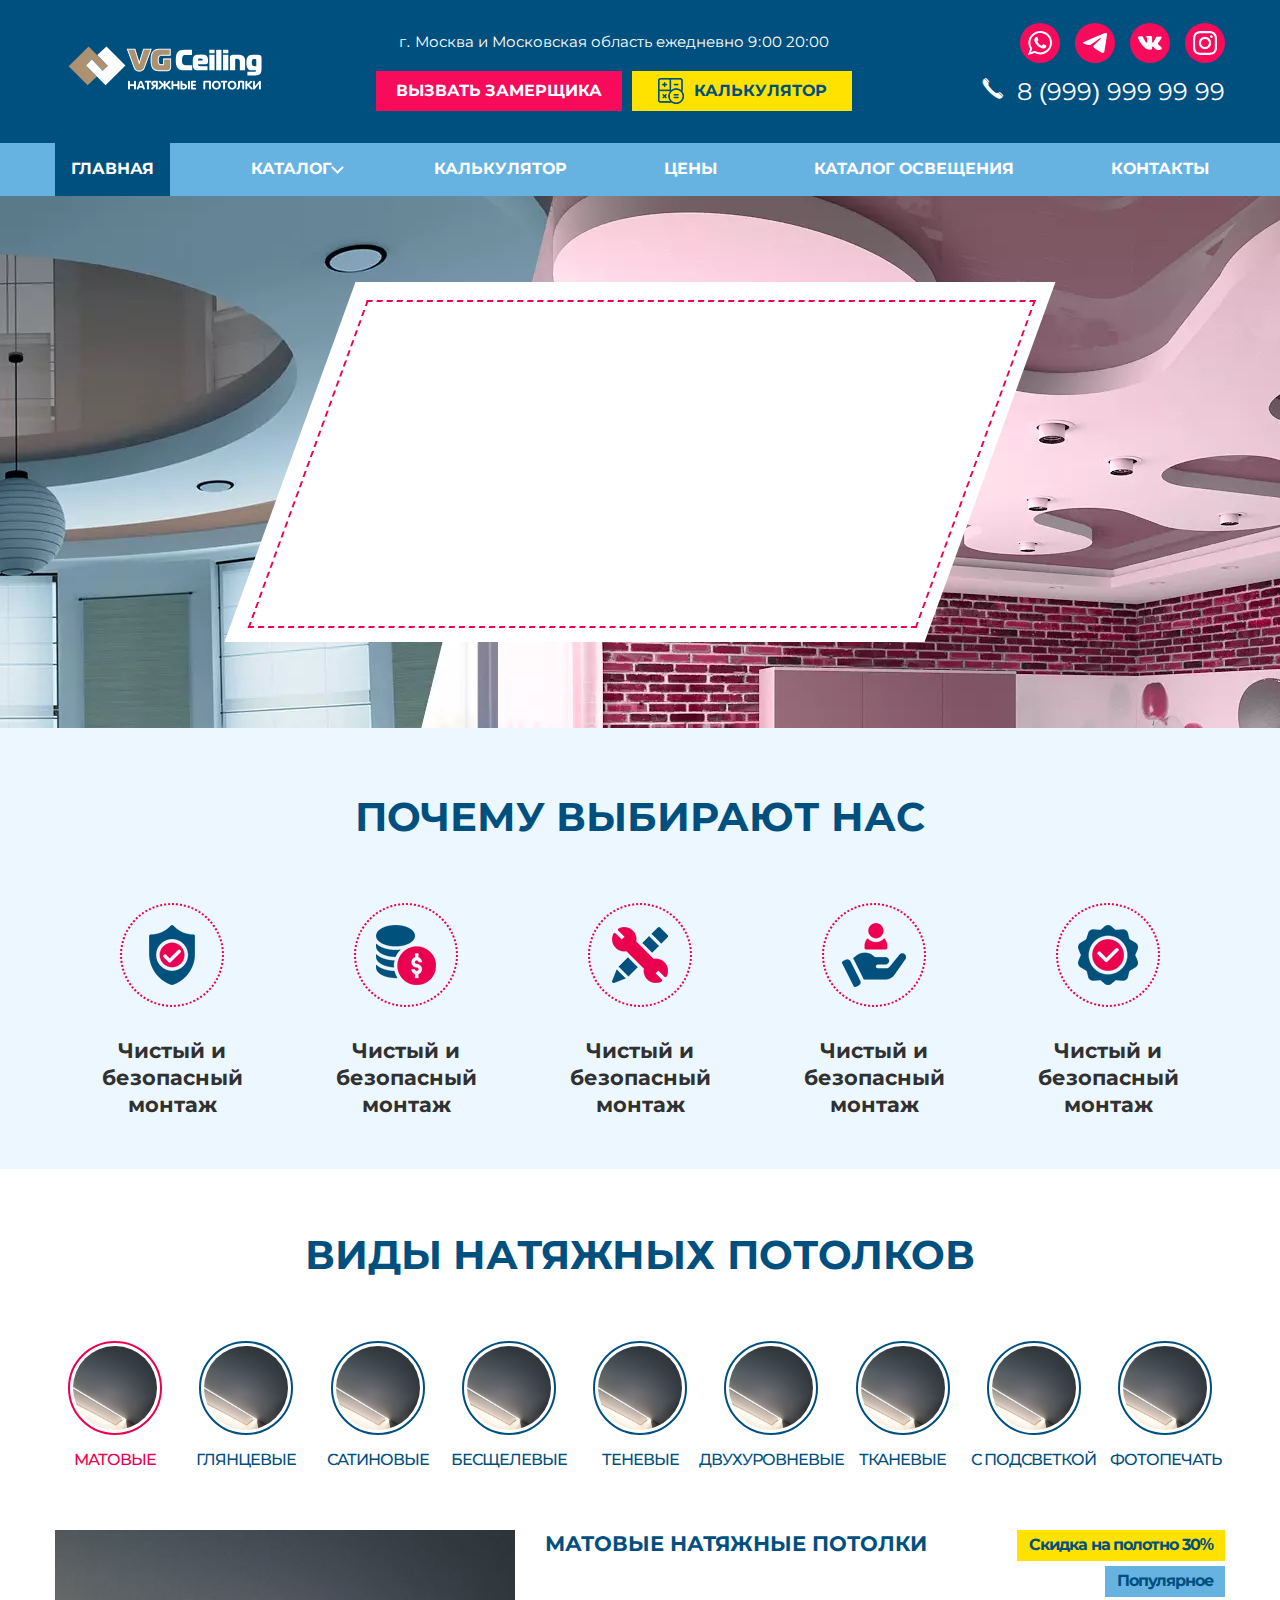
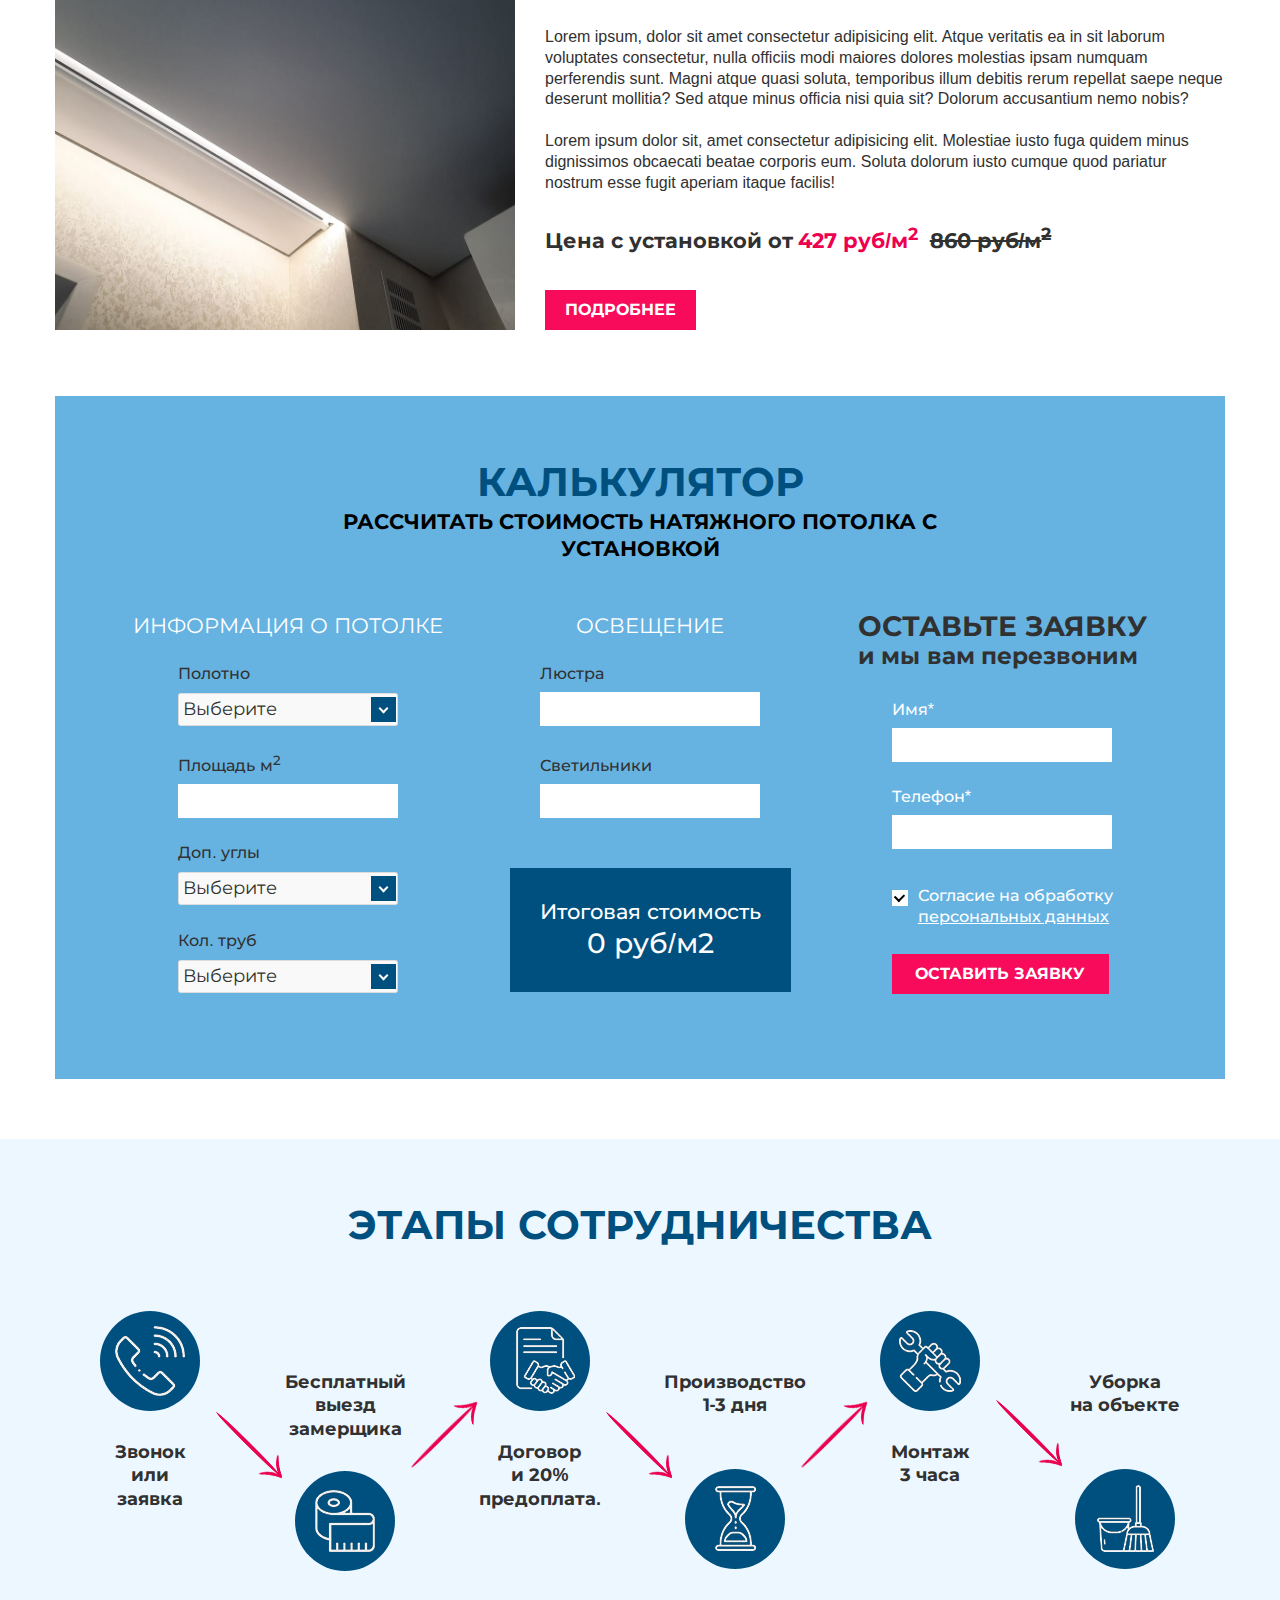
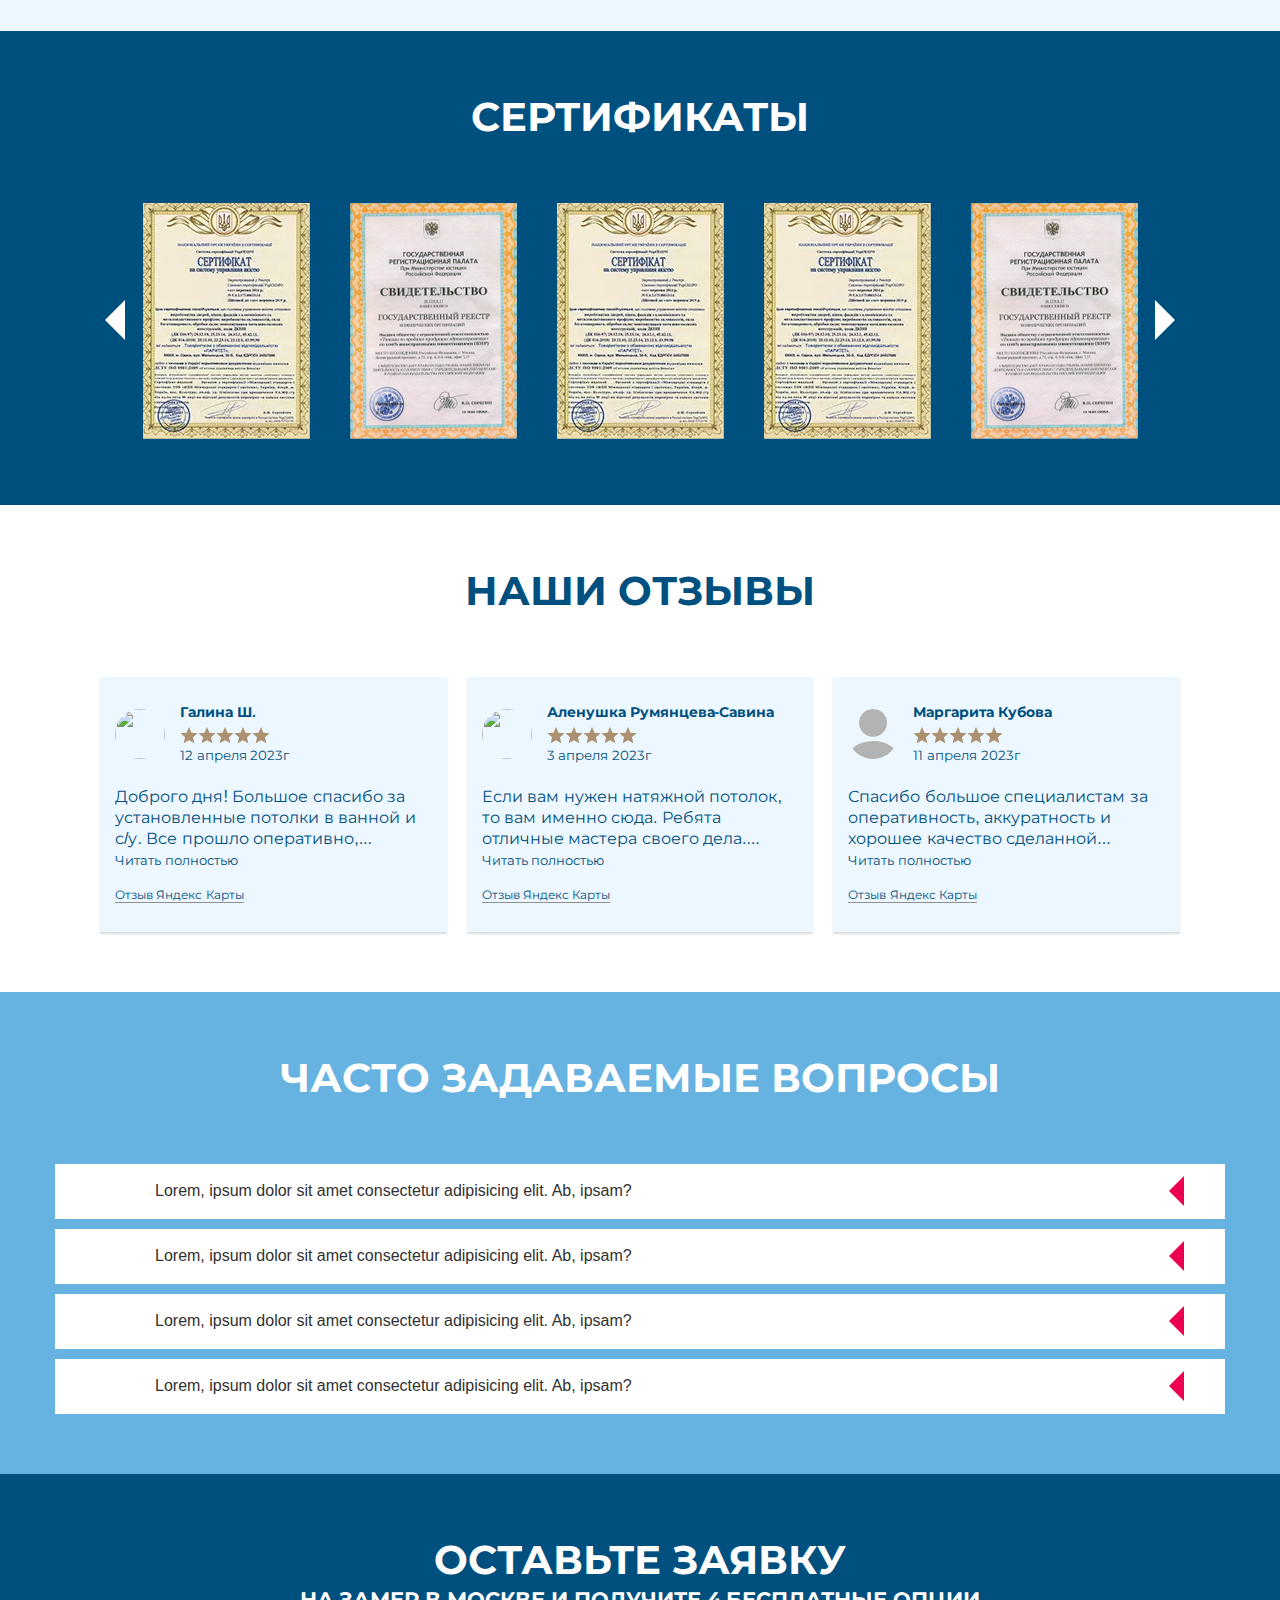
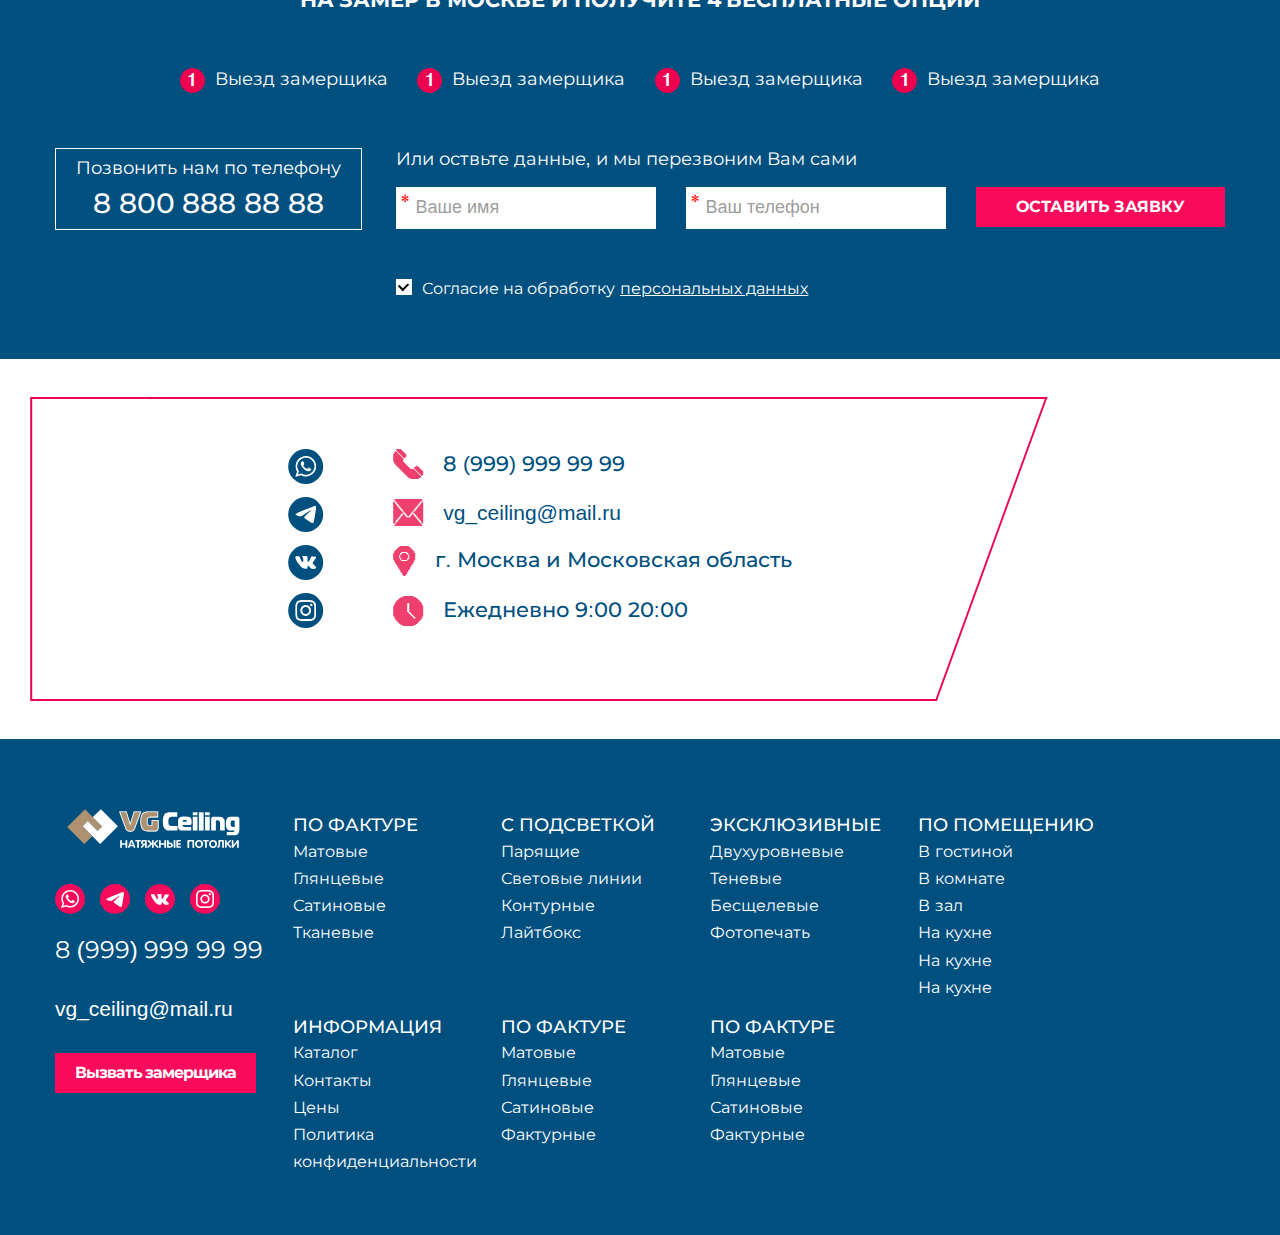
==== commit 83296c1c: "fonts" ====
--- a/src/index.html
+++ b/src/index.html
@@ -1,5 +1,5 @@
 <!DOCTYPE html>
-<html lang="en">
+<html lang="ru">
 <head>
     <meta charset="UTF-8">
     <meta name="viewport" content="width=device-width, initial-scale=1.0">
@@ -16,10 +16,6 @@
                     <div class="row">
                         <div class="main_header-left_col">
                             <div class="logo"><img src="..\src\img\logo011.svg" alt=""></div>
-                        <!-- <div class="block_address">
-                        г. Москва<br> и Московская область<br>
-                            <span class="schedule">ежедневно 9:00 20:00</span>
-                        </div> -->
                         </div>
                             <div class="main_header-center_col">
                                 <div class="block_address">
@@ -54,29 +50,29 @@
                 <div class="container">
                     <nav class="navigation_wrapp">
                         <ul class="nav_menu">
-                            <li class="nav_item"><a href="#">Главная</a></li>
+                            <li class="nav_item is-active"><a href="#">Главная</a></li>
                             <li class="nav_item nav_item_hover"><a href="#">Каталог</a>
                                 <span class="parent"></span>
                                 <div class="dropdown-menu">
-                                    <ul class="dropdown-submenu">
-                                        <li class="submenu_title">По фактуре</li>
+                                    <div class="dropdown-submenu">
+                                        <span class="submenu_title">По фактуре</span>
                                             <ul>
                                                 <li><a href="">Матовые</a></li>
                                                 <li><a href="">Глянцевые</a></li>
                                                 <li><a href="">Сатиновые</a></li>
                                                 <li><a href="">Фактурные</a></li>
                                             </ul>
-                                    </ul>
-                                    <ul class="dropdown-submenu">
-                                        <li class="submenu_title">Эксклюзивные</li>
+                                    </div>
+                                    <div class="dropdown-submenu">
+                                        <span class="submenu_title">Эксклюзивные</span>
                                             <ul>
                                                 <li><a href="">Тканевые</a></li>
                                                 <li><a href="">D-Premium</a></li>
                                                 <li><a href="">Clipso</a></li>
                                             </ul>
-                                    </ul>
-                                    <ul class="dropdown-submenu">
-                                        <li class="submenu_title">С подсветкой</li>
+                                    </div>
+                                    <div class="dropdown-submenu">
+                                        <span class="submenu_title">С подсветкой</span>
                                             <ul>
                                                 <li><a href="">Парящие</a></li>
                                                 <li><a href="">Световые линии</a></li>
@@ -84,9 +80,9 @@
                                                 <li><a href="">Контурные</a></li>
                                                 <li><a href="">SLOTT</a></li>
                                             </ul>
-                                    </ul>
-                                    <ul class="dropdown-submenu">
-                                        <li class="submenu_title">По производителю</li>
+                                    </div>
+                                    <div class="dropdown-submenu">
+                                        <span class="submenu_title">По производителю</span>
                                             <ul>
                                                 <li><a href="">MSD</a></li>
                                                 <li><a href="">Pongs</a></li>
@@ -94,9 +90,9 @@
                                                 <li><a href="">Bauf</a></li>
                                                 <li><a href="">Teqtum</a></li>
                                             </ul>  
-                                    </ul>
-                                    <ul class="dropdown-submenu">
-                                        <li class="submenu_title">По типу помещения</li>
+                                    </div>
+                                    <div class="dropdown-submenu">
+                                        <span class="submenu_title">По типу помещения</span>
                                             <ul>
                                                 <li><a href="">На кухню</a></li>
                                                 <li><a href="">В коридор</a></li>
@@ -105,7 +101,7 @@
                                                 <li><a href="">В детскую</a></li>
                                                 <li><a href="">В гостиную</a></li>
                                             </ul>
-                                    </ul>
+                                    </div>
                                 </div>
                             </li>
                             <li class="nav_item"><a href="#">Калькулятор</a></li>
@@ -119,7 +115,16 @@
         </header>
         <main class="main_content">
             <div class="main_section">
-                <div class="banner_section"></div>
+                <div class="banner_section">
+                    <div class="container">
+                        <div class="banner_flex_container">
+                            <div class="banner_info_block">
+                                <div class="border_info_block">
+                                </div>
+                            </div>
+                        </div>
+                    </div>
+                </div>
                 <div class="advantage_section">
                     <div class="container">
                         <div class="section_title"><h2>почему выбирают нас</h2></div>
@@ -522,6 +527,256 @@
                         </div>
                     </div>
                 </div>
+                <div class="reviews_section">
+                    <div class="container">
+                        <div class="section_title">Наши отзывы</div>
+                    <div class="reviwe_slider">
+                        <div  data-swiper ="0" class="reviwes_block">
+                          <div class="reviwe-header">
+                          <img class="photo" src="https://avatars.mds.yandex.net/get-yapic/30955/AU2oDHBFroi3ZG4em8Ot8cqro-1/islands-200" alt="">
+                          <div class="star-rating">
+                            <div class="reviwe-title">Галина Ш.</div>
+                            <div class="flex-stars">
+                            <img class="star-img" src="../src/icons/stars.svg" alt="alt">
+                            <img class="star-img" src="../src/icons/stars.svg" alt="alt">
+                            <img class="star-img" src="../src/icons/stars.svg" alt="alt">
+                            <img class="star-img" src="../src/icons/stars.svg" alt="alt">
+                            <img class="star-img" src="../src/icons/stars.svg" alt="alt">
+                        </div>
+                        <div class="date-reviwe"><small>12 апреля 2023г</small></div>
+                          </div>
+                          </div>
+                          <div data-swiper-block ="0" class="overflow-block">
+                          <div class="reviwe-text">
+                          Доброго дня! Большое спасибо за установленные потолки в ванной и с/у. Все прошло оперативно, качественно, четко, без каких-либо нареканий, замер, установка) Радуемся потолкам)
+                          </div>
+                        </div>
+                          <div data-swiper-btn = "0" class="read-compete">Читать полностью</div>
+                          <div class="link-reviwe"><a href="https://yandex.ru/maps/org/124730718620/reviews/" target = "blank">Отзыв Яндекс Карты</a></div>
+                        </div>
+                        
+                        
+                        <div data-swiper ="1" class="reviwes_block">
+                          <div class="reviwe-header">
+                          <img class="photo" src="https://avatars.mds.yandex.net/get-yapic/25817/Thz2IzDUVDVc5vg0dd3UWyDeXGg-1/islands-200" alt="">
+                          <div class="star-rating">
+                            <div class="reviwe-title">Аленушка Румянцева-Савина</div>
+                            <div class="flex-stars">
+                            <img class="star-img" src="../src/icons/stars.svg" alt="alt">
+                            <img class="star-img" src="../src/icons/stars.svg" alt="alt">
+                            <img class="star-img" src="../src/icons/stars.svg" alt="alt">
+                            <img class="star-img" src="../src/icons/stars.svg" alt="alt">
+                            <img class="star-img" src="../src/icons/stars.svg" alt="alt">
+                        </div>
+                        <div class="date-reviwe"><small>3 апреля 2023г</small></div>
+                          </div>
+                          </div>
+                          <div data-swiper-block ="1" class="overflow-block">
+                          <div class="reviwe-text">
+                          Если вам нужен натяжной потолок, то вам именно сюда. Ребята отличные мастера своего дела. Рассчитают, спроектируют, сделают качественно 👍. Vg Ceiling- это не только название это качество, надежность, отличное выполнение работ, достойная цена.
+                          </div>
+                          </div>
+                          <div data-swiper-btn = "1" class="read-compete">Читать полностью</div>
+                          <div class="link-reviwe"><a href="https://yandex.ru/maps/org/124730718620/reviews/" target = "blank">Отзыв Яндекс Карты</a></div>
+                        </div>
+                        
+                        
+                        <div data-swiper ="2" class="reviwes_block">
+                          <div class="reviwe-header">
+                          <img class="photo" src="../src/icons/reviw_none.svg" alt="alt">
+                          <div class="star-rating">
+                            <div class="reviwe-title">Маргарита Кубова</div>
+                            <div class="flex-stars">
+                            <img class="star-img" src="../src/icons/stars.svg" alt="alt">
+                            <img class="star-img" src="../src/icons/stars.svg" alt="alt">
+                            <img class="star-img" src="../src/icons/stars.svg" alt="alt">
+                            <img class="star-img" src="../src/icons/stars.svg" alt="alt">
+                            <img class="star-img" src="../src/icons/stars.svg" alt="alt">
+                        </div>
+                        <div class="date-reviwe"><small>11 апреля 2023г</small></div>
+                          </div>
+                          </div>
+                          <div data-swiper-block ="2" class="overflow-block">
+                          <div class="reviwe-text">
+                          Спасибо большое специалистам за оперативность, аккуратность и хорошее качество сделанной работы! Заказывали потолок на кухню, в заказе натяжение с двумя препятствиями-трубами + одна световая точка. Все достойно выполнено, потолок преобразился! Цена/качество 👍🏻
+                          </div>
+                          </div>
+                          <div data-swiper-btn = "2" class="read-compete">Читать полностью</div>
+                          <div class="link-reviwe"><a href="https://yandex.ru/maps/org/124730718620/reviews/" target = "blank">Отзыв Яндекс Карты</a></div>
+                        </div>
+                        
+                        
+                        <!-- <div data-swiper ="3" class="reviwes_block">
+                          <div class="reviwe-header">
+                          <img class="photo" data-src="https://avatars.mds.yandex.net/get-yapic/39803/hoHQrzmShmsBHybmyGo5tbxxZ4-1574087847/islands-68" alt="">
+                          <div class="star-rating">
+                            <div class="reviwe-title">Дарья И.</div>
+                            <div class="flex-stars">
+                            <img class="star-img" data-src="<?=SITE_TEMPLATE_PATH;?>/img/icons/stars.svg" alt="alt">
+                            <img class="star-img" data-src="<?=SITE_TEMPLATE_PATH;?>/img/icons/stars.svg" alt="alt">
+                            <img class="star-img" data-src="<?=SITE_TEMPLATE_PATH;?>/img/icons/stars.svg" alt="alt">
+                            <img class="star-img" data-src="<?=SITE_TEMPLATE_PATH;?>/img/icons/stars.svg" alt="alt">
+                            <img class="star-img" data-src="<?=SITE_TEMPLATE_PATH;?>/img/icons/stars.svg" alt="alt">
+                        </div>
+                        <div class="date-reviwe"><small>5 апреля 2023г</small></div>
+                          </div>
+                          </div>
+                          <div data-swiper-block ="3" class="overflow-block">
+                          <div class="reviwe-text">
+                          Очень благодарна всем сотрудникам за профессионализм и ответственность в работе, качество и аккуратность, пунктуальность и вежливость. Всю работу в квартире, сделали на отлично. Цены приемлемые. РЕКОМЕНДУЮ.
+                          </div>
+                          </div>
+                          <div data-swiper-btn = "3" class="read-compete">Читать полностью</div>
+                          <div class="link-reviwe"><a href="https://yandex.ru/maps/org/124730718620/reviews/" target = "blank">Отзыв Яндекс Карты</a></div>
+                        </div> -->
+                        
+                        
+                        <!-- <div data-swiper ="4" class="reviwes_block">
+                          <div class="reviwe-header">
+                          <img class="photo" data-src="https://avatars.mds.yandex.net/get-yapic/34189/80CPFaa5PbtI8QKDzpUgGtYrw-1/islands-68" alt="">
+                          <div class="star-rating">
+                            <div class="reviwe-title">Серых Владимирович</div>
+                            <div class="flex-stars">
+                            <img class="star-img" data-src="<?=SITE_TEMPLATE_PATH;?>/img/icons/stars.svg" alt="alt">
+                            <img class="star-img" data-src="<?=SITE_TEMPLATE_PATH;?>/img/icons/stars.svg" alt="alt">
+                            <img class="star-img" data-src="<?=SITE_TEMPLATE_PATH;?>/img/icons/stars.svg" alt="alt">
+                            <img class="star-img" data-src="<?=SITE_TEMPLATE_PATH;?>/img/icons/stars.svg" alt="alt">
+                            <img class="star-img" data-src="<?=SITE_TEMPLATE_PATH;?>/img/icons/stars.svg" alt="alt">
+                        </div>
+                        <div class="date-reviwe"><small>3 апреля 2023г</small></div>
+                          </div>
+                          </div>
+                          <div data-swiper-block ="4" class="overflow-block">
+                          <div class="reviwe-text">
+                          Делали потолок в спальне(скрытый карниз),зале,коридоре и на кухне. Везде с установкой люстры. Выражаю благодарность монтажной бригаде за высокий уровень работы. Все было выполнено аккуратно и качественно. Монтаж потолков производили одним днем,с комфортом для жителей квартиры. Спасибо большое!
+                          </div>
+                          </div>
+                          <div data-swiper-btn = "4" class="read-compete">Читать полностью</div>
+                          <div class="link-reviwe"><a href="https://yandex.ru/maps/org/124730718620/reviews/" target = "blank">Отзыв Яндекс Карты</a></div>
+                        </div> -->
+                        
+                        <!-- <div data-swiper ="5" class="reviwes_block">
+                          <div class="reviwe-header">
+                          <img class="photo" data-src="https://avatars.mds.yandex.net/get-yapic/56823/enc-68ac301c9e8af79e4cdaffbc303d4e72078938e9f1f3759e4e123570e96c8aee/islands-68" alt="">
+                          <div class="star-rating">
+                            <div class="reviwe-title">Юлия С.</div>
+                            <div class="flex-stars">
+                            <img class="star-img" data-src="<?=SITE_TEMPLATE_PATH;?>/img/icons/stars.svg" alt="alt">
+                            <img class="star-img" data-src="<?=SITE_TEMPLATE_PATH;?>/img/icons/stars.svg" alt="alt">
+                            <img class="star-img" data-src="<?=SITE_TEMPLATE_PATH;?>/img/icons/stars.svg" alt="alt">
+                            <img class="star-img" data-src="<?=SITE_TEMPLATE_PATH;?>/img/icons/stars.svg" alt="alt">
+                            <img class="star-img" data-src="<?=SITE_TEMPLATE_PATH;?>/img/icons/stars.svg" alt="alt">
+                        </div>
+                        <div class="date-reviwe"><small>31 марта 2023г</small></div>
+                          </div>
+                          </div>
+                          <div data-swiper-block ="5" class="overflow-block">
+                          <div class="reviwe-text">
+                          Очень профессионально, качественно , приятные цены. Менеджер предложил лучшие варианты . Исполнили в срок
+                          </div>
+                          </div>
+                          <div data-swiper-btn = "5" class="read-compete">Читать полностью</div>
+                          <div class="link-reviwe"><a href="https://yandex.ru/maps/org/124730718620/reviews/" target = "blank">Отзыв Яндекс Карты</a></div>
+                        </div> -->
+                        
+                        <!-- <div data-swiper ="6" class="reviwes_block">
+                          <div class="reviwe-header">
+                          <img class="photo" data-src="https://avatars.mds.yandex.net/get-yapic/40841/xvZsHjCjZVcrEbatsoYrZEuTNTs-1/islands-68" alt="">
+                          <div class="star-rating">
+                            <div class="reviwe-title">Анна Тупиченко</div>
+                            <div class="flex-stars">
+                            <img class="star-img" data-src="<?=SITE_TEMPLATE_PATH;?>/img/icons/stars.svg" alt="alt">
+                            <img class="star-img" data-src="<?=SITE_TEMPLATE_PATH;?>/img/icons/stars.svg" alt="alt">
+                            <img class="star-img" data-src="<?=SITE_TEMPLATE_PATH;?>/img/icons/stars.svg" alt="alt">
+                            <img class="star-img" data-src="<?=SITE_TEMPLATE_PATH;?>/img/icons/stars.svg" alt="alt">
+                            <img class="star-img" data-src="<?=SITE_TEMPLATE_PATH;?>/img/icons/stars.svg" alt="alt">
+                        </div>
+                        <div class="date-reviwe"><small>2 апреля 2023г</small></div>
+                          </div>
+                          </div>
+                          <div data-swiper-block ="6" class="overflow-block">
+                          <div class="reviwe-text">
+                          Большое спасибо мастерам. Установили потолки качественно, недорого и в срок. Сделали скидку пенсионеру. После работы оставили порядок и чистоту. Рекомендую. Профессионалы. Спасибо.
+                          </div>
+                          </div>
+                          <div data-swiper-btn = "6" class="read-compete">Читать полностью</div>
+                          <div class="link-reviwe"><a href="https://yandex.ru/maps/org/124730718620/reviews/" target = "blank">Отзыв Яндекс Карты</a></div>
+                        </div> -->
+                        
+                        <!-- <div data-swiper ="7" class="reviwes_block">
+                          <div class="reviwe-header">
+                          <img class="photo" data-src="https://avatars.mds.yandex.net/get-yapic/34189/ys6YCHH66YEVlikXaBD0enVY18-1/islands-68" alt="">
+                          <div class="star-rating">
+                          <div class="reviwe-title">Дмитрий Беляков</div>
+                            <div class="flex-stars">
+                            <img class="star-img" data-src="<?=SITE_TEMPLATE_PATH;?>/img/icons/stars.svg" alt="alt">
+                            <img class="star-img" data-src="<?=SITE_TEMPLATE_PATH;?>/img/icons/stars.svg" alt="alt">
+                            <img class="star-img" data-src="<?=SITE_TEMPLATE_PATH;?>/img/icons/stars.svg" alt="alt">
+                            <img class="star-img" data-src="<?=SITE_TEMPLATE_PATH;?>/img/icons/stars.svg" alt="alt">
+                            <img class="star-img" data-src="<?=SITE_TEMPLATE_PATH;?>/img/icons/stars.svg" alt="alt">
+                        </div>
+                        <div class="date-reviwe"><small>2 апреля 2023г</small></div>
+                          </div>
+                          </div>
+                          <div data-swiper-block ="7" class="overflow-block">
+                          <div class="reviwe-text">
+                          Спасибо Вашей фирме за профессионально- установленый потолок!!! В следующмй раз обязательно обращусь в Вашу фирму!!!
+                          </div>
+                          </div>
+                          <div data-swiper-btn = "7" class="read-compete">Читать полностью</div>
+                          <div class="link-reviwe"><a href="https://yandex.ru/maps/org/124730718620/reviews/" target = "blank">Отзыв Яндекс Карты</a></div>
+                        </div> -->
+                        
+                        <!-- <div data-swiper ="8" class="reviwes_block">
+                          <div class="reviwe-header">
+                          <img class="photo" data-src="<?=SITE_TEMPLATE_PATH;?>/img/icons/reviw_none.svg" alt="alt">
+                          <div class="star-rating">
+                          <div class="reviwe-title">Ваня Зайцев</div>
+                            <div class="flex-stars">
+                            <img class="star-img" data-src="<?=SITE_TEMPLATE_PATH;?>/img/icons/stars.svg" alt="alt">
+                            <img class="star-img" data-src="<?=SITE_TEMPLATE_PATH;?>/img/icons/stars.svg" alt="alt">
+                            <img class="star-img" data-src="<?=SITE_TEMPLATE_PATH;?>/img/icons/stars.svg" alt="alt">
+                            <img class="star-img" data-src="<?=SITE_TEMPLATE_PATH;?>/img/icons/stars.svg" alt="alt">
+                            <img class="star-img" data-src="<?=SITE_TEMPLATE_PATH;?>/img/icons/stars.svg" alt="alt">
+                        </div>
+                        <div class="date-reviwe"><small>27 марта 2023г</small></div>
+                          </div>
+                          </div>
+                          <div data-swiper-block ="8" class="overflow-block">
+                          <div class="reviwe-text">
+                          Потратив несколько дней на выбор компании для монтажа натяжного потолка, мой выбор остановился на этой фирме. Почему: 1. Очень внимательное отношение на всех этапах работы!!!; 2. Приемлимая предоплата; 3. Дата, время установки согласовываются учитывая ваши интересы; 4 .Монтаж - Супер. Мастера- 👍💯 Лучшие!!! Обязательно буду рекомендовать!!! Спасибо Большое!!!
+                          </div>
+                          </div>
+                          <div data-swiper-btn = "8" class="read-compete">Читать полностью</div>
+                          <div class="link-reviwe"><a href="https://yandex.ru/maps/org/124730718620/reviews/" target = "blank">Отзыв Яндекс Карты</a></div>
+                        </div>
+                         -->
+                        <!-- <div data-swiper ="9" class="reviwes_block">
+                          <div class="reviwe-header">
+                          <img class="photo" data-src="<?=SITE_TEMPLATE_PATH;?>/img/icons/reviw_none.svg" alt="alt">
+                          <div class="star-rating">
+                          <div class="reviwe-title">марина к.</div>
+                            <div class="flex-stars">
+                            <img class="star-img" data-src="<?=SITE_TEMPLATE_PATH;?>/img/icons/stars.svg" alt="alt">
+                            <img class="star-img" data-src="<?=SITE_TEMPLATE_PATH;?>/img/icons/stars.svg" alt="alt">
+                            <img class="star-img" data-src="<?=SITE_TEMPLATE_PATH;?>/img/icons/stars.svg" alt="alt">
+                            <img class="star-img" data-src="<?=SITE_TEMPLATE_PATH;?>/img/icons/stars.svg" alt="alt">
+                            <img class="star-img" data-src="<?=SITE_TEMPLATE_PATH;?>/img/icons/stars.svg" alt="alt">
+                        </div>
+                        <div class="date-reviwe"><small>1 июля 2023г</small></div>
+                          </div>
+                          </div>
+                          <div data-swiper-block ="9" class="overflow-block">
+                          <div class="reviwe-text">
+                         Хотелось бы выразить огромную благодарность замечательному мастеру за оперативно проведенную и качественную работу по монтажу натяжного потолка. Работа была выполнена на высочайшем уровне, мастер профессионал своего дела. С удовольствием рекомендую данную компанию! Всё будет сделано на высшем уровне, быстро, качественно и по доступным ценам!
+                          </div>
+                          </div>
+                          <div data-swiper-btn = "9" class="read-compete">Читать полностью</div>
+                          <div class="link-reviwe"><a href="https://yandex.ru/maps/org/124730718620/reviews/" target = "blank">Отзыв Яндекс Карты</a></div>
+                        </div> -->
+                        </div>
+                    </div>
+                </div>
                 <div class="questions_section">
                     <div class="container">
                         <div class="section_title">Часто задаваемые вопросы</div>
@@ -574,12 +829,10 @@
                                 <div class="title_input">Или оствьте данные, и мы перезвоним Вам сами</div>
                                 <form action="#" class="application_form">
                                     <div class="form_group">
-                                        <label for="application_name" class="application_label">
+                                        <label for="application_name" class="application_label"></label>
                                             <input id="application_name" class="form_control" type="text" placeholder="Ваше имя">
-                                        </label>
-                                        <label for="application_phone" class="application_label">
+                                        <label for="application_phone" class="application_label"></label>
                                             <input id="application_phone" class="form_control" type="text" placeholder="Ваш телефон">
-                                        </label>
                                         <button type="submit" class="main_btn">Оставить заявку</button>
                                     </div>
                                     <label class="checkbox_label">
@@ -590,20 +843,49 @@
                                 </form>
                             </div>
                         </div>
+
                    </div>
                 </div>
                 <div class="map_section">
                     <div id="map">
                         <div class="wrapp_contact_map">
                             <div class="map_contact_section">
-                                
+                                <div class="container_block_contact_map">
+                                    <ul class="social_media">
+                                        <li><a href="#"><img src="../src/icons/WApp.svg" alt=""></a></li>
+                                        <li><a href="#"><img src="../src/icons/TG.svg" alt=""></a></li>
+                                        <li><a href="#"><img src="../src/icons/VK.svg" alt=""></a></li>
+                                        <li><a href="#"><img src="../src/icons/IG.svg" alt=""></a></li>
+                                    </ul>
+                                    <div class="block_contact">
+                                        <div class="number_phone">
+                                            <img src="../src/icons/icon_phone.png" alt="">
+                                                <div class="flex_phone">
+                                                    <a href="tel:88888888888">8 (999) 999 99 99</a>
+                                                    <!-- <a href="tel:88888888888">8 (999) 999 99 99</a> -->
+                                                </div>
+                                        </div>
+                                        <div class="email">
+                                            <img src="../src/icons/icon_email.png" alt="">
+                                            <a href="mailto:vg_ceiling@mail.ru">vg_ceiling@mail.ru</a>
+                                        </div>
+                                        <div class="block_address">
+                                            <img src="../src/icons/icon_adress.png" alt="">
+                                            <span>г. Москва и Московская область</span>
+                                        </div>
+                                        <div class="schedule">
+                                            <img src="../src/icons/icon_time.png" alt="">
+                                            <span>Ежедневно 9:00 20:00</span>
+                                        </div>
+                                    </div>
+                                </div>
                             </div>
                         </div>
                     </div>
                 </div>
             </div>
         </main>
-    </div>
+    
    <footer class="main_footer">
      <div class="footer_section">
         <div class="container">
@@ -618,10 +900,8 @@
                             <li><a href="#"><img src="../src/icons/IG.svg" alt=""></a></li>
                         </ul>
                         <div class="number_phone">
-                            <!-- <span class="phone_handset"></span> -->
                                 <div class="flex_phone">
                                     <a href="tel:88888888888">8 (999) 999 99 99</a>
-                                    <!-- <a href="tel:88888888888">8 (999) 999 99 99</a> -->
                                 </div>
                         </div>
                     </div>
@@ -631,35 +911,35 @@
                     <a class = "main_btn" href="#">Вызвать замерщика</a>
                 </div>
                 <div class="block_link">
-                    <ul class="footer_menu">
-                        <li class="footer_menu_title">По фактуре</li>
+                    <div class="footer_menu">
+                        <span class="footer_menu_title">По фактуре</span>
                             <ul>
                                 <li><a href="">Матовые</a></li>
                                 <li><a href="">Глянцевые</a></li>
                                 <li><a href="">Сатиновые</a></li>
                                 <li><a href="">Тканевые</a></li>
                             </ul>
-                    </ul>
-                    <ul class="footer_menu">
-                        <li class="footer_menu_title">С подсветкой</li>
+                    </div>
+                    <div class="footer_menu">
+                        <span class="footer_menu_title">С подсветкой</span>
                             <ul>
                                 <li><a href="">Парящие</a></li>
                                 <li><a href="">Световые линии</a></li>
                                 <li><a href="">Контурные</a></li>
                                 <li><a href="">Лайтбокс</a></li>
                             </ul>
-                    </ul>
-                    <ul class="footer_menu">
-                        <li class="footer_menu_title">Эксклюзивные</li>
+                    </div>
+                    <div class="footer_menu">
+                        <span class="footer_menu_title">Эксклюзивные</span>
                             <ul>
                                 <li><a href="">Двухуровневые</a></li>
                                 <li><a href="">Теневые</a></li>
                                 <li><a href="">Бесщелевые</a></li>
                                 <li><a href="">Фотопечать</a></li>
                             </ul>
-                    </ul>
-                    <ul class="footer_menu">
-                        <li class="footer_menu_title">По помещению</li>
+                    </div>
+                    <div class="footer_menu">
+                        <span class="footer_menu_title">По помещению</span>
                             <ul>
                                 <li><a href="">В гостиной</a></li>
                                 <li><a href="">В комнате</a></li>
@@ -668,40 +948,40 @@
                                 <li><a href="">На кухне</a></li>
                                 <li><a href="">На кухне</a></li>
                             </ul>
-                    </ul>
-                    <ul class="footer_menu">
-                        <li class="footer_menu_title">Информация</li>
+                    </div>
+                    <div class="footer_menu">
+                        <span class="footer_menu_title">Информация</span>
                             <ul>
                                 <li><a href="">Каталог</a></li>
                                 <li><a href="">Контакты</a></li>
                                 <li><a href="">Цены</a></li>
-                                <li><a href="">Политика конфиденциальности</a></li>
+                                <li><a href="">Политика<br> конфиденциальности</a></li>
                             </ul>
-                    </ul>
-                    <ul class="footer_menu">
-                        <li class="footer_menu_title">По фактуре</li>
+                    </div>
+                    <div class="footer_menu">
+                        <span class="footer_menu_title">По фактуре</span>
                             <ul>
                                 <li><a href="">Матовые</a></li>
                                 <li><a href="">Глянцевые</a></li>
                                 <li><a href="">Сатиновые</a></li>
                                 <li><a href="">Фактурные</a></li>
                             </ul>
-                    </ul>
-                    <ul class="footer_menu">
-                        <li class="footer_menu_title">По фактуре</li>
+                    </div>
+                    <div class="footer_menu">
+                        <span class="footer_menu_title">По фактуре</span>
                             <ul>
                                 <li><a href="">Матовые</a></li>
                                 <li><a href="">Глянцевые</a></li>
                                 <li><a href="">Сатиновые</a></li>
                                 <li><a href="">Фактурные</a></li>
                             </ul>
-                    </ul>
+                    </div>
                 </div>
             </div>
         </div>
      </div>
    </footer>
-   
+</div>
    <script src="js/choices.min.js"></script>
    <script src="js/app.js"></script>
 </body>
--- a/src/css/style.css
+++ b/src/css/style.css
@@ -117,6 +117,7 @@
 }
 .container{
     max-width: 1170px;
+    height: 100%;
     margin: 0 auto;
     padding: 0 15px;
 }
@@ -342,6 +343,9 @@
     align-items: center;
     margin-bottom: 0;
 }
+.navigation_wrapp .nav_menu .is-active{
+    background-color: #00507f;
+}
 .navigation_wrapp .nav_item{
     padding: 16px;
     transition: background .35s;
@@ -370,6 +374,25 @@
     background-position: 50% 0;
     position: relative;
     z-index: -1;
+}
+.banner_info_block{
+    width: 700px;
+    height: 360px;
+    background-color: #fff;
+    transform: skew(-20deg);
+}
+.border_info_block{
+    width: 95%;
+    height: 90%;
+    border: 2px dashed #ec004f;
+    margin-left: 2.5%;
+    margin-top: 2.5%;
+}
+.banner_flex_container{
+    display: flex;
+    align-items: center;
+    justify-content: center;
+    height: 100%;
 }
 .dropdown-menu{
     position: absolute;
@@ -877,7 +900,140 @@
     margin-left: 10px;
 }
 /* end stages_section */
-
+/* reviews_section */
+.reviews_section{
+    padding: 60px 0;
+}
+.review_section-title{
+    text-transform: none;
+    margin-bottom: 1em;
+  }
+  .reviews_section .reviwe_slider{
+    margin-top: 60px;
+  }
+  .reviwes_block{
+    padding: 25px 15px 0;
+    width: 332px;
+    height: 230px;
+    background-color: #edf7ff;
+    -webkit-box-shadow: 0 2px 2px 0 rgb(0 0 0 / 14%);
+    box-shadow: 0 2px 2px 0 rgba(0, 0, 0, 0.14);
+    margin: 0 10px;
+    color: #00507f;
+  }
+  .reviwe-title{
+    font-weight: 600;
+    font-size: 14px;
+  }
+  .reviwe-title a{
+    border-bottom: 1px solid #919090;
+  }
+  
+  .reviwes_block .photo{
+     width: 50px;
+     height: 50px;
+     border-radius: 50%;
+  }
+  .star-img{
+     width: 18px;
+  }
+  .reviwe-text{
+    font-size: 16px;
+  }
+  .flex-stars{
+     display: flex;
+     margin-top: 5px;
+  }
+  .date-reviwe{
+     color: #00507f;
+  }
+  
+  .reviwe-header{
+     display: flex;
+     gap: 15px;
+     height: 65px;
+     margin-bottom: 20px;
+     align-items: center;
+  }
+  .overflow-block{
+     overflow: hidden;
+     height: 65px;
+     display: -webkit-box;
+     -webkit-line-clamp: 3;
+     -webkit-box-orient: vertical;
+  }
+  .read-compete{
+     color: #00507f;
+     font-size: 13px;
+     cursor: pointer;
+     transition: all .3s;
+  }
+  .read-compete:hover{
+    color: #ec004f;
+  }
+.reviwe_slider .slick-track{
+    justify-content: space-between;
+    padding: 10px 0;
+    align-items: flex-start;
+  }
+  .reviwe_slider .slick-disabled{
+    opacity: 0.4;
+  }
+  .reviwe_slider{
+    position: relative;
+    padding: 0 35px;
+     display: flex;
+     align-items: center;
+  }
+  .reviwe_slider .slick-arrow{
+    position: absolute;
+    font-size: 0;
+    width: calc(25px + 8*(100vw / 1440));
+    height: calc(25px + 8*(100vw / 1440));
+    cursor: pointer;
+    border: none;
+    z-index: 10;
+  }
+  .reviwe_slider .slick-prev{
+    background: url(/local/templates/vavisgroup/css/../img/icons/types/arrow.svg)0 0 / 100%;
+    background-repeat: no-repeat;
+    
+  }
+  .reviwe_slider .slick-next{
+    background-repeat: no-repeat;
+    background: url(/local/templates/vavisgroup/css/../img/icons/types/arrow.svg)0 0 / 100%;
+  
+  }
+  .reviwe_slider .slick-dots{
+    position: absolute;
+    bottom: -20px;
+  }
+  .reviwe_slider .slick-dots .slick-active{
+    border: 2px solid #AC9171;
+    background-color: #FFFFFF;
+  }
+  .reviwe_slider .slick-dots li{
+    background-color: #AC9171;
+    width: calc(6px + 4*(100vw / 1440));
+    height: calc(6px + 4*(100vw / 1440));
+  }
+  .reviwe_slider .slick-slide{
+   margin: 0 10px;
+  }
+  .link-reviwe{
+    margin-top: 15px;
+ }
+ .link-reviwe a{
+    color: #00507f;
+    font-size: 12px;
+    border-bottom: 1px solid #919090;
+    transition: all .3s;
+ }
+ .link-reviwe a:hover{
+    color: #ec004f;
+    border-bottom: none;
+ }
+/* end reviews_section */
 /* certificate_section */
 .certificate_section{
     padding: 60px 0;
@@ -984,7 +1140,7 @@
 /* questions_section */
 .questions_section{
     padding: 60px 0;
-    margin-top: 60px;
+    /* margin-top: 60px; */
     background-color: #66b3e2;
 }
 .questions_section .section_title{
@@ -1177,6 +1333,8 @@
     border: 2px solid #ec004f;
 }
 .map_contact_section{
+    display: flex;
+    justify-content: center;
     width: 900px;
     height: 300px;
     background-color: #fff;
@@ -1184,6 +1342,81 @@
     border: 2px solid #ec004f;
     border-left: 2px transparent;
 }
+/* .map_contact_section::after{
+    content: '';
+    border: 2px dashed #00507f;
+    margin-left: 90px;
+} */
+.container_block_contact_map{
+    display: flex;
+    transform: skew(20deg);
+    gap: 70px;
+    padding: 50px 0;
+}
+.container_block_contact_map .social_media{
+    flex-direction: column;
+    gap: 13px;
+}
+.container_block_contact_map .social_media li a{
+    width: 35px;
+    height: 35px;
+    background-color: #00507f;
+    transition: all .3s;
+}
+.container_block_contact_map .social_media li a:hover{
+    background-color: #ec004f;
+}
+/* .block_contact{
+    padding: 50px 0;
+} */
+.block_contact img{
+    max-width: 30px;
+}
+.block_contact .flex_phone a{
+    color: #00507f;
+    font-size: 21px;
+    font-weight: 500;
+    margin-bottom: 20px;
+    transition: all .3s;
+}
+.block_contact .flex_phone a:hover{
+    color: #ec004f;
+}
+.block_contact .number_phone img{
+    margin-bottom: 20px;
+}
+
+.block_contact .email{
+    display: flex;
+    gap: 20px;
+    margin-bottom: 20px;
+}
+.block_contact .email a{
+    color: #00507f;
+    font-size: 21px;
+    font-weight: 500;
+    transition: all .3s;
+}
+.block_contact .email a:hover{
+    color: #ec004f;
+}
+.block_contact .block_address{
+    display: flex;
+    flex-direction: row;
+    gap: 20px;
+    color: #00507f;
+    font-size: 21px;
+    font-weight: 500;
+    margin-bottom: 20px;
+}
+.block_contact .schedule{
+    display: flex;
+    gap: 20px;
+    color: #00507f;
+    font-size: 21px;
+    font-weight: 500;
+    margin-bottom: 20px;
+}
 
 .ymaps-2-1-79-map-copyrights-promo{
     display: none;
@@ -1214,6 +1447,7 @@
    padding: 15px 10px 0 10px;
    max-width: 220px;
    flex: 20% 0 0;
+   white-space: nowrap;
 }
 .block_info{
     display: flex;
@@ -1244,7 +1478,7 @@
 }
 .block_link{
     display: flex;
-    align-items: center;
+    /* align-items: center; */
     flex-wrap: wrap;
 }
 .footer_menu_title{
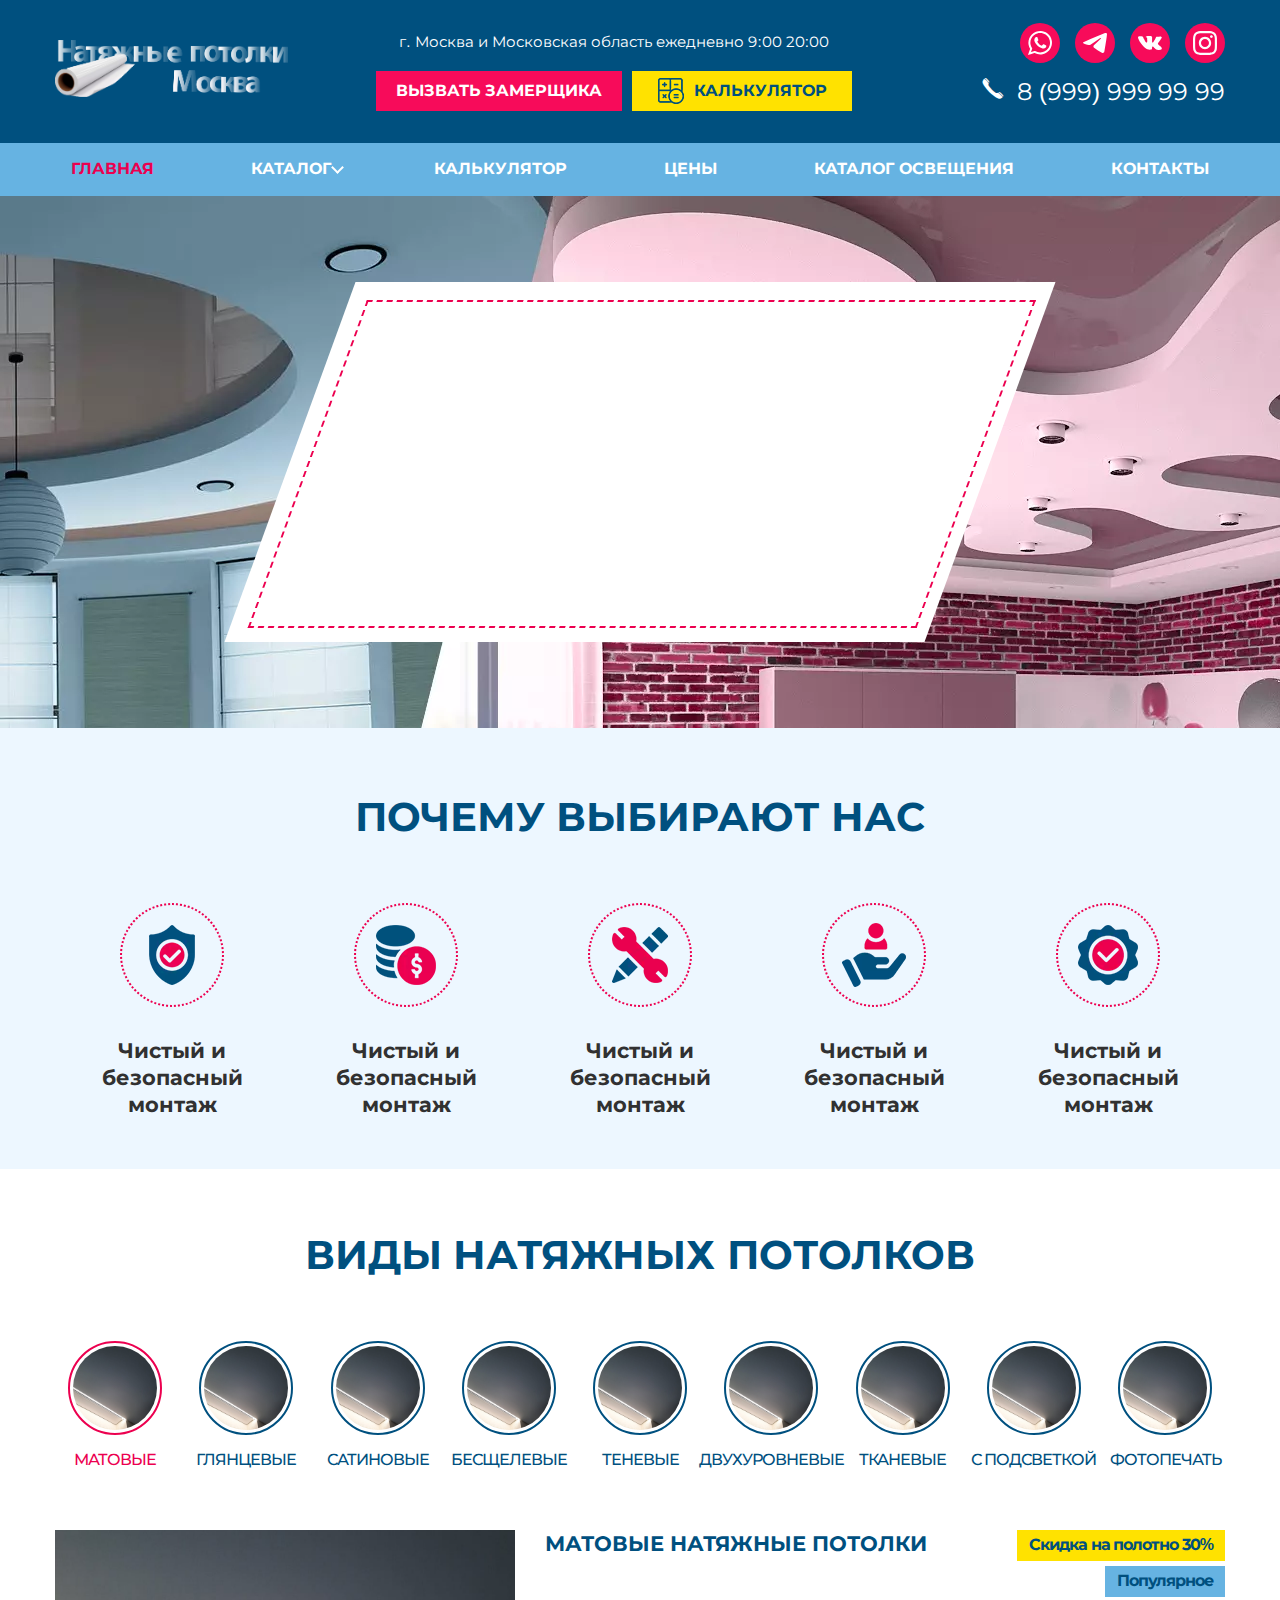
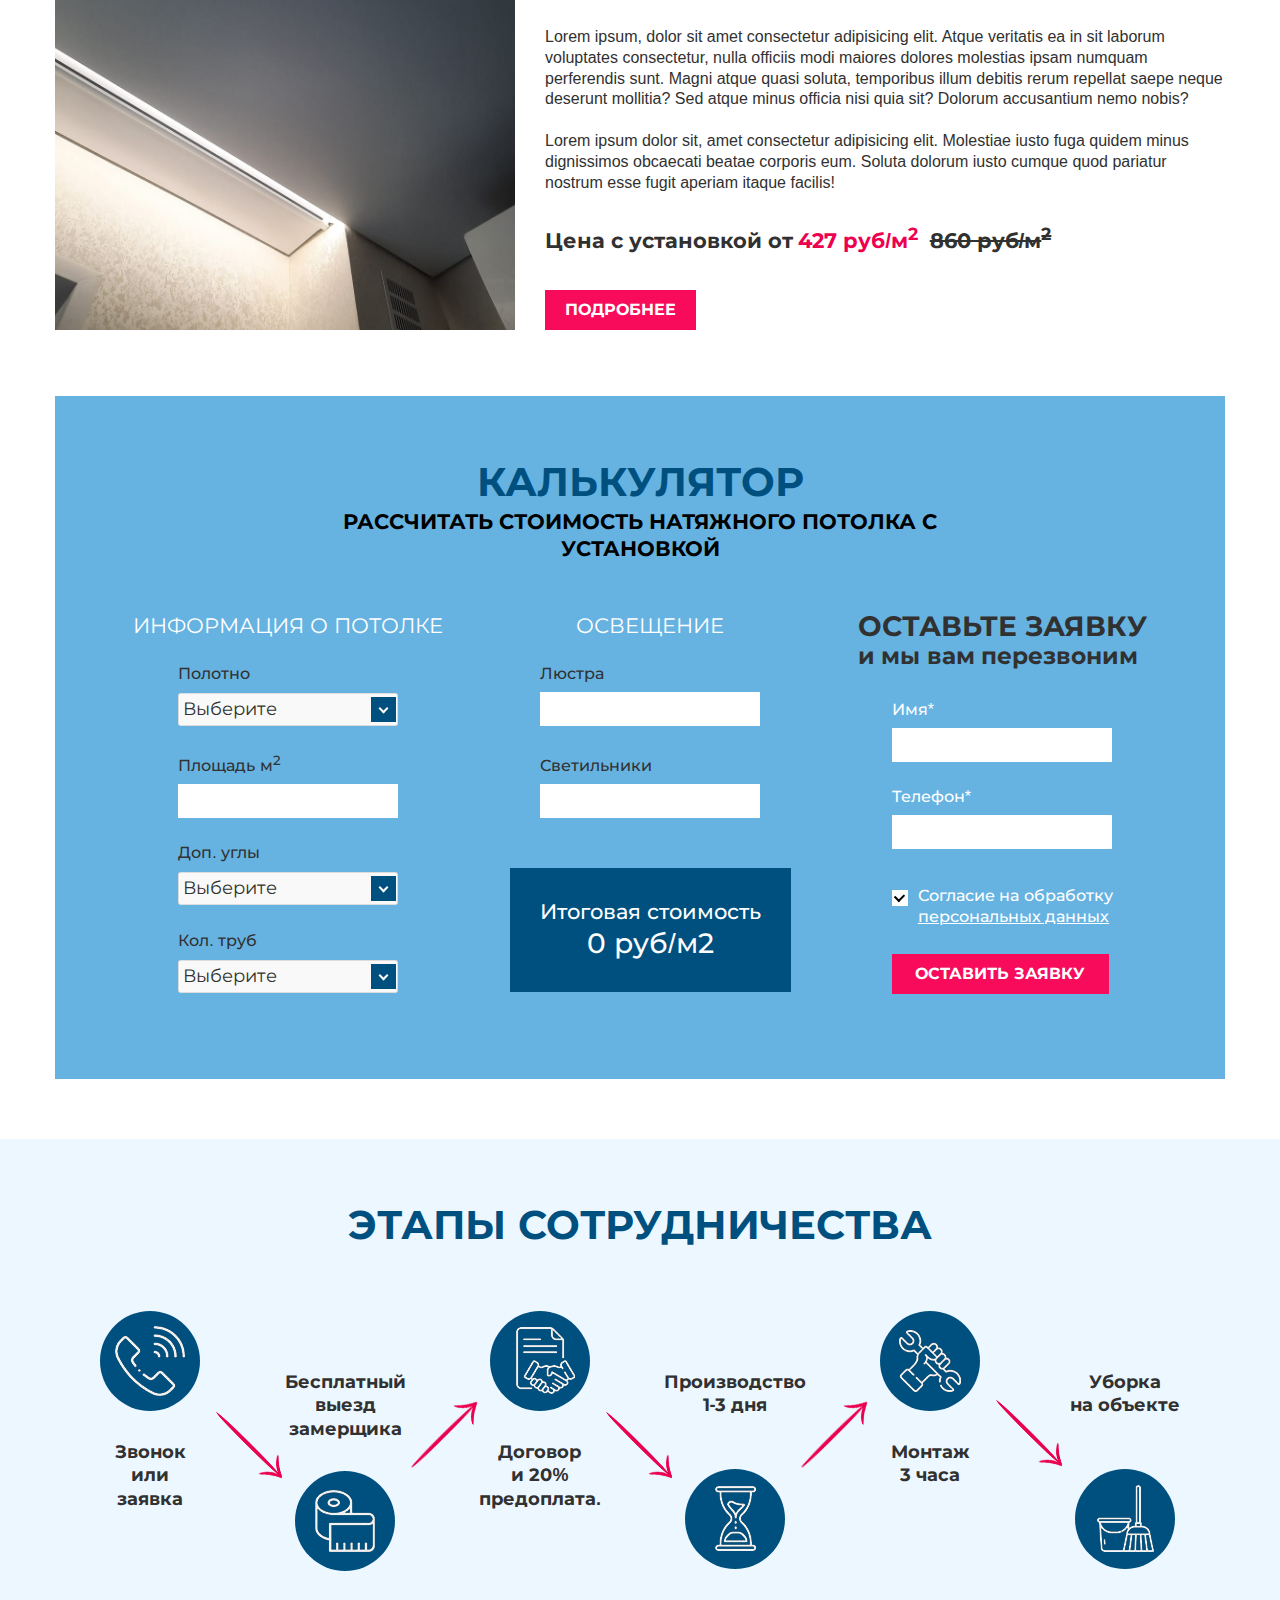
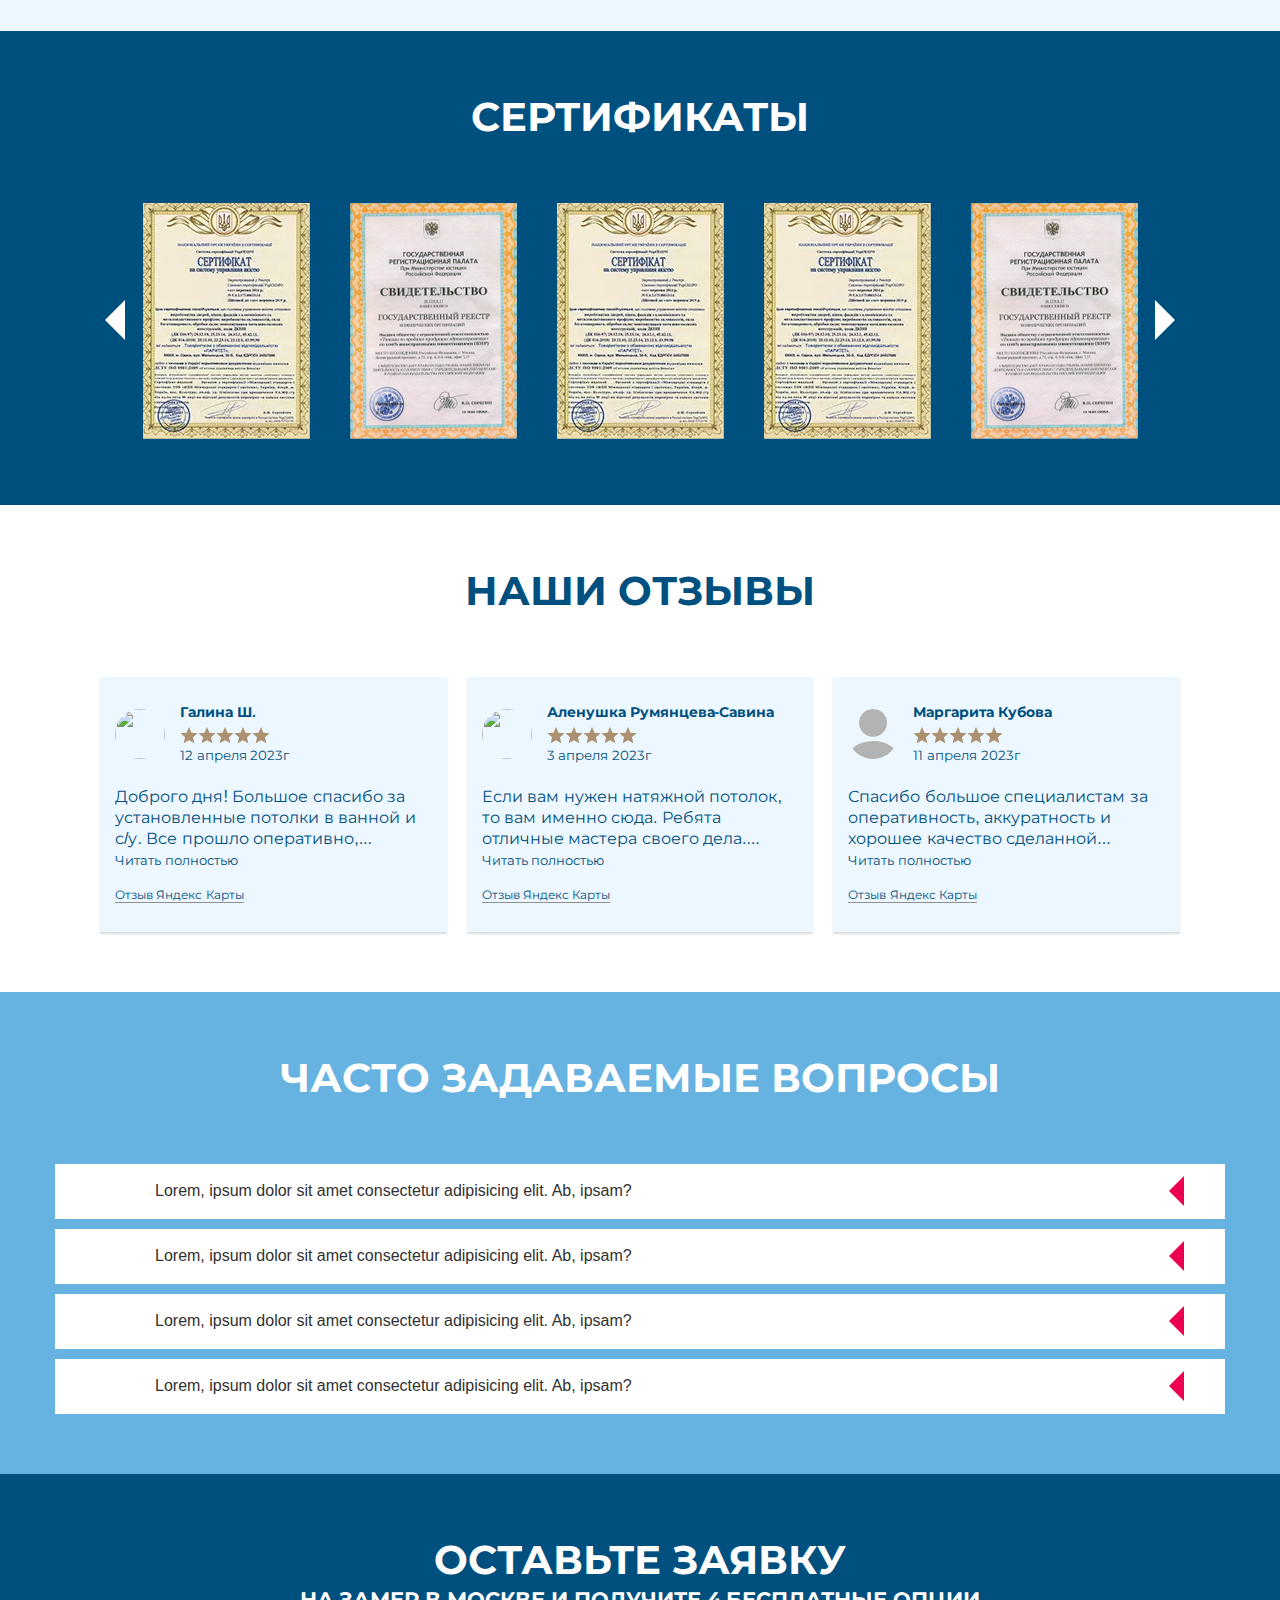
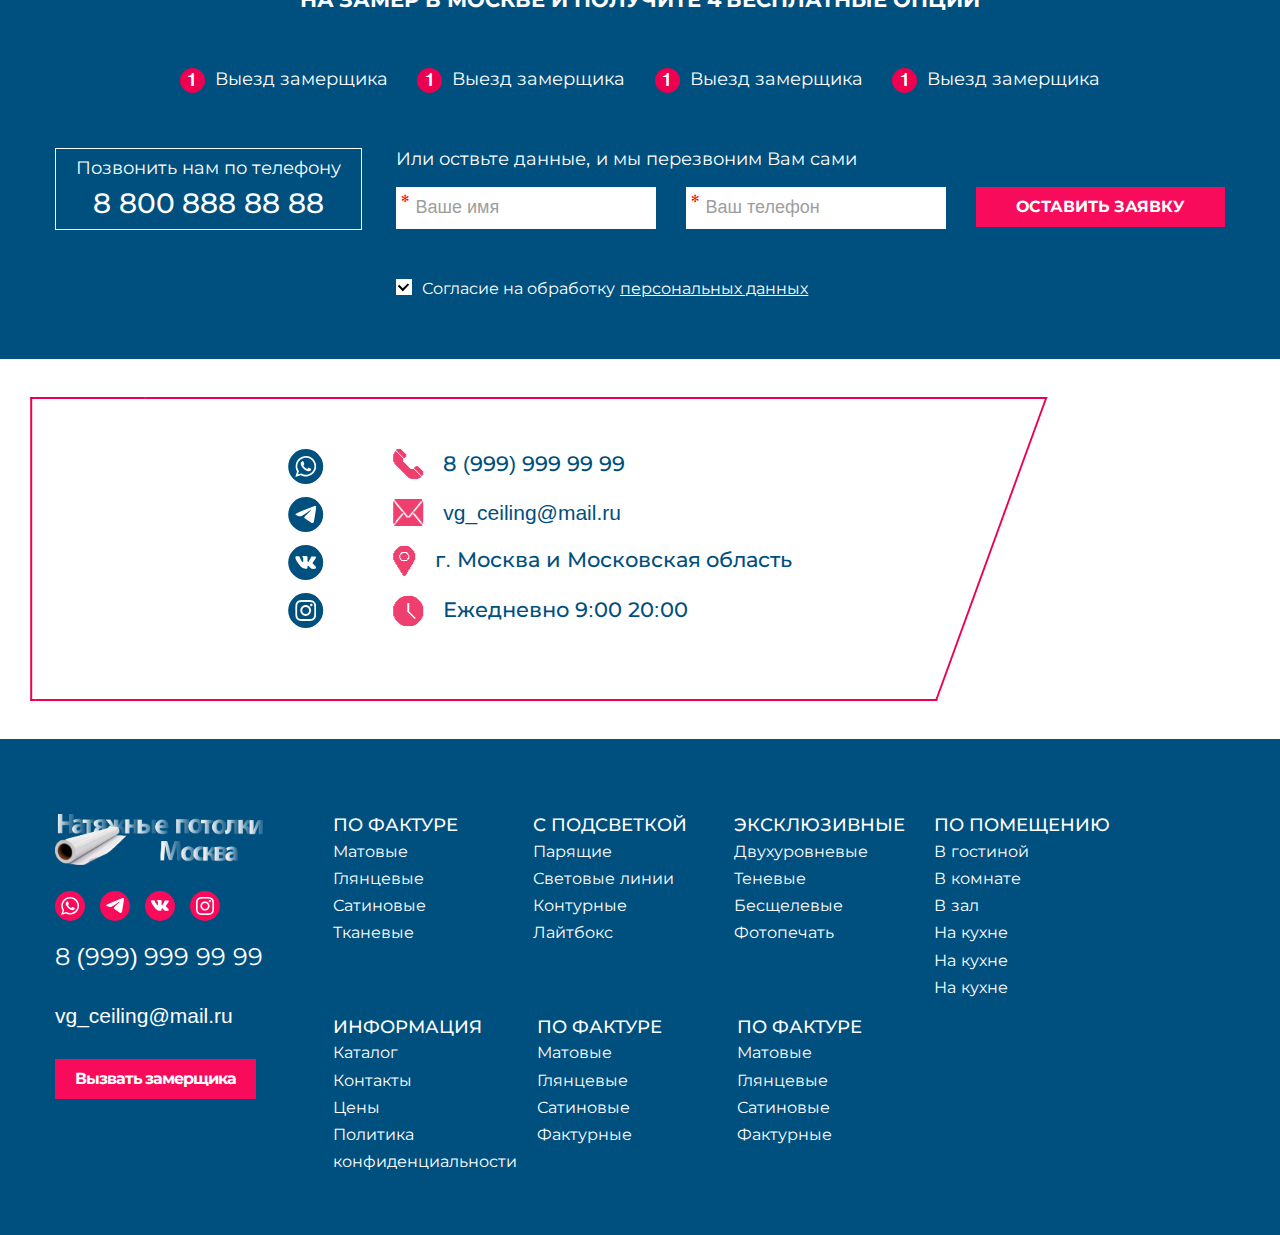
==== commit 5704f90e: "modal" ====
--- a/src/index.html
+++ b/src/index.html
@@ -15,7 +15,7 @@
                 <div class="container">
                     <div class="row">
                         <div class="main_header-left_col">
-                            <div class="logo"><img src="..\src\img\logo011.svg" alt=""></div>
+                            <div class="logo"><img src="../src/img/logo.webp" alt=""></div>
                         </div>
                             <div class="main_header-center_col">
                                 <div class="block_address">
@@ -50,7 +50,7 @@
                 <div class="container">
                     <nav class="navigation_wrapp">
                         <ul class="nav_menu">
-                            <li class="nav_item is-active"><a href="#">Главная</a></li>
+                            <li class="nav_item"><a class="is-active" href="#">Главная</a></li>
                             <li class="nav_item nav_item_hover"><a href="#">Каталог</a>
                                 <span class="parent"></span>
                                 <div class="dropdown-menu">
@@ -891,7 +891,7 @@
         <div class="container">
             <div class="wrapp_footer_info">
                 <div class="block_info">
-                    <div class="logo"><img src="..\src\img\logo011.svg" alt=""></div>
+                    <div class="logo"><img src="../src/img/logo.webp" alt=""></div>
                     <div class="block_connection">
                         <ul class="social_media">
                             <li><a href="#"><img src="../src/icons/WApp.svg" alt=""></a></li>
@@ -982,6 +982,34 @@
      </div>
    </footer>
 </div>
+<div class="modal">
+    <div class="popup_content">
+        <span class="close"></span>
+        <div class="section_title">Оставьте заявку<br><small>на замер в Москве и получите 4 бесплатные опции</small></div>
+        <div class="options_block">
+            <div class="options_item">Выезд замерщика </div>
+            <div class="options_item">Выезд замерщика </div>
+            <div class="options_item">Выезд замерщика </div>
+            <div class="options_item">Выезд замерщика </div>
+        </div>
+        <form action="#" class="application_form">
+            <div class="form_group">
+                <label for="modal_application_name" class="application_label">
+                    <input id="modal_application_name" class="form_control" type="text" placeholder="Ваше имя">
+                </label>
+                <label for="modal_application_phone" class="application_label">
+                    <input id="modal_application_phone" class="form_control" type="text" placeholder="Ваш телефон">
+                </label>
+            </div>
+            <label class="checkbox_label">
+                <input type="checkbox" checked>
+                <span class="checkbox"></span>
+                <span class="checkbox_text">Согласие на обработку <a class="data" href="#">персональных данных</a></span>
+            </label>
+        </form>
+        <button type="submit" class="main_btn">Оставить заявку</button>
+    </div>
+</div>
    <script src="js/choices.min.js"></script>
    <script src="js/app.js"></script>
 </body>
--- a/src/css/style.css
+++ b/src/css/style.css
@@ -344,8 +344,9 @@
     margin-bottom: 0;
 }
 .navigation_wrapp .nav_menu .is-active{
-    background-color: #00507f;
-}
+    color: #ec004f;
+}
+ 
 .navigation_wrapp .nav_item{
     padding: 16px;
     transition: background .35s;
@@ -982,8 +983,7 @@
   .reviwe_slider{
     position: relative;
     padding: 0 35px;
-     display: flex;
-     align-items: center;
+    display: flex;
   }
   .reviwe_slider .slick-arrow{
     position: absolute;
@@ -1022,6 +1022,7 @@
   }
   .link-reviwe{
     margin-top: 15px;
+    margin-bottom: 15px;
  }
  .link-reviwe a{
     color: #00507f;
@@ -1328,16 +1329,17 @@
     position: absolute;
     width: 200px;
     height: 300px;
-    background-color: #fff;
+    background: rgb(255, 255, 255);
     left: -60px;
     border: 2px solid #ec004f;
+    border-right: 2px solid transparent;
 }
 .map_contact_section{
     display: flex;
     justify-content: center;
     width: 900px;
     height: 300px;
-    background-color: #fff;
+    background: rgb(255, 255, 255);
     transform: skew(-20deg);
     border: 2px solid #ec004f;
     border-left: 2px transparent;
@@ -1453,7 +1455,8 @@
     display: flex;
     flex-direction: column;
     align-items: flex-start;
-    margin-right: 20px;
+    margin-right: 60px;
+    padding-top: 15px;
 }
 .block_info .social_media{
     margin: 20px 0;
@@ -1498,6 +1501,90 @@
 }
 /* end footer_section */
 
+
+/* modal_section */
+.modal{
+    position: fixed;
+    display: none;
+    top: 0;
+    left: 0;
+    width: 100%;
+    height: 100%;
+    background: rgba(0, 0, 0, 0.5);
+    z-index: 100;
+}
+.popup_content{
+    max-width: 700px;
+    background-color: #edf7ff;
+    border: 4px solid #00507f;
+    margin: auto;
+    transform: translate(0, 20%);
+    padding: 70px 50px;
+}
+.popup_content .section_title{
+    font-size: 28px;
+}
+.popup_content .section_title small{
+    font-size: 18px;
+}
+.popup_content .options_block{
+    flex-direction: column;
+    align-items: center;
+    margin-top: 40px;
+}
+.popup_content .options_item{
+    color: #000;
+    margin-top: 10px;
+    font-size: 16px;
+    font-weight: 500;
+    align-items: flex-end;
+}
+.popup_content .form_group{
+    flex-direction: row;
+    justify-content: center;
+    gap: 40px;
+}
+.popup_content .form_group .form_control{
+    padding-left: 15px;
+    width: 250px;
+}
+.close{
+    width: 20px;
+    height: 20px;
+    border: none;
+    position: absolute;
+    top: 10px;
+    right: 10px;
+    font-size: 1.2rem;
+    transition: color .3s;
+    text-shadow: none;
+    cursor: pointer;
+    z-index: 20;
+}
+.close::before{
+    content: '\2573';
+    display: block;
+    color: #898787;
+    font-weight: 900;
+    font-size: 16px;
+}
+.popup_content .checkbox_label{
+    display: flex;
+    align-items: flex-end;
+    justify-content: center;
+}
+.popup_content .checkbox{
+    border: 1px solid #00507f;
+    top: -5px;
+}
+.popup_content .checkbox_text a{
+    color: #000;
+}
+.popup_content .main_btn{
+    display: block;
+    margin: 60px auto 0;
+}
+/* end modal_section */
 
 
 
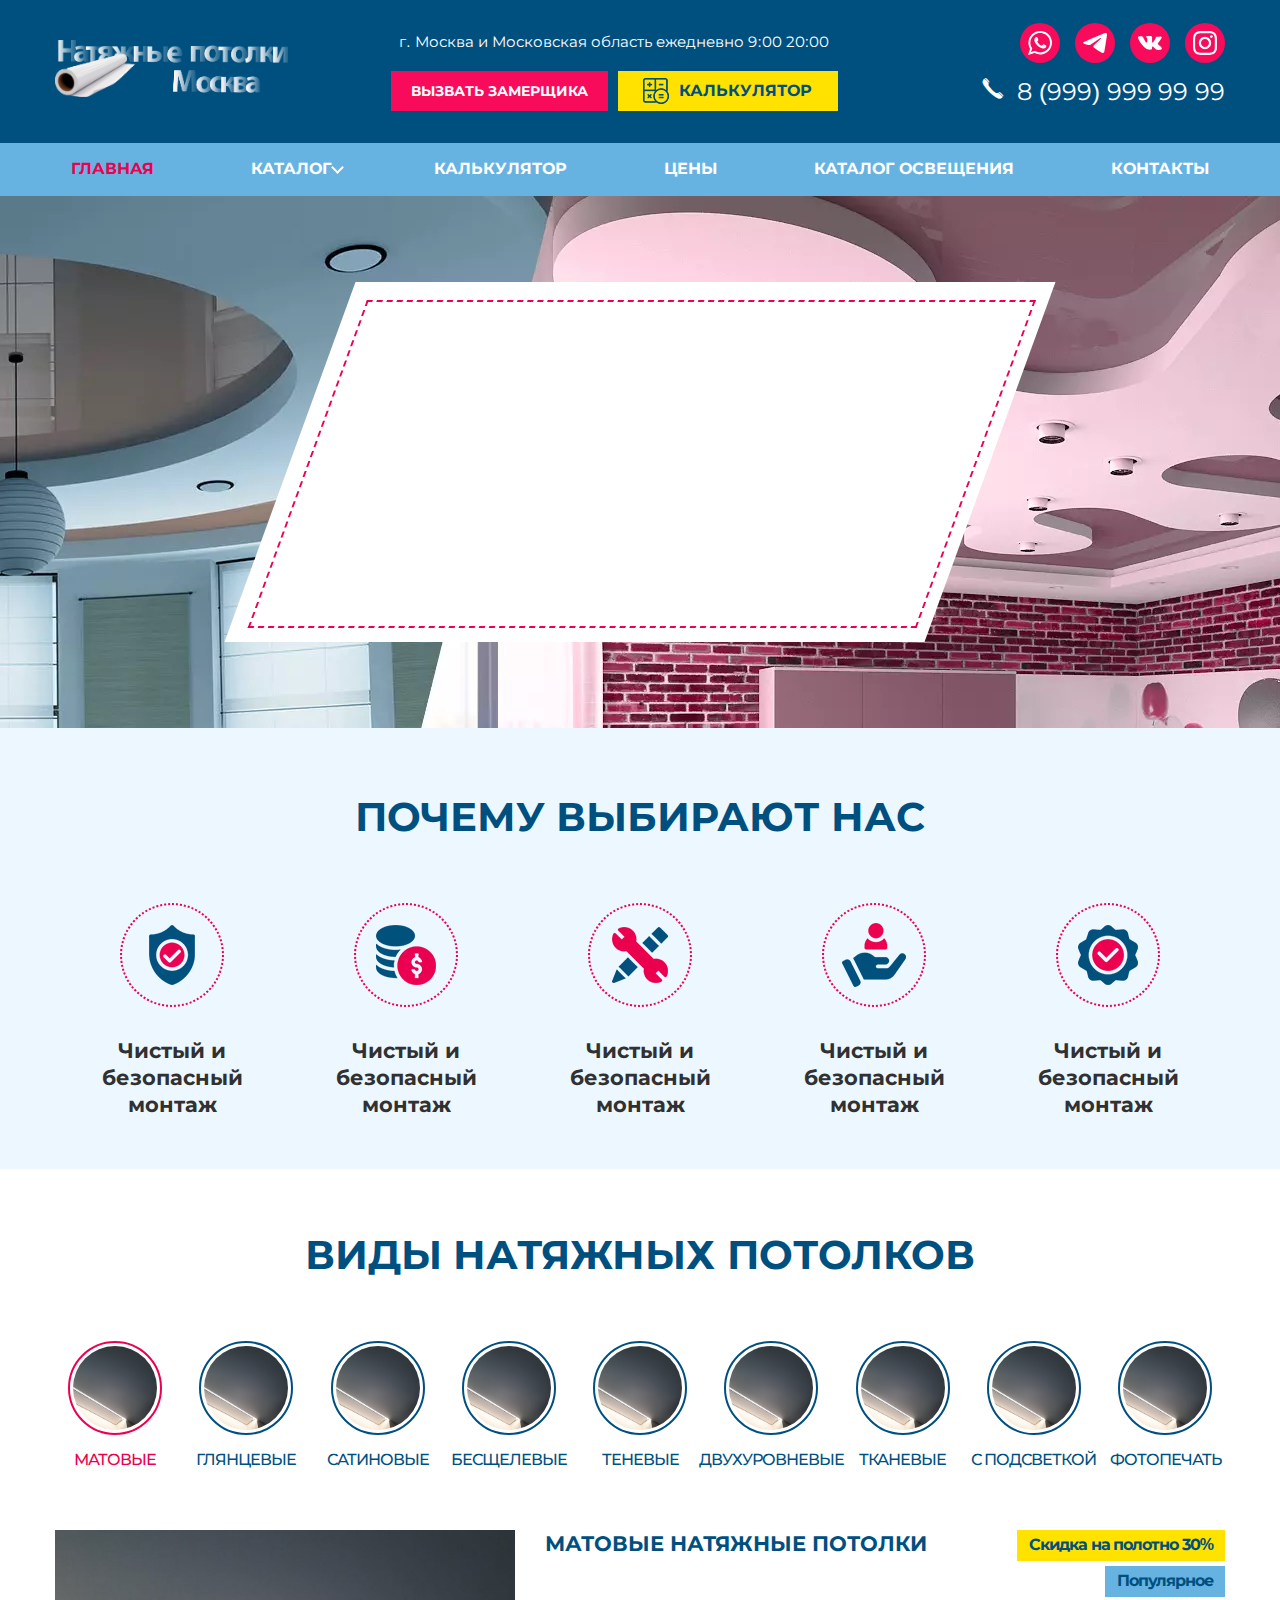
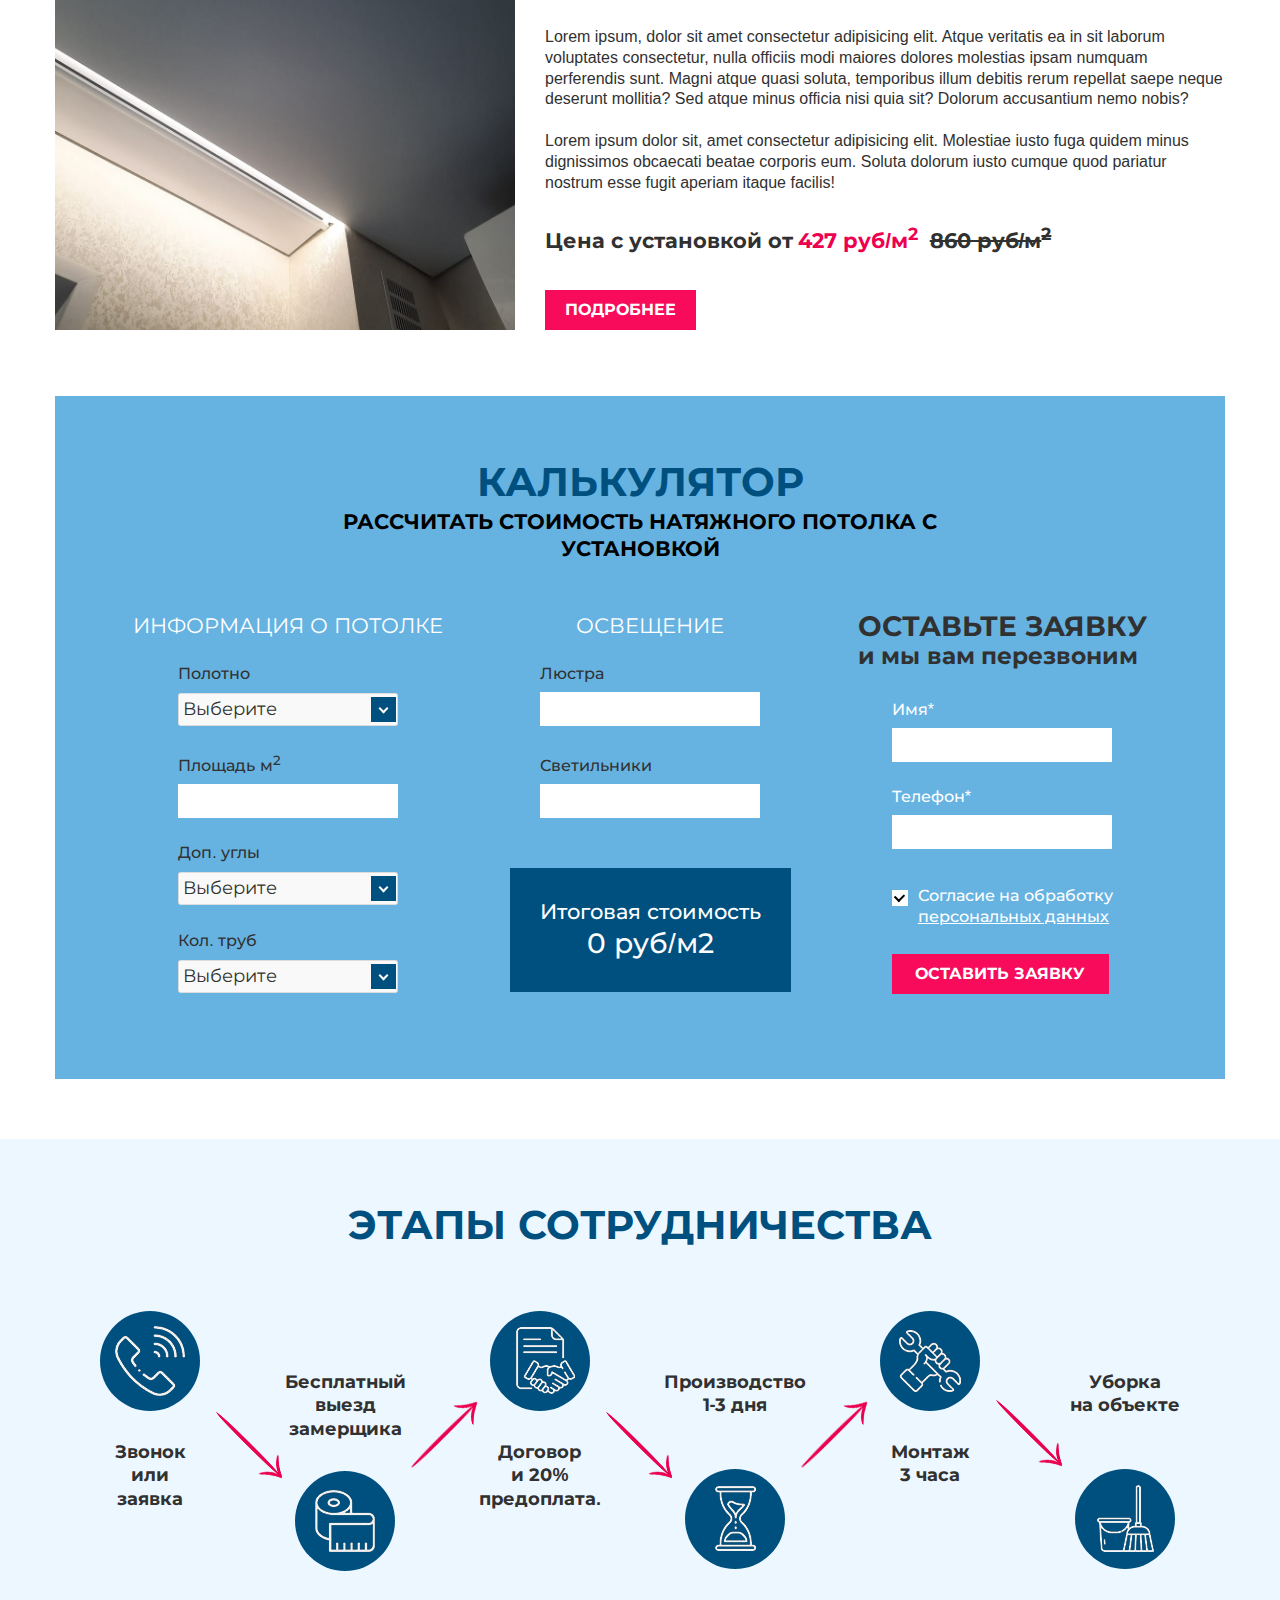
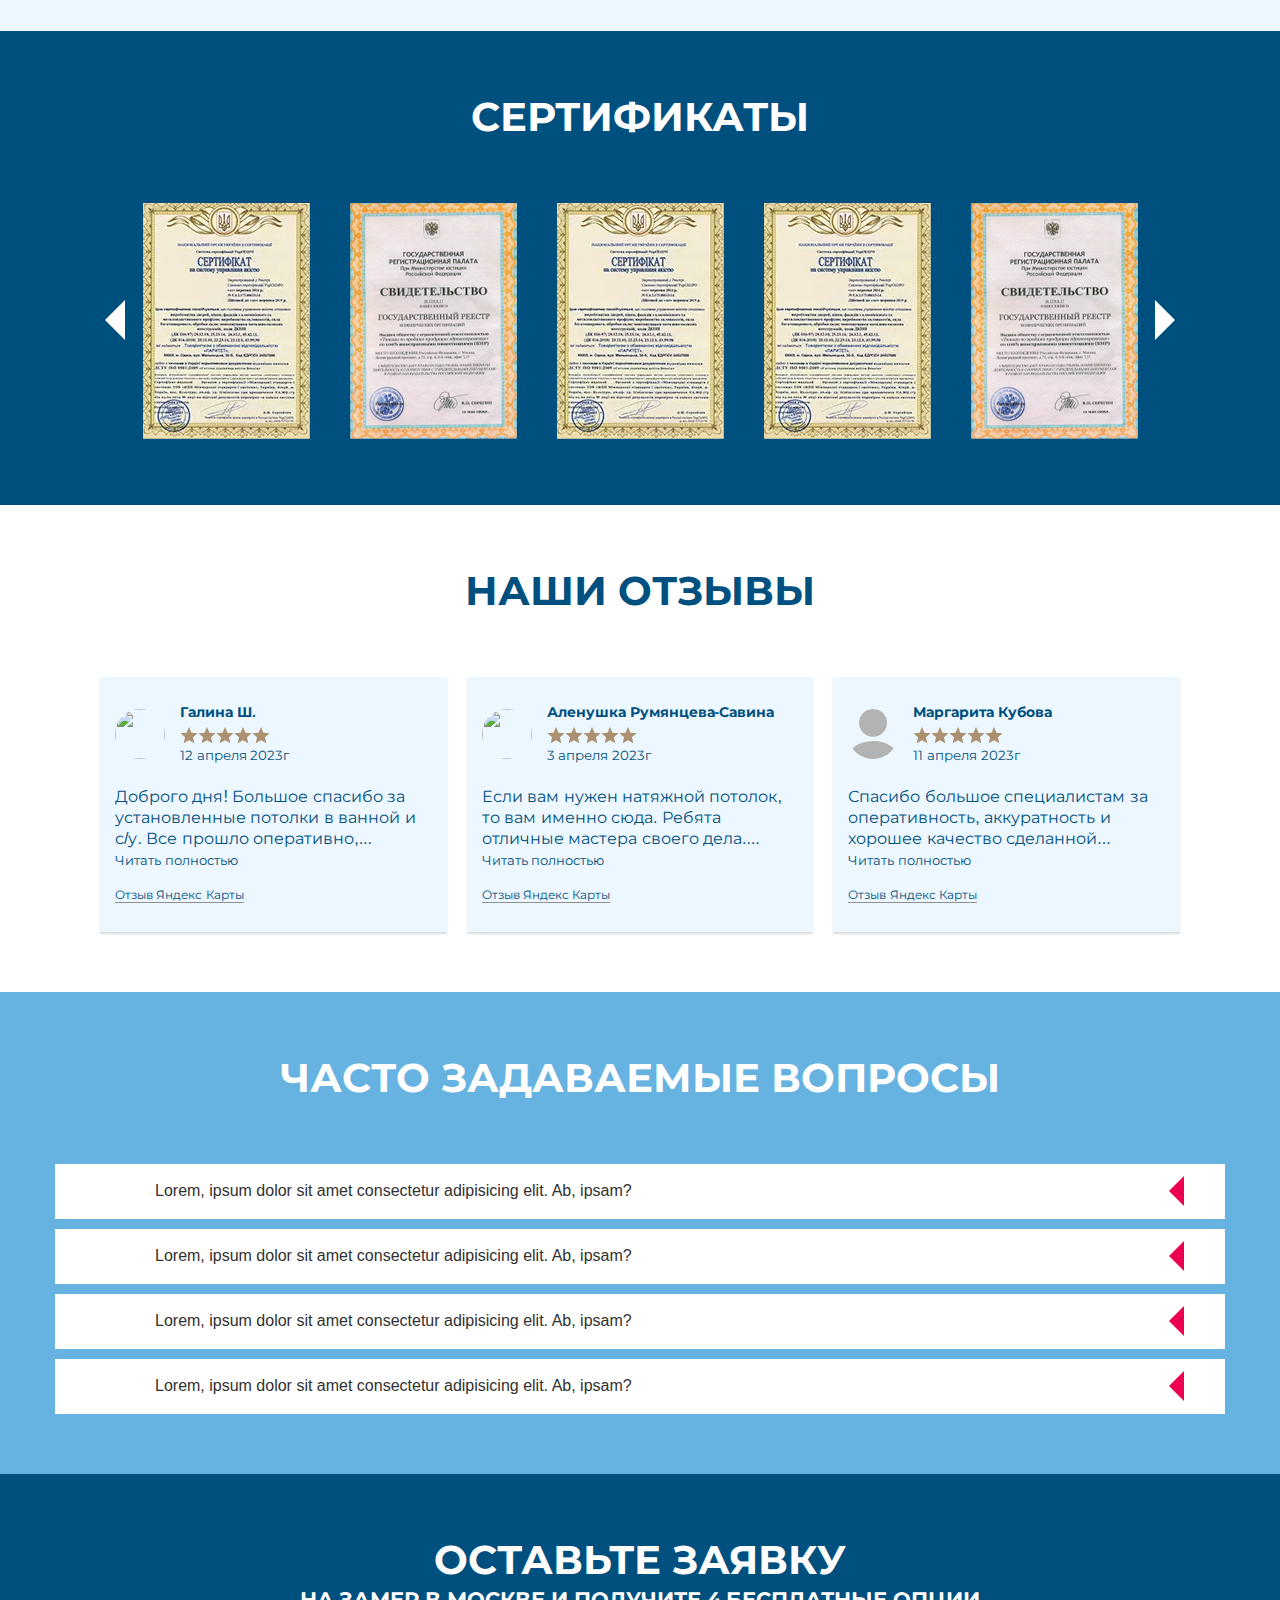
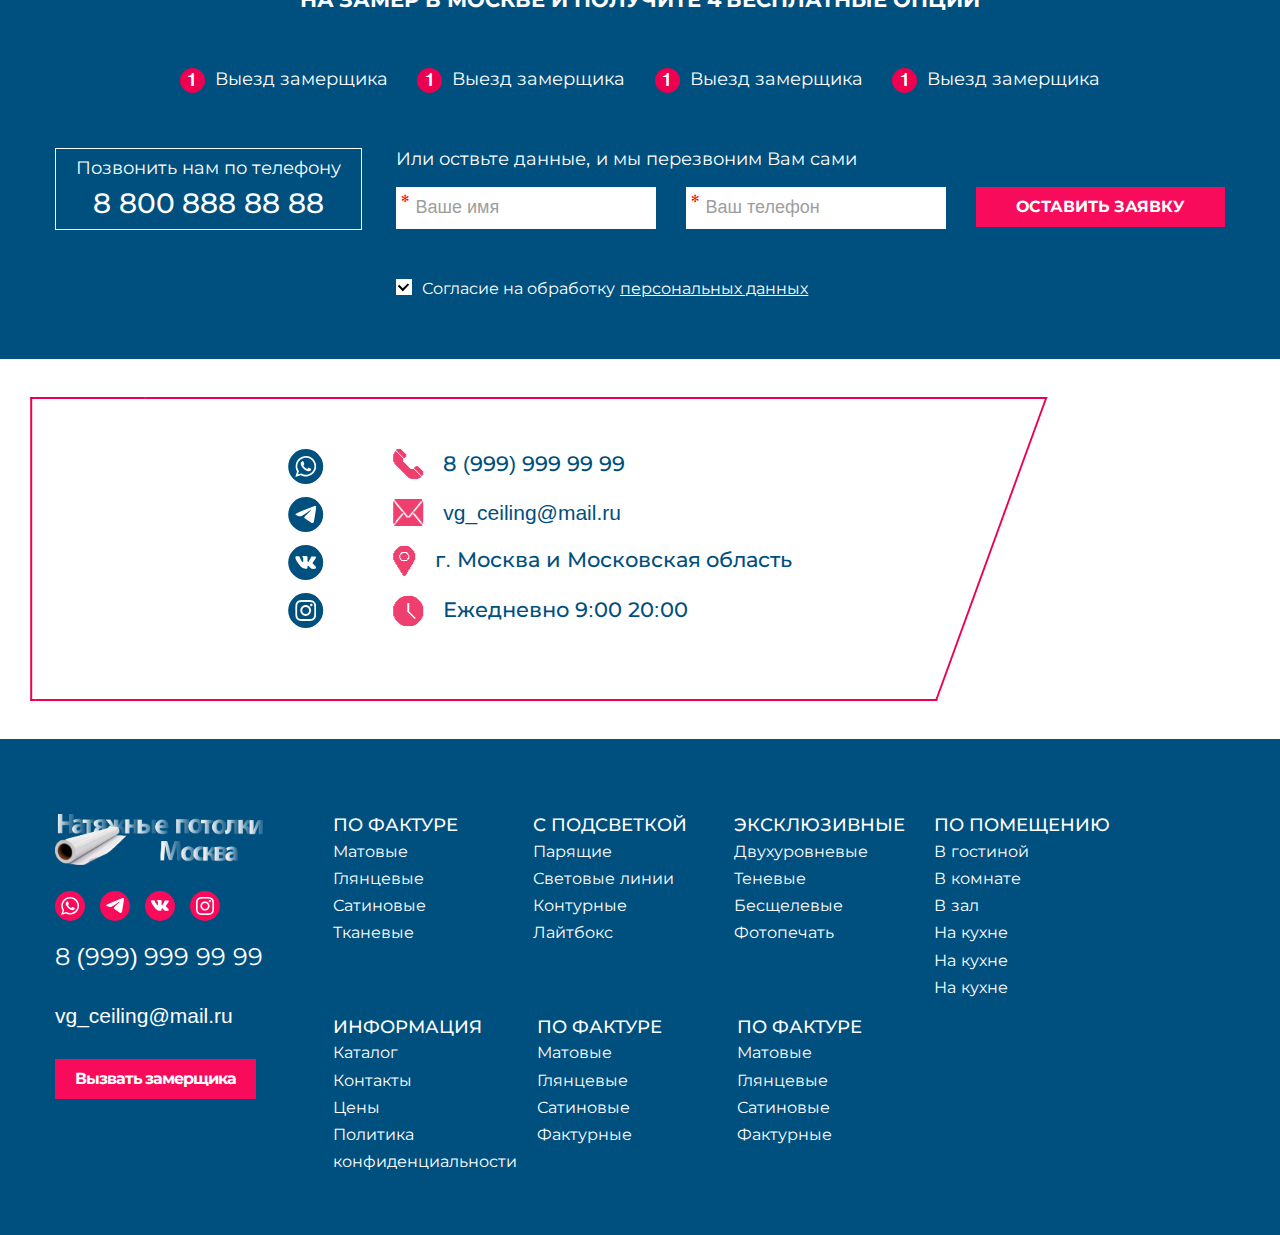
==== commit 243f64c7: "slider_banner" ====
--- a/src/index.html
+++ b/src/index.html
@@ -22,7 +22,7 @@
                                     <small>г. Москва и Московская область<span class="schedule"> ежедневно 9:00 20:00</span></small>
                                 </div>
                                 <div class="wrapp_btn_head">
-                                    <a class = "main_btn" href="#">ВЫЗВАТЬ ЗАМЕРЩИКА</a>
+                                    <button data-modal-btn="application-window" class = "main_btn">ВЫЗВАТЬ ЗАМЕРЩИКА</button>
                                     <a class = "main_btn go_calculator" href="#"><img src="../src/icons/calc.webp" alt="">КАЛЬКУЛЯТОР</a>
                                 </div>
                             </div>
@@ -50,64 +50,64 @@
                 <div class="container">
                     <nav class="navigation_wrapp">
                         <ul class="nav_menu">
-                            <li class="nav_item"><a class="is-active" href="#">Главная</a></li>
-                            <li class="nav_item nav_item_hover"><a href="#">Каталог</a>
+                            <li class="nav_item"><a class="link_item is-active" href="#">Главная</a></li>
+                            <li class="nav_item nav_item_hover"><a class="link_item" href="#">Каталог</a>
                                 <span class="parent"></span>
                                 <div class="dropdown-menu">
                                     <div class="dropdown-submenu">
                                         <span class="submenu_title">По фактуре</span>
                                             <ul>
-                                                <li><a href="">Матовые</a></li>
-                                                <li><a href="">Глянцевые</a></li>
-                                                <li><a href="">Сатиновые</a></li>
-                                                <li><a href="">Фактурные</a></li>
+                                                <li><a class="link_submenu" href="D:\Programirovanie\VavisGroup Site sample\src\matovye.html">Матовые</a></li>
+                                                <li><a class="link_submenu" href="#">Глянцевые</a></li>
+                                                <li><a class="link_submenu" href="#">Сатиновые</a></li>
+                                                <li><a class="link_submenu" href="#">Фактурные</a></li>
                                             </ul>
                                     </div>
                                     <div class="dropdown-submenu">
                                         <span class="submenu_title">Эксклюзивные</span>
                                             <ul>
-                                                <li><a href="">Тканевые</a></li>
-                                                <li><a href="">D-Premium</a></li>
-                                                <li><a href="">Clipso</a></li>
+                                                <li><a class="link_submenu" href="#">Тканевые</a></li>
+                                                <li><a class="link_submenu" href="#">D-Premium</a></li>
+                                                <li><a class="link_submenu" href="#">Clipso</a></li>
                                             </ul>
                                     </div>
                                     <div class="dropdown-submenu">
                                         <span class="submenu_title">С подсветкой</span>
                                             <ul>
-                                                <li><a href="">Парящие</a></li>
-                                                <li><a href="">Световые линии</a></li>
-                                                <li><a href="">Лайтбокс</a></li>
-                                                <li><a href="">Контурные</a></li>
-                                                <li><a href="">SLOTT</a></li>
+                                                <li><a class="link_submenu" href="#">Парящие</a></li>
+                                                <li><a class="link_submenu" href="#">Световые линии</a></li>
+                                                <li><a class="link_submenu" href="#">Лайтбокс</a></li>
+                                                <li><a class="link_submenu" href="#">Контурные</a></li>
+                                                <li><a class="link_submenu" href="#">SLOTT</a></li>
                                             </ul>
                                     </div>
                                     <div class="dropdown-submenu">
                                         <span class="submenu_title">По производителю</span>
                                             <ul>
-                                                <li><a href="">MSD</a></li>
-                                                <li><a href="">Pongs</a></li>
-                                                <li><a href="">Descor</a></li>
-                                                <li><a href="">Bauf</a></li>
-                                                <li><a href="">Teqtum</a></li>
+                                                <li><a class="link_submenu" href="#">MSD</a></li>
+                                                <li><a class="link_submenu" href="#">Pongs</a></li>
+                                                <li><a class="link_submenu" href="#">Descor</a></li>
+                                                <li><a class="link_submenu" href="#">Bauf</a></li>
+                                                <li><a class="link_submenu" href="#">Teqtum</a></li>
                                             </ul>  
                                     </div>
                                     <div class="dropdown-submenu">
                                         <span class="submenu_title">По типу помещения</span>
                                             <ul>
-                                                <li><a href="">На кухню</a></li>
-                                                <li><a href="">В коридор</a></li>
-                                                <li><a href="">В ванную</a></li>
-                                                <li><a href="">В спальню</a></li>
-                                                <li><a href="">В детскую</a></li>
-                                                <li><a href="">В гостиную</a></li>
+                                                <li><a class="link_submenu" href="#">На кухню</a></li>
+                                                <li><a class="link_submenu" href="#">В коридор</a></li>
+                                                <li><a class="link_submenu" href="#">В ванную</a></li>
+                                                <li><a class="link_submenu" href="#">В спальню</a></li>
+                                                <li><a class="link_submenu" href="#">В детскую</a></li>
+                                                <li><a class="link_submenu" href="#">В гостиную</a></li>
                                             </ul>
                                     </div>
                                 </div>
                             </li>
-                            <li class="nav_item"><a href="#">Калькулятор</a></li>
-                            <li class="nav_item"><a href="#">Цены</a></li>
-                            <li class="nav_item"><a href="#">Каталог освещения</a></li>
-                            <li class="nav_item"><a href="#">Контакты</a></li>
+                            <li class="nav_item"><a class="link_item" href="#">Калькулятор</a></li>
+                            <li class="nav_item"><a class="link_item" href="#">Цены</a></li>
+                            <li class="nav_item"><a class="link_item" href="#">Каталог освещения</a></li>
+                            <li class="nav_item"><a class="link_item" href="#">Контакты</a></li>
                         </ul>
                     </nav>
                 </div>
@@ -115,11 +115,45 @@
         </header>
         <main class="main_content">
             <div class="main_section">
-                <div class="banner_section">
-                    <div class="container">
-                        <div class="banner_flex_container">
-                            <div class="banner_info_block">
-                                <div class="border_info_block">
+                <div class="wrapper_slider">
+                    <div class="flex_banner">
+                        <div class="banner_section" style="background-image:url(../src/img/banner_one.webp)">
+                            <div class="container">
+                                <div class="banner_flex_container">
+                                    <div class="banner_info_block">
+                                        <div class="border_info_block">
+                                        </div>
+                                    </div>
+                                </div>
+                            </div>
+                        </div>
+                        <div class="banner_section" style="background-image:url(../src/img/banner2.png)">
+                            <div class="container">
+                                <div class="banner_flex_container">
+                                    <div class="banner_info_block">
+                                        <div class="border_info_block">
+                                        </div>
+                                    </div>
+                                </div>
+                            </div>
+                        </div>
+                        <div class="banner_section" style="background-image:url(../src/img/banner3.png)">
+                            <div class="container">
+                                <div class="banner_flex_container">
+                                    <div class="banner_info_block">
+                                        <div class="border_info_block">
+                                        </div>
+                                    </div>
+                                </div>
+                            </div>
+                        </div>
+                        <div class="banner_section" style="background-image:url(../src/img/banner_one.webp)">
+                            <div class="container">
+                                <div class="banner_flex_container">
+                                    <div class="banner_info_block">
+                                        <div class="border_info_block">
+                                        </div>
+                                    </div>
                                 </div>
                             </div>
                         </div>
@@ -908,7 +942,7 @@
                     <div class="email">
                         <a href="mailto:vg_ceiling@mail.ru">vg_ceiling@mail.ru</a>
                     </div>
-                    <a class = "main_btn" href="#">Вызвать замерщика</a>
+                    <button data-modal-btn="application-window" class = "main_btn">Вызвать замерщика</button>
                 </div>
                 <div class="block_link">
                     <div class="footer_menu">
@@ -982,7 +1016,7 @@
      </div>
    </footer>
 </div>
-<div class="modal">
+<div data-modal="application-window" class="modal">
     <div class="popup_content">
         <span class="close"></span>
         <div class="section_title">Оставьте заявку<br><small>на замер в Москве и получите 4 бесплатные опции</small></div>
--- a/src/css/style.css
+++ b/src/css/style.css
@@ -297,6 +297,15 @@
     gap: 10px;
     margin-top: 20px;
 }
+.wrapp_btn_head button{
+    display: flex;
+    align-items: center;
+    justify-content: space-around;
+    text-transform: uppercase;
+    color: #fff;
+    text-decoration: none;
+    font-size: 14px;
+}
 .wrapp_btn_head a{
     display: flex;
     align-items: center;
@@ -367,14 +376,29 @@
     flex: 1 0 auto;
     
 }
+/* .wrapper_slider{
+    height: 532px;
+    position: relative;
+} */
 .banner_section{
-    background: url(../img/banner_one.webp) no-repeat;
     height: 532px;
     width: 100%;
     background-size: cover;
     background-position: 50% 0;
     position: relative;
     z-index: -1;
+}
+/* .flex_banner{
+    transition;
+} */
+.banner_hide{
+    opacity: 0;
+    position: absolute;
+    z-index: -1;
+}
+.banner_show{
+    opacity: 1;
+    position: static;
 }
 .banner_info_block{
     width: 700px;
@@ -506,17 +530,13 @@
 /* product-card */
 .wrapp_product_tab .show{
     opacity: 1;
-    height: auto;
-    width: auto;
+    position: static;
     margin-top: 60px;
     transition: opacity 1s;
 }
 .wrapp_product_tab .hide{
     opacity: 0;
-    height: 0;
-    width: 0;
-    margin-top: 0;
-    position: relative;
+    position: absolute;
     z-index: -10;
 }
 .product_card_section{
@@ -1475,7 +1495,7 @@
     margin: 30px 0;
 }
 .block_info .main_btn{
-    max-width: 165px;
+    /* max-width: 165px; */
     text-transform: none;
     letter-spacing: -1px;
 }
@@ -1511,7 +1531,27 @@
     width: 100%;
     height: 100%;
     background: rgba(0, 0, 0, 0.5);
+    animation: fade .6s;
     z-index: 100;
+}
+@keyframes fade {
+    0%{
+        opacity: 0;
+    }
+    100%{
+        opacity: 1;
+    }
+}
+.modal_fade{
+    animation: fades .6s;
+}
+@keyframes fades {
+    0%{
+        opacity: 1;
+    }
+    100%{
+        opacity: 0;
+    }
 }
 .popup_content{
     max-width: 700px;
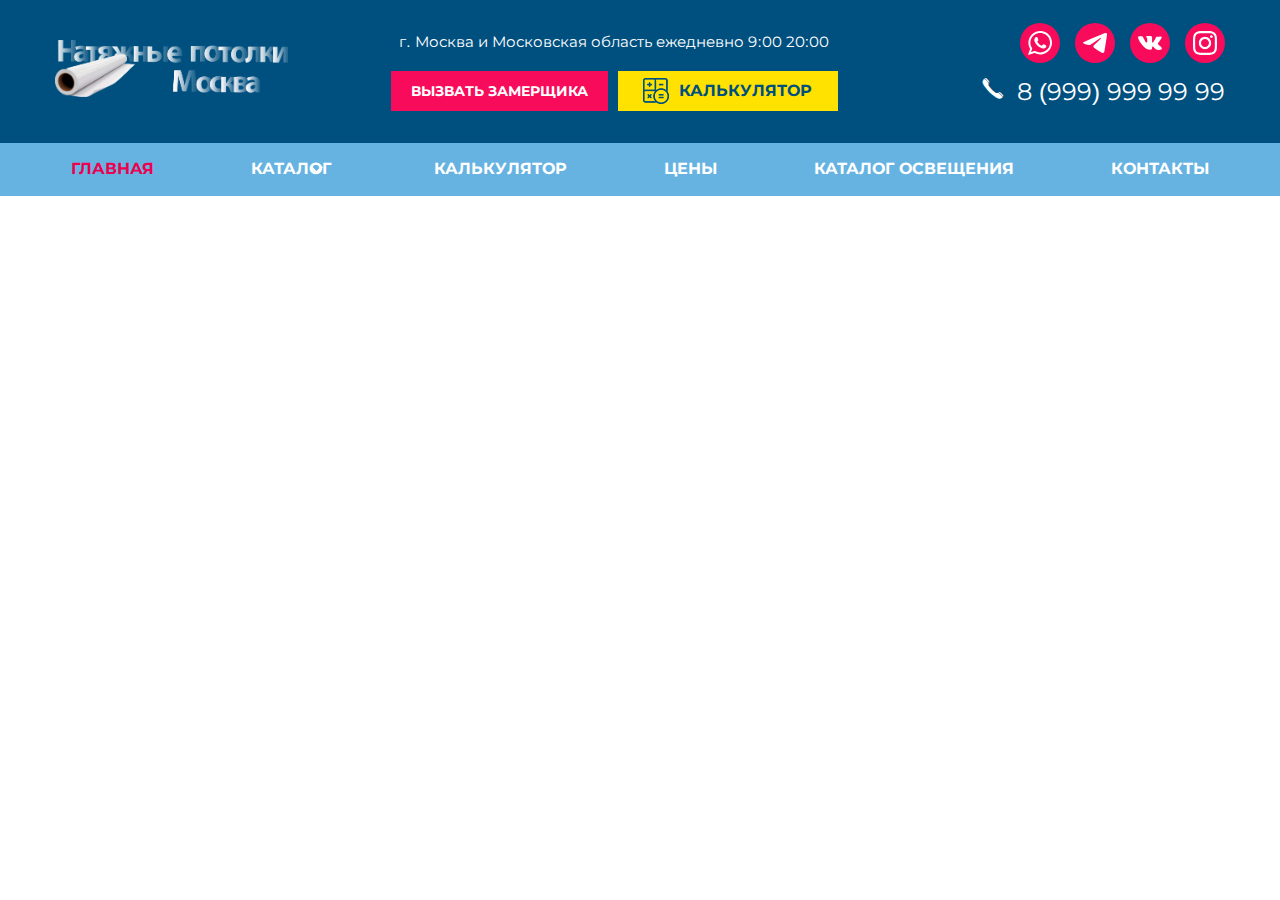
==== commit 36b1616b: "menu" ====
--- a/src/index.html
+++ b/src/index.html
@@ -41,6 +41,9 @@
                                                 <!-- <a href="tel:88888888888">8 (999) 999 99 99</a> -->
                                             </div>
                                     </div>
+                                    <div class="burger_box">
+                                        <span class="burger"></span>
+                                    </div> 
                                 </div>
                         </div>
                     </div>
@@ -51,8 +54,7 @@
                     <nav class="navigation_wrapp">
                         <ul class="nav_menu">
                             <li class="nav_item"><a class="link_item is-active" href="#">Главная</a></li>
-                            <li class="nav_item nav_item_hover"><a class="link_item" href="#">Каталог</a>
-                                <span class="parent"></span>
+                            <li class="nav_item nav_item_hover"><a class="link_item parent" href="#">Каталог</a>
                                 <div class="dropdown-menu">
                                     <div class="dropdown-submenu">
                                         <span class="submenu_title">По фактуре</span>
@@ -113,7 +115,7 @@
                 </div>
             </div>
         </header>
-        <main class="main_content">
+        <!-- <main class="main_content">
             <div class="main_section">
                 <div class="wrapper_slider">
                     <div class="flex_banner">
@@ -640,174 +642,6 @@
                         </div>
                         
                         
-                        <!-- <div data-swiper ="3" class="reviwes_block">
-                          <div class="reviwe-header">
-                          <img class="photo" data-src="https://avatars.mds.yandex.net/get-yapic/39803/hoHQrzmShmsBHybmyGo5tbxxZ4-1574087847/islands-68" alt="">
-                          <div class="star-rating">
-                            <div class="reviwe-title">Дарья И.</div>
-                            <div class="flex-stars">
-                            <img class="star-img" data-src="<?=SITE_TEMPLATE_PATH;?>/img/icons/stars.svg" alt="alt">
-                            <img class="star-img" data-src="<?=SITE_TEMPLATE_PATH;?>/img/icons/stars.svg" alt="alt">
-                            <img class="star-img" data-src="<?=SITE_TEMPLATE_PATH;?>/img/icons/stars.svg" alt="alt">
-                            <img class="star-img" data-src="<?=SITE_TEMPLATE_PATH;?>/img/icons/stars.svg" alt="alt">
-                            <img class="star-img" data-src="<?=SITE_TEMPLATE_PATH;?>/img/icons/stars.svg" alt="alt">
-                        </div>
-                        <div class="date-reviwe"><small>5 апреля 2023г</small></div>
-                          </div>
-                          </div>
-                          <div data-swiper-block ="3" class="overflow-block">
-                          <div class="reviwe-text">
-                          Очень благодарна всем сотрудникам за профессионализм и ответственность в работе, качество и аккуратность, пунктуальность и вежливость. Всю работу в квартире, сделали на отлично. Цены приемлемые. РЕКОМЕНДУЮ.
-                          </div>
-                          </div>
-                          <div data-swiper-btn = "3" class="read-compete">Читать полностью</div>
-                          <div class="link-reviwe"><a href="https://yandex.ru/maps/org/124730718620/reviews/" target = "blank">Отзыв Яндекс Карты</a></div>
-                        </div> -->
-                        
-                        
-                        <!-- <div data-swiper ="4" class="reviwes_block">
-                          <div class="reviwe-header">
-                          <img class="photo" data-src="https://avatars.mds.yandex.net/get-yapic/34189/80CPFaa5PbtI8QKDzpUgGtYrw-1/islands-68" alt="">
-                          <div class="star-rating">
-                            <div class="reviwe-title">Серых Владимирович</div>
-                            <div class="flex-stars">
-                            <img class="star-img" data-src="<?=SITE_TEMPLATE_PATH;?>/img/icons/stars.svg" alt="alt">
-                            <img class="star-img" data-src="<?=SITE_TEMPLATE_PATH;?>/img/icons/stars.svg" alt="alt">
-                            <img class="star-img" data-src="<?=SITE_TEMPLATE_PATH;?>/img/icons/stars.svg" alt="alt">
-                            <img class="star-img" data-src="<?=SITE_TEMPLATE_PATH;?>/img/icons/stars.svg" alt="alt">
-                            <img class="star-img" data-src="<?=SITE_TEMPLATE_PATH;?>/img/icons/stars.svg" alt="alt">
-                        </div>
-                        <div class="date-reviwe"><small>3 апреля 2023г</small></div>
-                          </div>
-                          </div>
-                          <div data-swiper-block ="4" class="overflow-block">
-                          <div class="reviwe-text">
-                          Делали потолок в спальне(скрытый карниз),зале,коридоре и на кухне. Везде с установкой люстры. Выражаю благодарность монтажной бригаде за высокий уровень работы. Все было выполнено аккуратно и качественно. Монтаж потолков производили одним днем,с комфортом для жителей квартиры. Спасибо большое!
-                          </div>
-                          </div>
-                          <div data-swiper-btn = "4" class="read-compete">Читать полностью</div>
-                          <div class="link-reviwe"><a href="https://yandex.ru/maps/org/124730718620/reviews/" target = "blank">Отзыв Яндекс Карты</a></div>
-                        </div> -->
-                        
-                        <!-- <div data-swiper ="5" class="reviwes_block">
-                          <div class="reviwe-header">
-                          <img class="photo" data-src="https://avatars.mds.yandex.net/get-yapic/56823/enc-68ac301c9e8af79e4cdaffbc303d4e72078938e9f1f3759e4e123570e96c8aee/islands-68" alt="">
-                          <div class="star-rating">
-                            <div class="reviwe-title">Юлия С.</div>
-                            <div class="flex-stars">
-                            <img class="star-img" data-src="<?=SITE_TEMPLATE_PATH;?>/img/icons/stars.svg" alt="alt">
-                            <img class="star-img" data-src="<?=SITE_TEMPLATE_PATH;?>/img/icons/stars.svg" alt="alt">
-                            <img class="star-img" data-src="<?=SITE_TEMPLATE_PATH;?>/img/icons/stars.svg" alt="alt">
-                            <img class="star-img" data-src="<?=SITE_TEMPLATE_PATH;?>/img/icons/stars.svg" alt="alt">
-                            <img class="star-img" data-src="<?=SITE_TEMPLATE_PATH;?>/img/icons/stars.svg" alt="alt">
-                        </div>
-                        <div class="date-reviwe"><small>31 марта 2023г</small></div>
-                          </div>
-                          </div>
-                          <div data-swiper-block ="5" class="overflow-block">
-                          <div class="reviwe-text">
-                          Очень профессионально, качественно , приятные цены. Менеджер предложил лучшие варианты . Исполнили в срок
-                          </div>
-                          </div>
-                          <div data-swiper-btn = "5" class="read-compete">Читать полностью</div>
-                          <div class="link-reviwe"><a href="https://yandex.ru/maps/org/124730718620/reviews/" target = "blank">Отзыв Яндекс Карты</a></div>
-                        </div> -->
-                        
-                        <!-- <div data-swiper ="6" class="reviwes_block">
-                          <div class="reviwe-header">
-                          <img class="photo" data-src="https://avatars.mds.yandex.net/get-yapic/40841/xvZsHjCjZVcrEbatsoYrZEuTNTs-1/islands-68" alt="">
-                          <div class="star-rating">
-                            <div class="reviwe-title">Анна Тупиченко</div>
-                            <div class="flex-stars">
-                            <img class="star-img" data-src="<?=SITE_TEMPLATE_PATH;?>/img/icons/stars.svg" alt="alt">
-                            <img class="star-img" data-src="<?=SITE_TEMPLATE_PATH;?>/img/icons/stars.svg" alt="alt">
-                            <img class="star-img" data-src="<?=SITE_TEMPLATE_PATH;?>/img/icons/stars.svg" alt="alt">
-                            <img class="star-img" data-src="<?=SITE_TEMPLATE_PATH;?>/img/icons/stars.svg" alt="alt">
-                            <img class="star-img" data-src="<?=SITE_TEMPLATE_PATH;?>/img/icons/stars.svg" alt="alt">
-                        </div>
-                        <div class="date-reviwe"><small>2 апреля 2023г</small></div>
-                          </div>
-                          </div>
-                          <div data-swiper-block ="6" class="overflow-block">
-                          <div class="reviwe-text">
-                          Большое спасибо мастерам. Установили потолки качественно, недорого и в срок. Сделали скидку пенсионеру. После работы оставили порядок и чистоту. Рекомендую. Профессионалы. Спасибо.
-                          </div>
-                          </div>
-                          <div data-swiper-btn = "6" class="read-compete">Читать полностью</div>
-                          <div class="link-reviwe"><a href="https://yandex.ru/maps/org/124730718620/reviews/" target = "blank">Отзыв Яндекс Карты</a></div>
-                        </div> -->
-                        
-                        <!-- <div data-swiper ="7" class="reviwes_block">
-                          <div class="reviwe-header">
-                          <img class="photo" data-src="https://avatars.mds.yandex.net/get-yapic/34189/ys6YCHH66YEVlikXaBD0enVY18-1/islands-68" alt="">
-                          <div class="star-rating">
-                          <div class="reviwe-title">Дмитрий Беляков</div>
-                            <div class="flex-stars">
-                            <img class="star-img" data-src="<?=SITE_TEMPLATE_PATH;?>/img/icons/stars.svg" alt="alt">
-                            <img class="star-img" data-src="<?=SITE_TEMPLATE_PATH;?>/img/icons/stars.svg" alt="alt">
-                            <img class="star-img" data-src="<?=SITE_TEMPLATE_PATH;?>/img/icons/stars.svg" alt="alt">
-                            <img class="star-img" data-src="<?=SITE_TEMPLATE_PATH;?>/img/icons/stars.svg" alt="alt">
-                            <img class="star-img" data-src="<?=SITE_TEMPLATE_PATH;?>/img/icons/stars.svg" alt="alt">
-                        </div>
-                        <div class="date-reviwe"><small>2 апреля 2023г</small></div>
-                          </div>
-                          </div>
-                          <div data-swiper-block ="7" class="overflow-block">
-                          <div class="reviwe-text">
-                          Спасибо Вашей фирме за профессионально- установленый потолок!!! В следующмй раз обязательно обращусь в Вашу фирму!!!
-                          </div>
-                          </div>
-                          <div data-swiper-btn = "7" class="read-compete">Читать полностью</div>
-                          <div class="link-reviwe"><a href="https://yandex.ru/maps/org/124730718620/reviews/" target = "blank">Отзыв Яндекс Карты</a></div>
-                        </div> -->
-                        
-                        <!-- <div data-swiper ="8" class="reviwes_block">
-                          <div class="reviwe-header">
-                          <img class="photo" data-src="<?=SITE_TEMPLATE_PATH;?>/img/icons/reviw_none.svg" alt="alt">
-                          <div class="star-rating">
-                          <div class="reviwe-title">Ваня Зайцев</div>
-                            <div class="flex-stars">
-                            <img class="star-img" data-src="<?=SITE_TEMPLATE_PATH;?>/img/icons/stars.svg" alt="alt">
-                            <img class="star-img" data-src="<?=SITE_TEMPLATE_PATH;?>/img/icons/stars.svg" alt="alt">
-                            <img class="star-img" data-src="<?=SITE_TEMPLATE_PATH;?>/img/icons/stars.svg" alt="alt">
-                            <img class="star-img" data-src="<?=SITE_TEMPLATE_PATH;?>/img/icons/stars.svg" alt="alt">
-                            <img class="star-img" data-src="<?=SITE_TEMPLATE_PATH;?>/img/icons/stars.svg" alt="alt">
-                        </div>
-                        <div class="date-reviwe"><small>27 марта 2023г</small></div>
-                          </div>
-                          </div>
-                          <div data-swiper-block ="8" class="overflow-block">
-                          <div class="reviwe-text">
-                          Потратив несколько дней на выбор компании для монтажа натяжного потолка, мой выбор остановился на этой фирме. Почему: 1. Очень внимательное отношение на всех этапах работы!!!; 2. Приемлимая предоплата; 3. Дата, время установки согласовываются учитывая ваши интересы; 4 .Монтаж - Супер. Мастера- 👍💯 Лучшие!!! Обязательно буду рекомендовать!!! Спасибо Большое!!!
-                          </div>
-                          </div>
-                          <div data-swiper-btn = "8" class="read-compete">Читать полностью</div>
-                          <div class="link-reviwe"><a href="https://yandex.ru/maps/org/124730718620/reviews/" target = "blank">Отзыв Яндекс Карты</a></div>
-                        </div>
-                         -->
-                        <!-- <div data-swiper ="9" class="reviwes_block">
-                          <div class="reviwe-header">
-                          <img class="photo" data-src="<?=SITE_TEMPLATE_PATH;?>/img/icons/reviw_none.svg" alt="alt">
-                          <div class="star-rating">
-                          <div class="reviwe-title">марина к.</div>
-                            <div class="flex-stars">
-                            <img class="star-img" data-src="<?=SITE_TEMPLATE_PATH;?>/img/icons/stars.svg" alt="alt">
-                            <img class="star-img" data-src="<?=SITE_TEMPLATE_PATH;?>/img/icons/stars.svg" alt="alt">
-                            <img class="star-img" data-src="<?=SITE_TEMPLATE_PATH;?>/img/icons/stars.svg" alt="alt">
-                            <img class="star-img" data-src="<?=SITE_TEMPLATE_PATH;?>/img/icons/stars.svg" alt="alt">
-                            <img class="star-img" data-src="<?=SITE_TEMPLATE_PATH;?>/img/icons/stars.svg" alt="alt">
-                        </div>
-                        <div class="date-reviwe"><small>1 июля 2023г</small></div>
-                          </div>
-                          </div>
-                          <div data-swiper-block ="9" class="overflow-block">
-                          <div class="reviwe-text">
-                         Хотелось бы выразить огромную благодарность замечательному мастеру за оперативно проведенную и качественную работу по монтажу натяжного потолка. Работа была выполнена на высочайшем уровне, мастер профессионал своего дела. С удовольствием рекомендую данную компанию! Всё будет сделано на высшем уровне, быстро, качественно и по доступным ценам!
-                          </div>
-                          </div>
-                          <div data-swiper-btn = "9" class="read-compete">Читать полностью</div>
-                          <div class="link-reviwe"><a href="https://yandex.ru/maps/org/124730718620/reviews/" target = "blank">Отзыв Яндекс Карты</a></div>
-                        </div> -->
                         </div>
                     </div>
                 </div>
@@ -896,7 +730,7 @@
                                             <img src="../src/icons/icon_phone.png" alt="">
                                                 <div class="flex_phone">
                                                     <a href="tel:88888888888">8 (999) 999 99 99</a>
-                                                    <!-- <a href="tel:88888888888">8 (999) 999 99 99</a> -->
+                                                    
                                                 </div>
                                         </div>
                                         <div class="email">
@@ -1042,7 +876,7 @@
             </label>
         </form>
         <button type="submit" class="main_btn">Оставить заявку</button>
-    </div>
+    </div> -->
 </div>
    <script src="js/choices.min.js"></script>
    <script src="js/app.js"></script>
--- a/src/css/style.css
+++ b/src/css/style.css
@@ -342,6 +342,42 @@
 .wrapp_btn_head .go_calculator:hover{
     color: #fff;
 }
+.burger_box{
+    display: none;
+    /* position: absolute;
+    right: 8%;
+    top: 50%; */
+    margin-left: 50px;
+    height: 40px;
+    align-items: center;
+    /* transform: translate(50%, -50%); */
+}
+.burger{
+    display: block;
+    width: 30px;
+    height: 4px;
+    background-color: #fff;
+}
+
+
+.burger::before{
+    content: '';
+    display: block;
+    width: 30px;
+    height: 4px;
+    background-color: #fff;
+    top: -9px;
+    position: relative;
+}
+.burger::after{
+    content: '';
+    display: block;
+    width: 30px;
+    height: 4px;
+    background-color: #fff;
+    top: 5px;
+    position: relative;
+}
 .head_nav_panel{
     width: 100%;
     background-color: #66b3e2;
@@ -364,6 +400,7 @@
 
 .nav_menu .nav_item:hover{
     background-color: #00507f;
+    height: auto;
     cursor: pointer;
 }
 .nav_menu li a{
@@ -376,10 +413,6 @@
     flex: 1 0 auto;
     
 }
-/* .wrapper_slider{
-    height: 532px;
-    position: relative;
-} */
 .banner_section{
     height: 532px;
     width: 100%;
@@ -451,6 +484,9 @@
     font-weight: 400;
 }
 .nav_item_hover{
+    position: relative;
+}
+.nav_item_hover a{
     position: relative;
 }
 .nav_menu .nav_item_hover a{
@@ -1690,4 +1726,58 @@
     .container{
         max-width: 570px;
     }
+    .burger_box{
+        display: flex;
+    }
+    .block_connection{
+        flex-direction: row;
+        align-items: center;
+    }
+    .block_connection a{
+        font-size: 18px;
+    }
+    .social_media{
+        display: none;
+    }
+    .main_header-center_col{
+        display: none;
+    }
+    .main_header-center_col{
+        display: none;
+    }
+    .main_header{
+        padding: 16px 0
+    }
+    .head_nav_panel{
+        height: 100vh;
+        overflow: auto;
+        position: relative;
+    }
+    .nav_menu{
+        flex-direction: column;
+    }
+    .nav_menu .nav_item_hover:hover > .dropdown-menu{
+        position: static;
+    } 
+    .navigation_wrapp{
+        padding-top: 15vh;
+    }
+    .dropdown-menu{
+        position: static;
+        flex-direction: column;
+    }
+    .nav_item_hover{
+        text-align: center;
+    }
+    .nav_menu .parent::after{
+        top: 4px;
+        right: -15px;
+        width: 5px;
+        height: 5px;
+        bottom: auto;
+    }
+    .nav_menu .nav_item:hover{
+        background-color: transparent;
+    }
+    
 }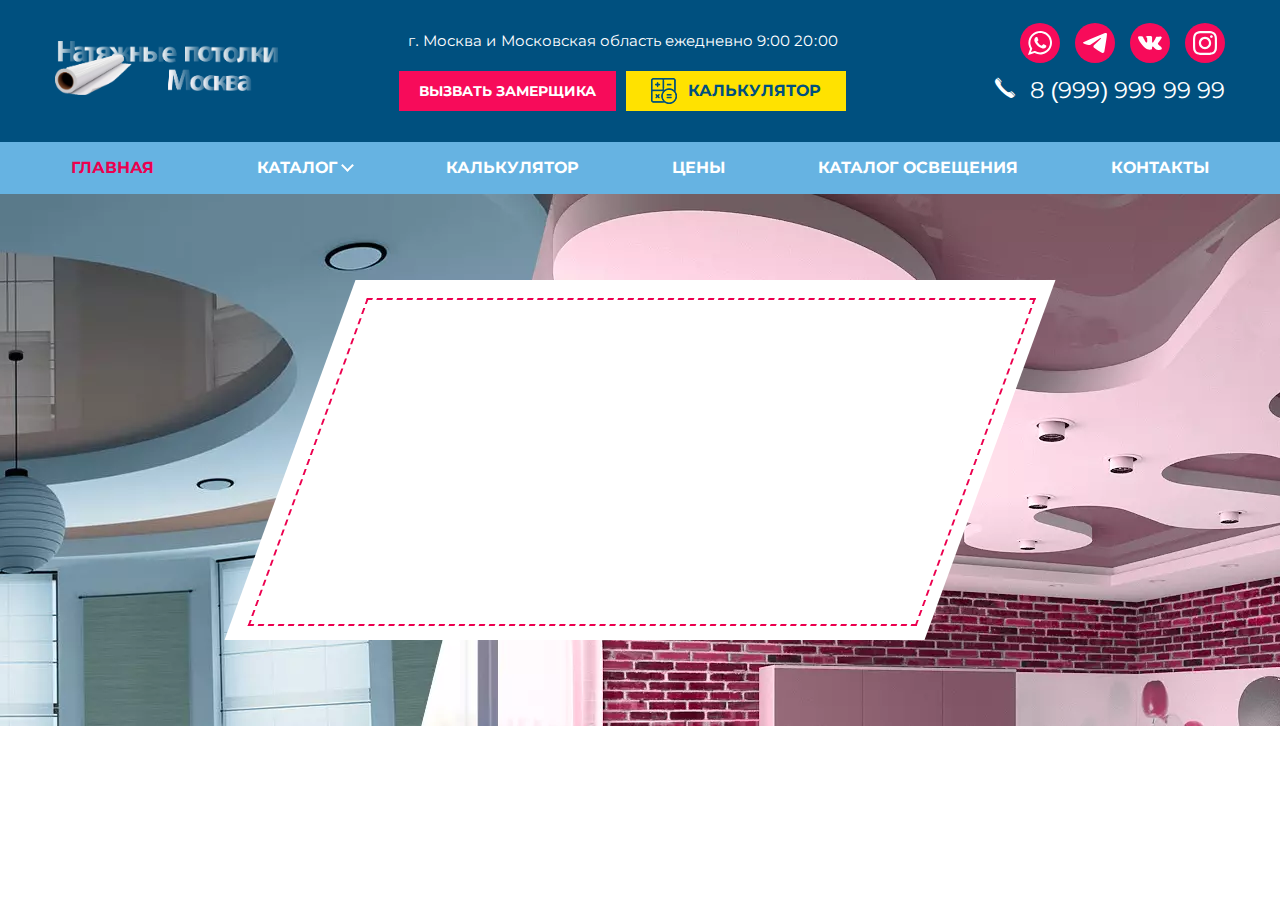
==== commit 081f14fa: "11" ====
--- a/src/index.html
+++ b/src/index.html
@@ -115,7 +115,7 @@
                 </div>
             </div>
         </header>
-        <!-- <main class="main_content">
+        <main class="main_content">
             <div class="main_section">
                 <div class="wrapper_slider">
                     <div class="flex_banner">
@@ -161,7 +161,7 @@
                         </div>
                     </div>
                 </div>
-                <div class="advantage_section">
+                <!-- <div class="advantage_section">
                     <div class="container">
                         <div class="section_title"><h2>почему выбирают нас</h2></div>
                         <div class="advantage_descr">
--- a/src/css/style.css
+++ b/src/css/style.css
@@ -183,7 +183,8 @@
 }
 
 .logo{
-    max-width: 233px;
+    /* max-width: 233px; */
+    width: calc(63px + 180*(100vw / 1440));
 }
 .logo img{
     width: 100%;
@@ -201,6 +202,7 @@
     flex-direction: column;
     justify-content: center;
     text-align: center;
+    padding-left: 15px;
 }
 .main_header-right_col{
     display: flex;
@@ -225,7 +227,7 @@
 .phone_handset::before{
     content: '\1F57B';
     display: block;
-   font-size: 40px;
+   font-size: calc(30px + 10*(100vw / 1440));
    color: #fff;
    margin-bottom: 5px;
    transform: rotate(-45deg);
@@ -239,7 +241,7 @@
 
 }
 .block_connection a{
-    font-size: 24px;
+    font-size: calc(13px + 11 *((100vw / 1440)));
     transition: .2s;
 }
 .block_connection a:hover{
@@ -347,6 +349,7 @@
     /* position: absolute;
     right: 8%;
     top: 50%; */
+    width: 30px;
     margin-left: 50px;
     height: 40px;
     align-items: center;
@@ -354,16 +357,15 @@
 }
 .burger{
     display: block;
-    width: 30px;
     height: 4px;
     background-color: #fff;
+    width: 100%;
 }
 
 
 .burger::before{
     content: '';
     display: block;
-    width: 30px;
     height: 4px;
     background-color: #fff;
     top: -9px;
@@ -372,7 +374,6 @@
 .burger::after{
     content: '';
     display: block;
-    width: 30px;
     height: 4px;
     background-color: #fff;
     top: 5px;
@@ -396,6 +397,9 @@
     padding: 16px;
     transition: background .35s;
     white-space: nowrap;
+}
+.navigation_wrapp .nav_item_hover{
+    padding: 16px 26px 16px;
 }
 
 .nav_menu .nav_item:hover{
@@ -500,10 +504,10 @@
     border-right: 2px solid #fff;
     border-bottom: 2px solid #fff;
     position: absolute;
-    top: -3px;
+    top: -4px;
     bottom: 0;
     margin: auto;
-    right: 10px;
+    right: -15px;
     transform: rotate(45deg);
 }
 .nav_menu .nav_item_hover:hover > .dropdown-menu{
@@ -1567,10 +1571,10 @@
     width: 100%;
     height: 100%;
     background: rgba(0, 0, 0, 0.5);
-    animation: fade .6s;
+    animation: fade1 .6s;
     z-index: 100;
 }
-@keyframes fade {
+@keyframes fade1 {
     0%{
         opacity: 0;
     }
@@ -1673,12 +1677,15 @@
     .container{
         max-width: 960px;
     }
-    .social_media{
+    .main_header-right_col{
+        padding-left: 0;
+    }
+    /* .social_media{
         margin-left: 30px;
         display: grid;
         grid-template-columns: repeat(2, 34px);
         grid-gap: 4px 7px;
-    }
+    } */
     .block_phone{
         margin-right: auto;
     }
@@ -1688,9 +1695,9 @@
     .wrapp_btn_head{
         margin-left: 13px;
     }
-    .main_header-right_col{
+    /* .main_header-right_col{
         padding-left: 3%;
-    }
+    } */
 }
 @media only screen and (max-width: 991px){
     .container{
@@ -1699,12 +1706,42 @@
     .wrapp_btn_head{
         flex-direction: row;
     }
+    .block_address{
+        white-space: break-spaces;
+    }
+    .main_header-center_col{
+        max-width: 250px;
+    }
+    .block_connection{
+        padding-left: 0;
+    }
+    .wrapp_btn_head .main_btn{
+        max-width: none;
+    }
+    .wrapp_btn_head{
+        flex-direction: column;
+    }
     .social_media{
+        max-width: 100px;
+        flex-wrap: wrap;
+        gap: 8px;
+    }
+    .block_connection{
+        align-items: center;
+    }
+    .number_phone{
+        align-items: flex-end;
+        margin-top: 10px;
+    }
+    .phone_handset{
+        max-height: 38px;
+    }
+    /* .social_media{
         display: flex;
         flex-wrap: nowrap;
         max-width: none;
         margin-right: 30px;
-    }
+    } */
     .wrapp_btn_head{
         margin-left: 0;
         margin-top: 10px;
@@ -1712,9 +1749,9 @@
     .block_phone a{
         font-size: 24px;
     }
-    .main_header-left_col{
+    /* .main_header-left_col{
         flex-direction: column;
-    }
+    } */
     .navigation_wrapp{
         font-size: 14px;
     } 
@@ -1726,6 +1763,12 @@
     .container{
         max-width: 570px;
     }
+    .number_phone{
+        align-items: center;
+    }
+    .phone_handset{
+        max-height: none;
+    }
     .burger_box{
         display: flex;
     }
@@ -1734,7 +1777,7 @@
         align-items: center;
     }
     .block_connection a{
-        font-size: 18px;
+        /* font-size: 18px; */
     }
     .social_media{
         display: none;
@@ -1749,6 +1792,7 @@
         padding: 16px 0
     }
     .head_nav_panel{
+        display: none;
         height: 100vh;
         overflow: auto;
         position: relative;
@@ -1756,11 +1800,11 @@
     .nav_menu{
         flex-direction: column;
     }
-    .nav_menu .nav_item_hover:hover > .dropdown-menu{
+    /* .nav_menu .nav_item_hover:hover > .dropdown-menu{
         position: static;
-    } 
+    }  */
     .navigation_wrapp{
-        padding-top: 15vh;
+        padding-top: 20vh;
     }
     .dropdown-menu{
         position: static;
@@ -1768,6 +1812,7 @@
     }
     .nav_item_hover{
         text-align: center;
+        height: 20px;
     }
     .nav_menu .parent::after{
         top: 4px;
@@ -1780,4 +1825,40 @@
         background-color: transparent;
     }
     
+}
+@media only screen and (max-width: 575px) {
+    .block_connection{
+        padding-left: 15px;
+    }
+    .burger_box{
+        margin-left: 30px;
+    }
+}
+@media only screen and (max-width: 575px){
+    /* .row{
+        flex-direction: column;
+    } */
+    .burger_box{
+        margin-left: 20px;
+    }
+    .main_header-right_col{
+        max-width: none;
+    }
+    .block_connection{
+        width: 100%;
+        justify-content: space-between;
+    }
+}
+@media only screen and (max-width: 426px){
+    .block_connection{
+        padding-left: 5px;
+    }
+}
+@media only screen and (max-width: 375px){
+    .number_phone{
+        gap: 10px;
+    }
+    .block_connection a{
+        letter-spacing: -1.2px;
+    }
 }